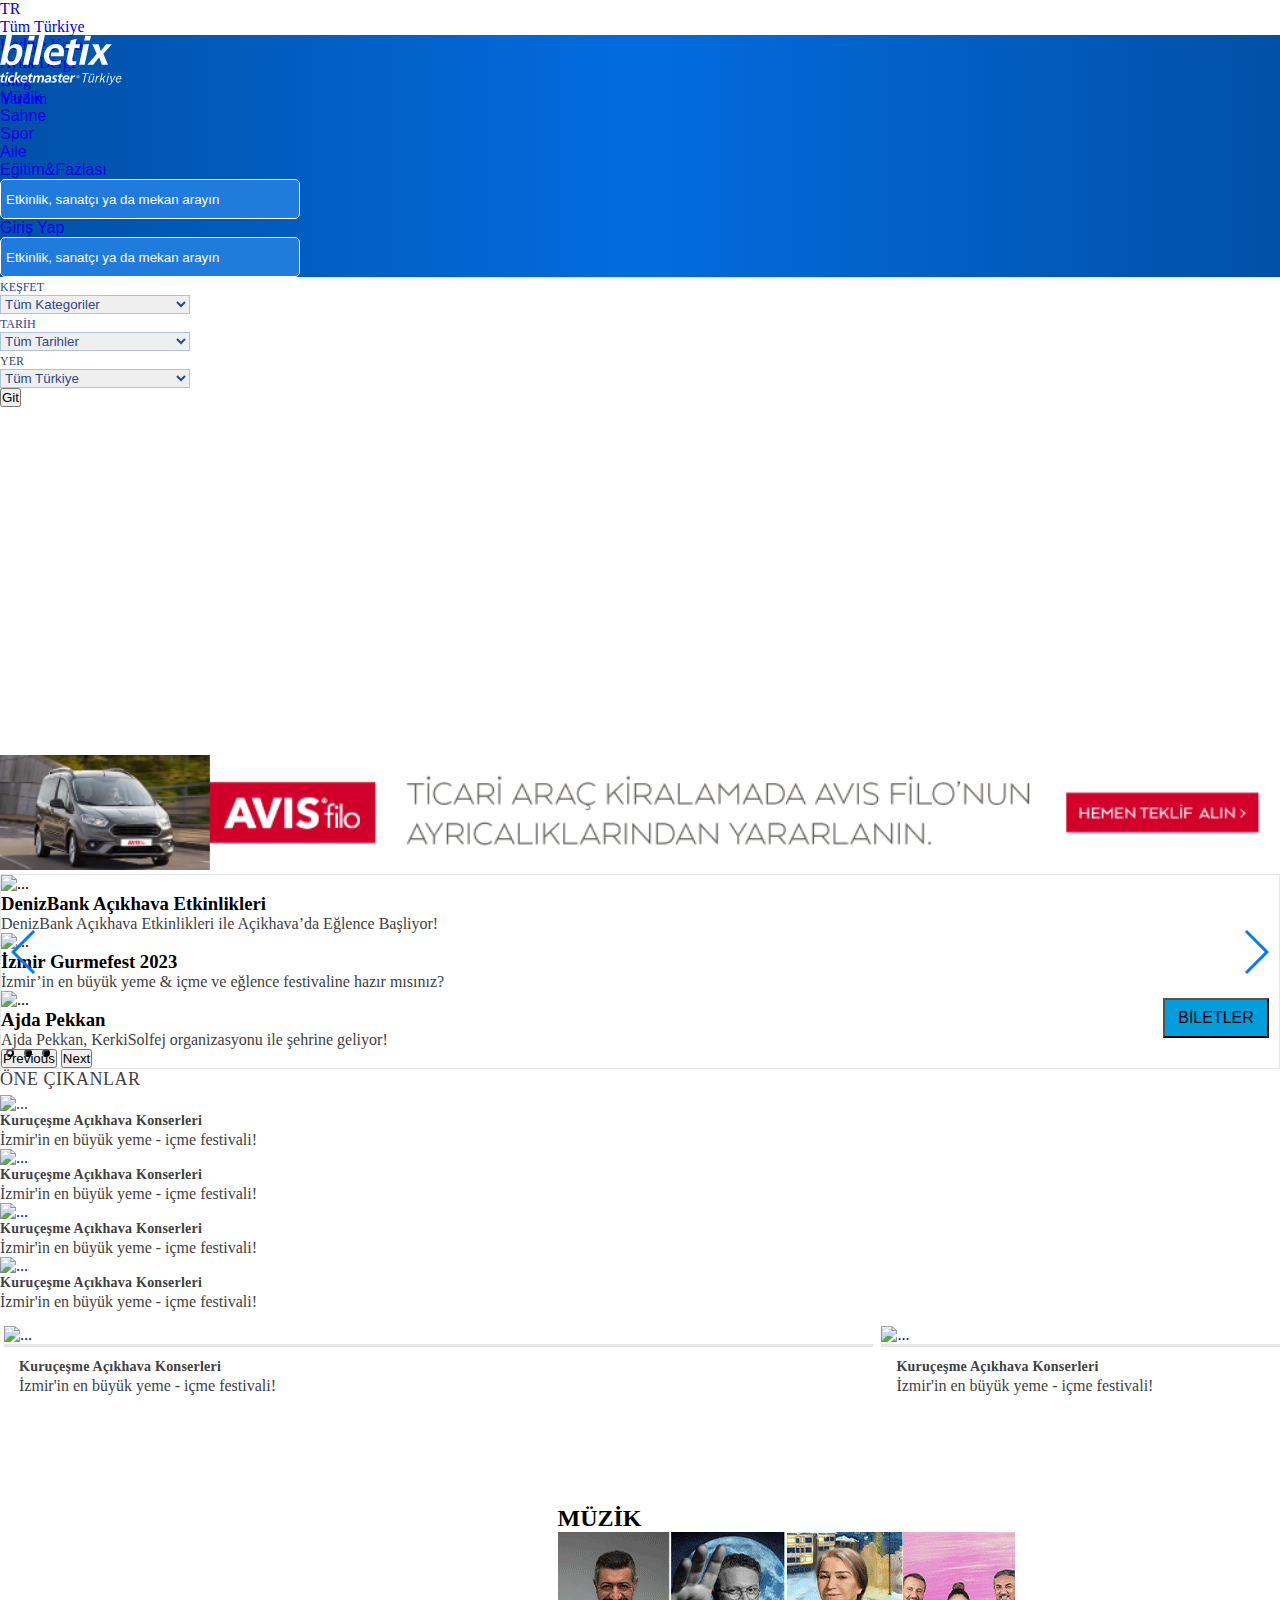
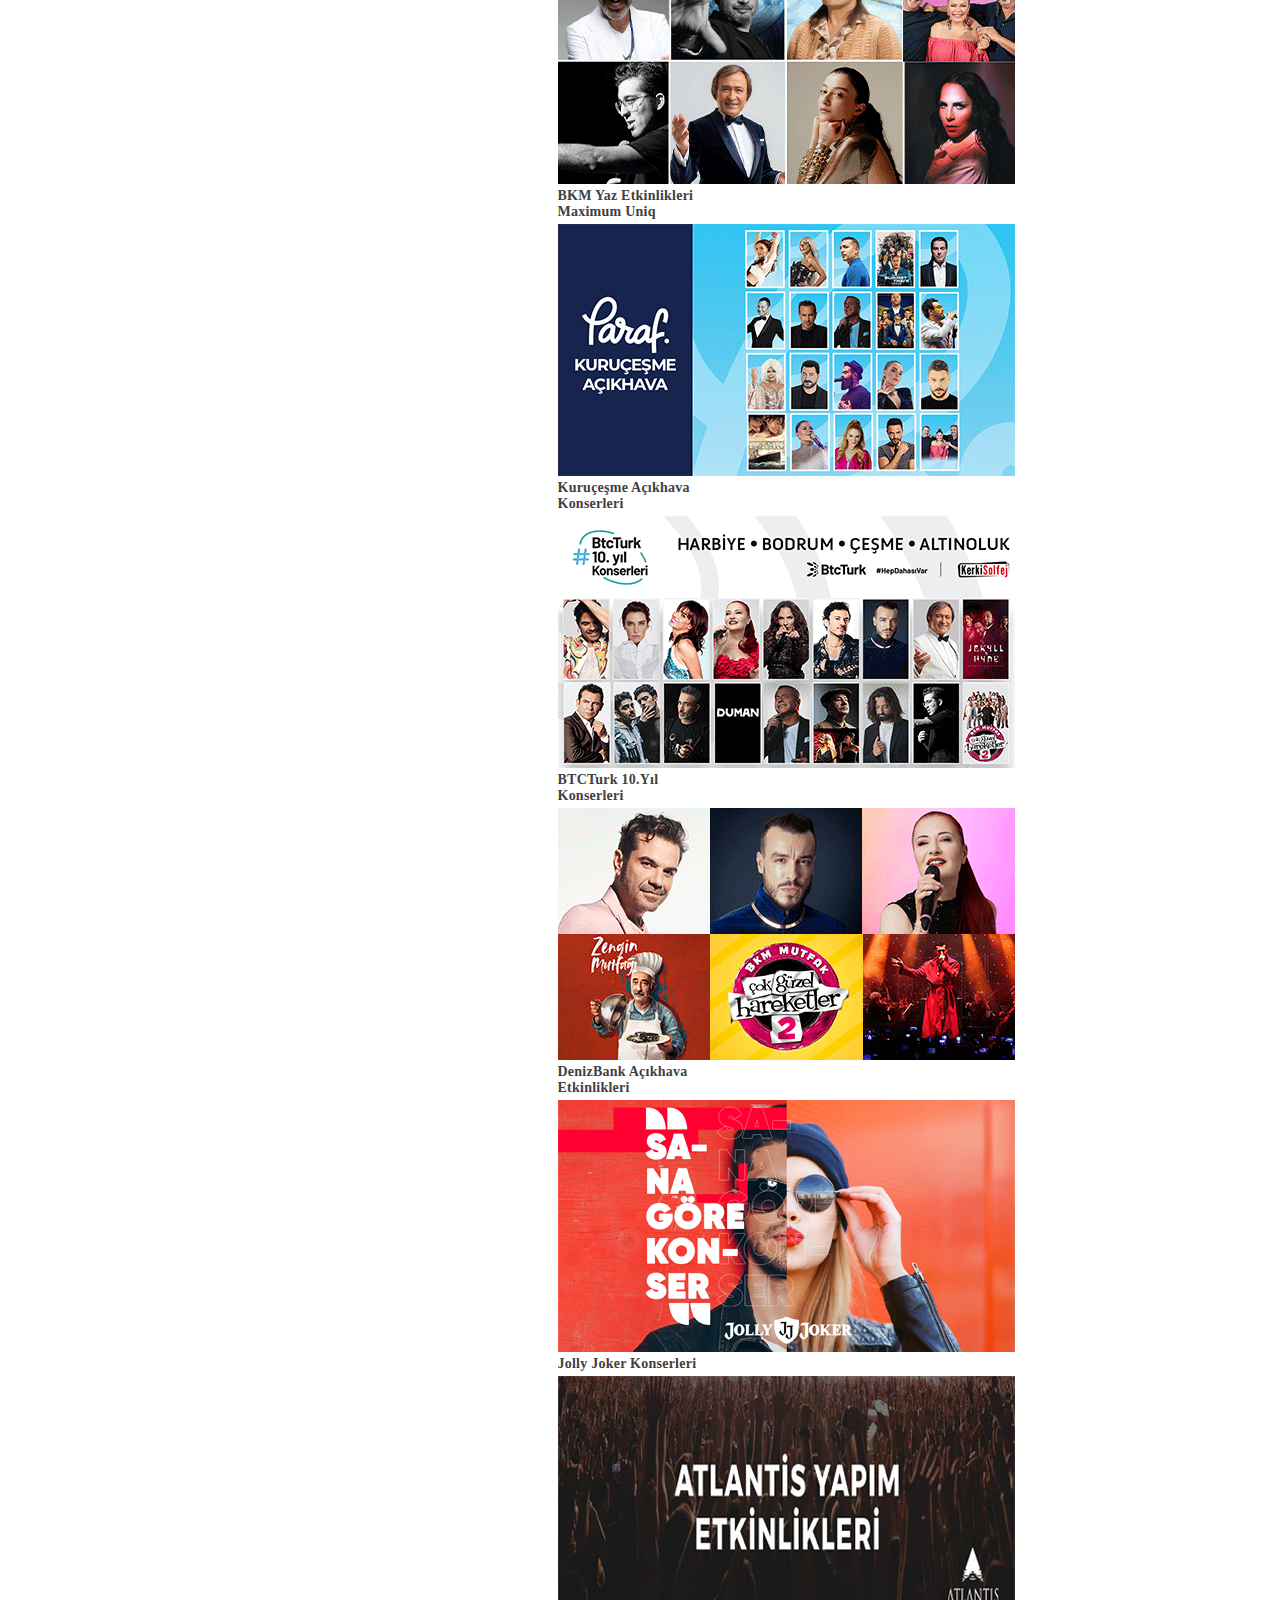
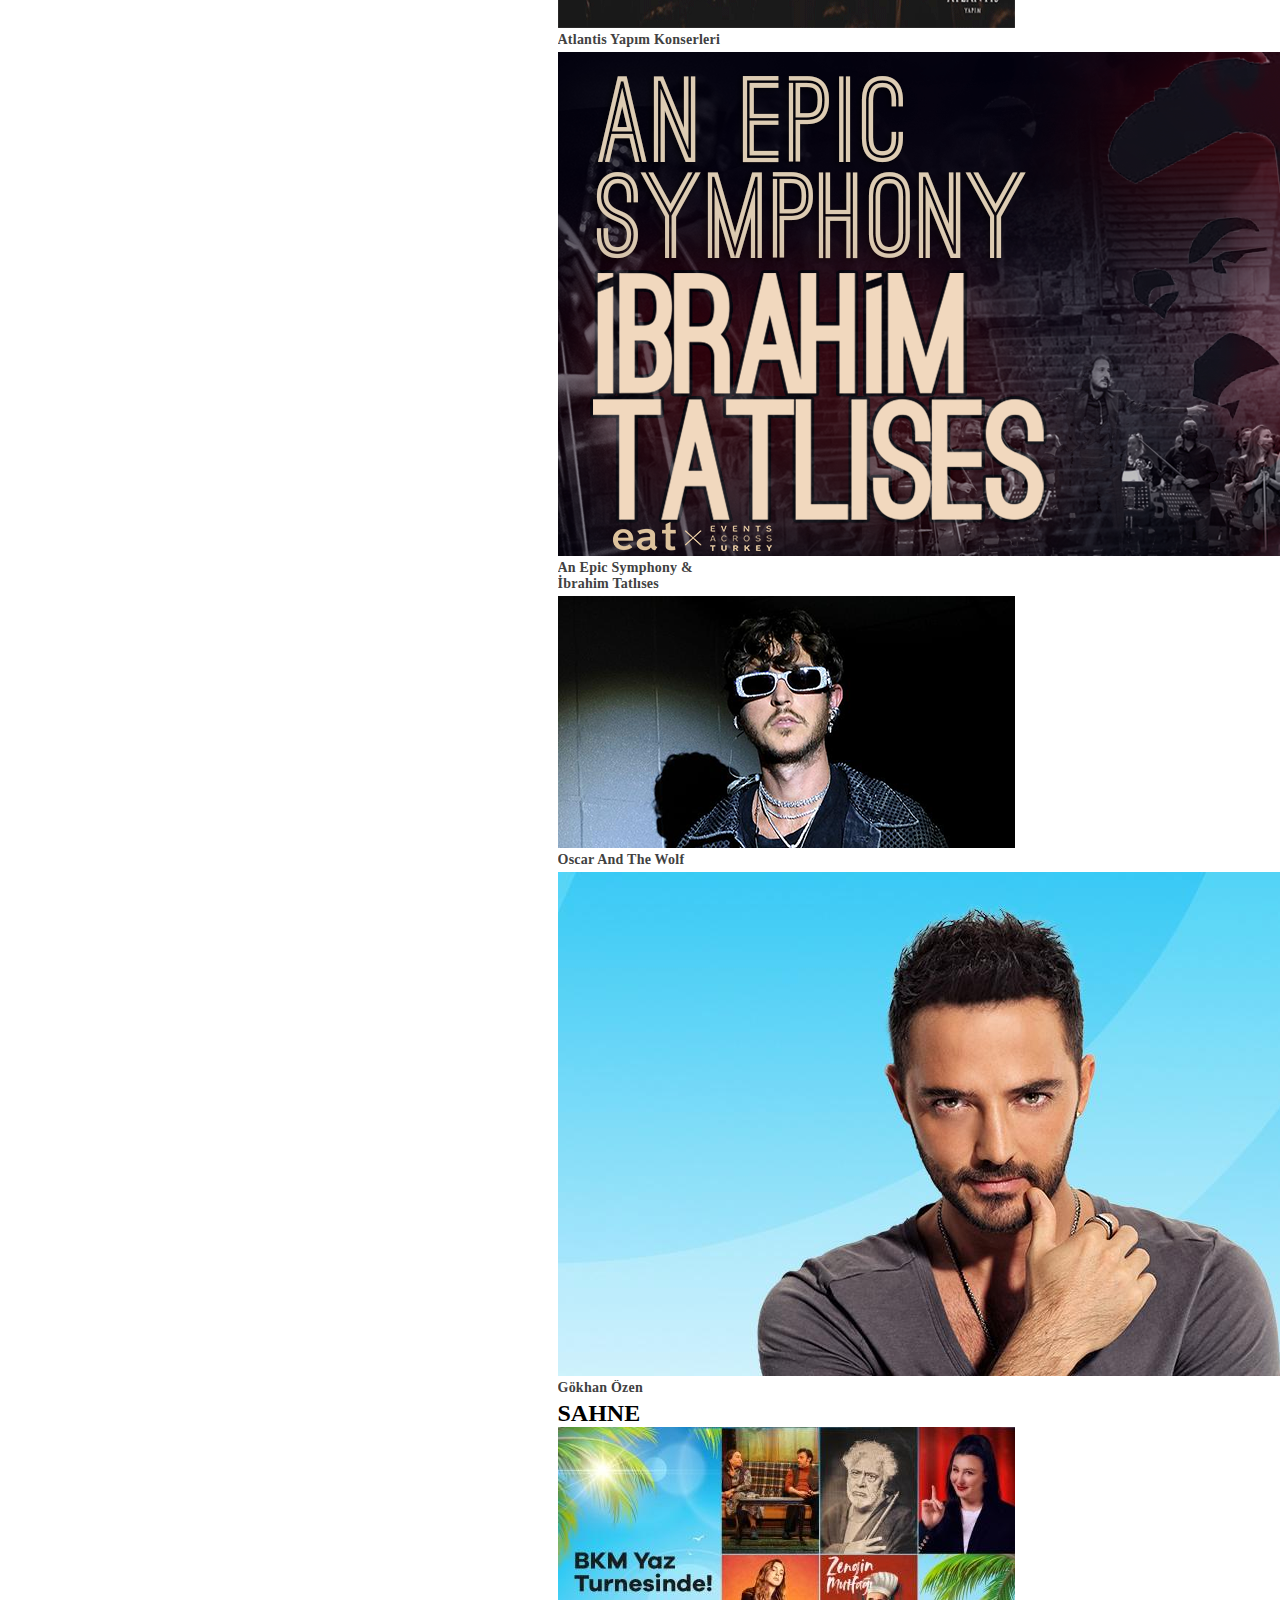
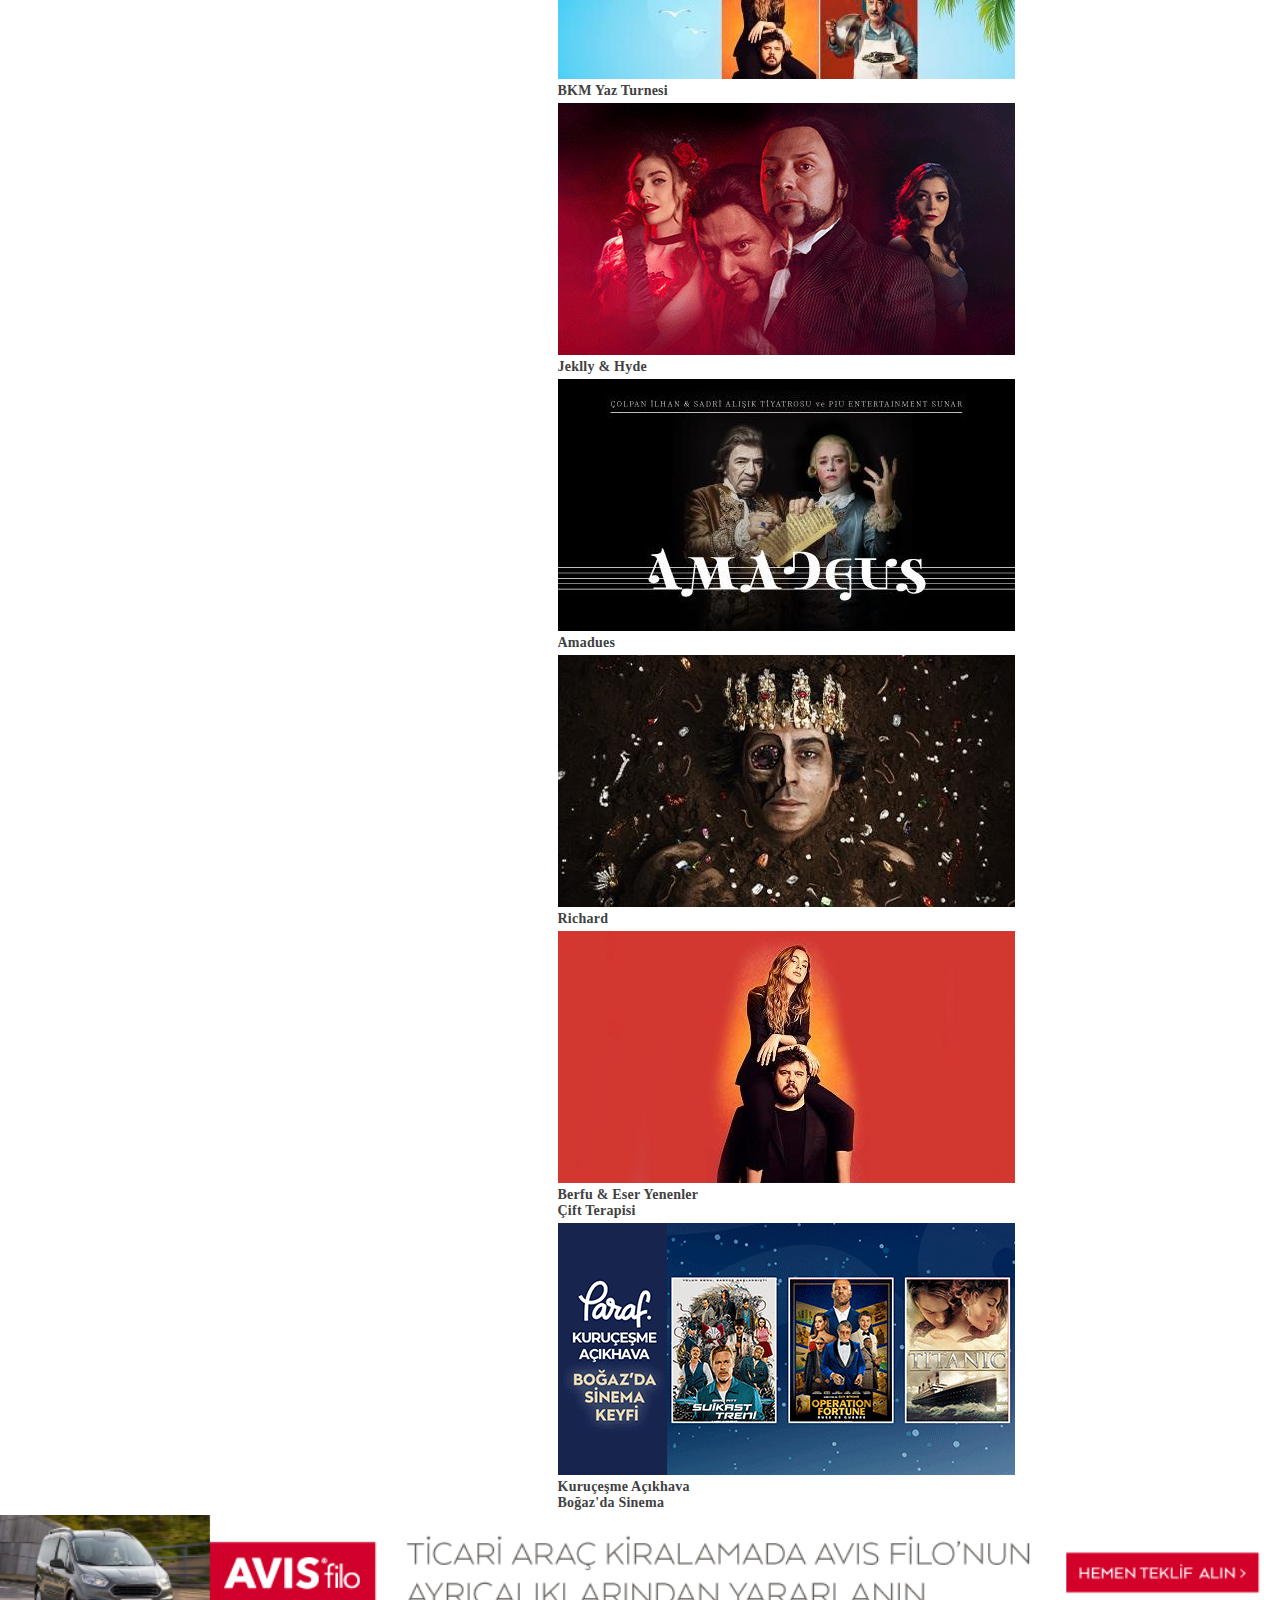
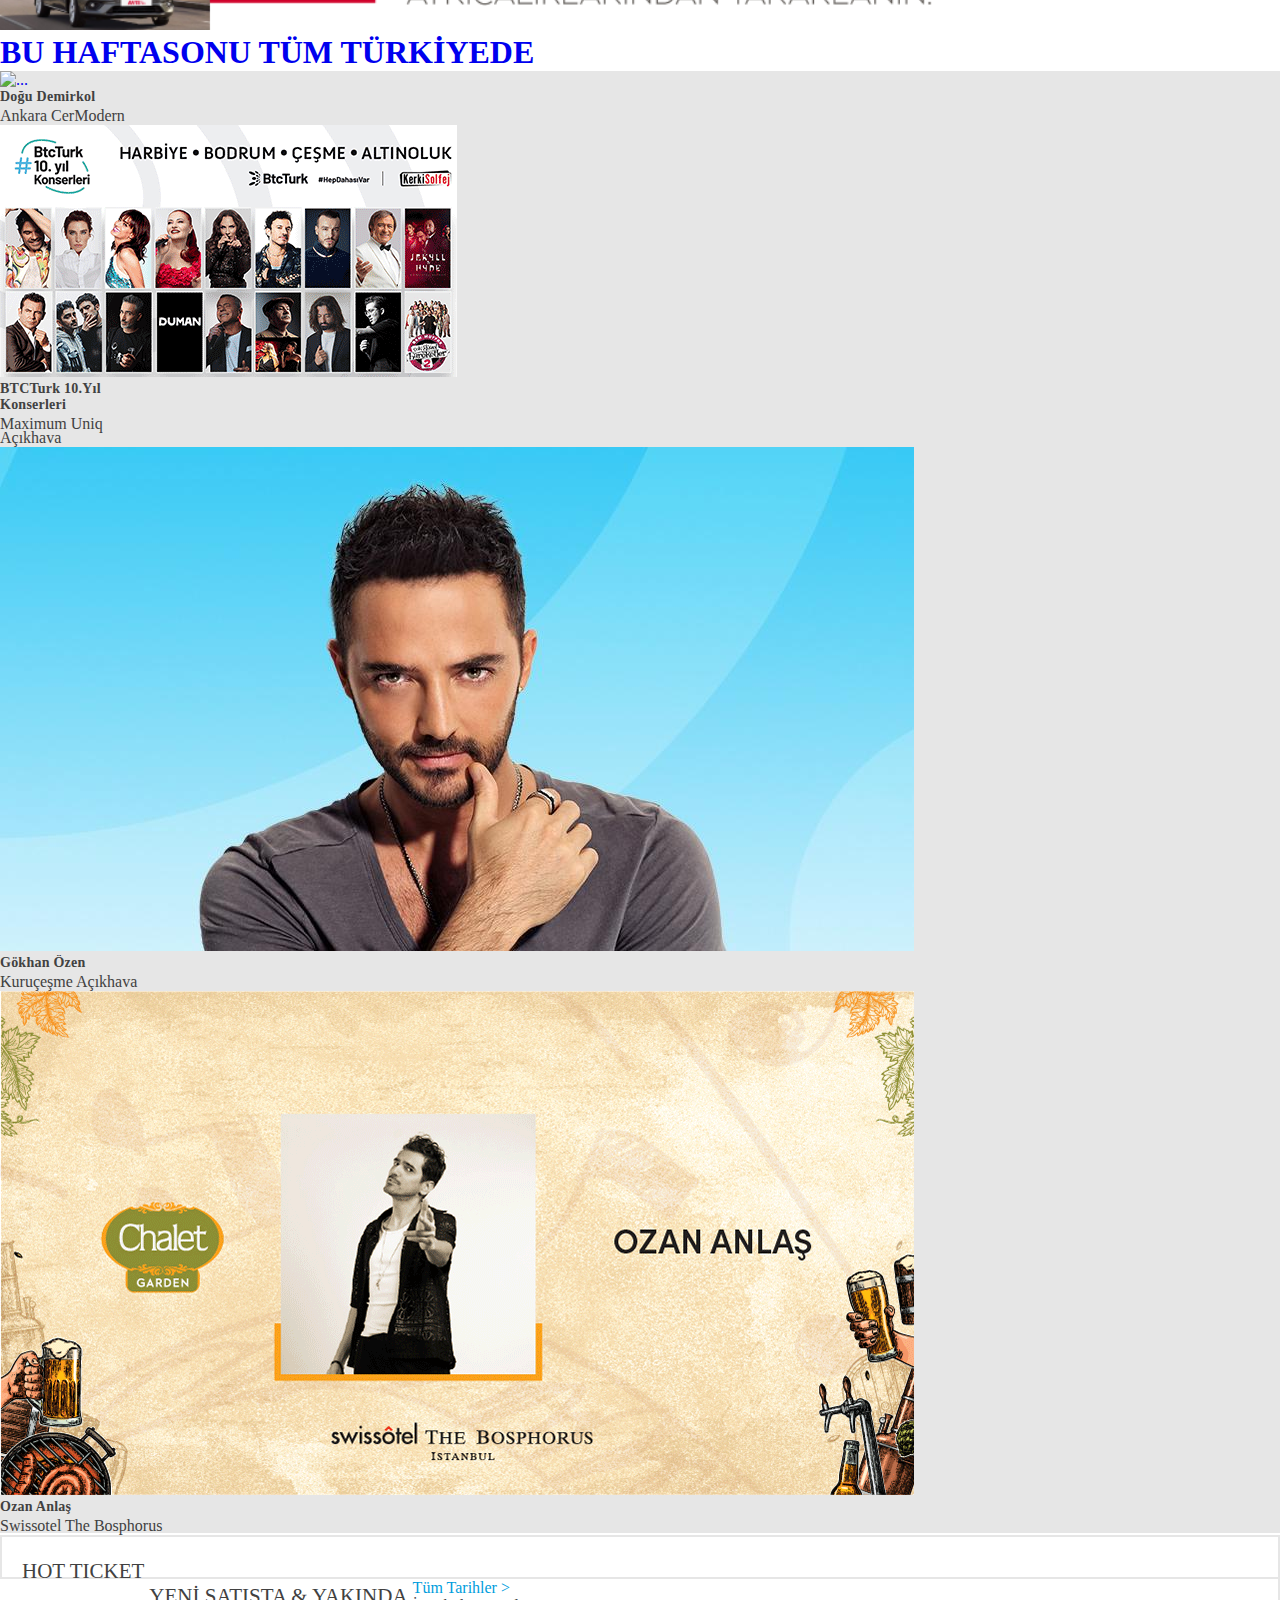
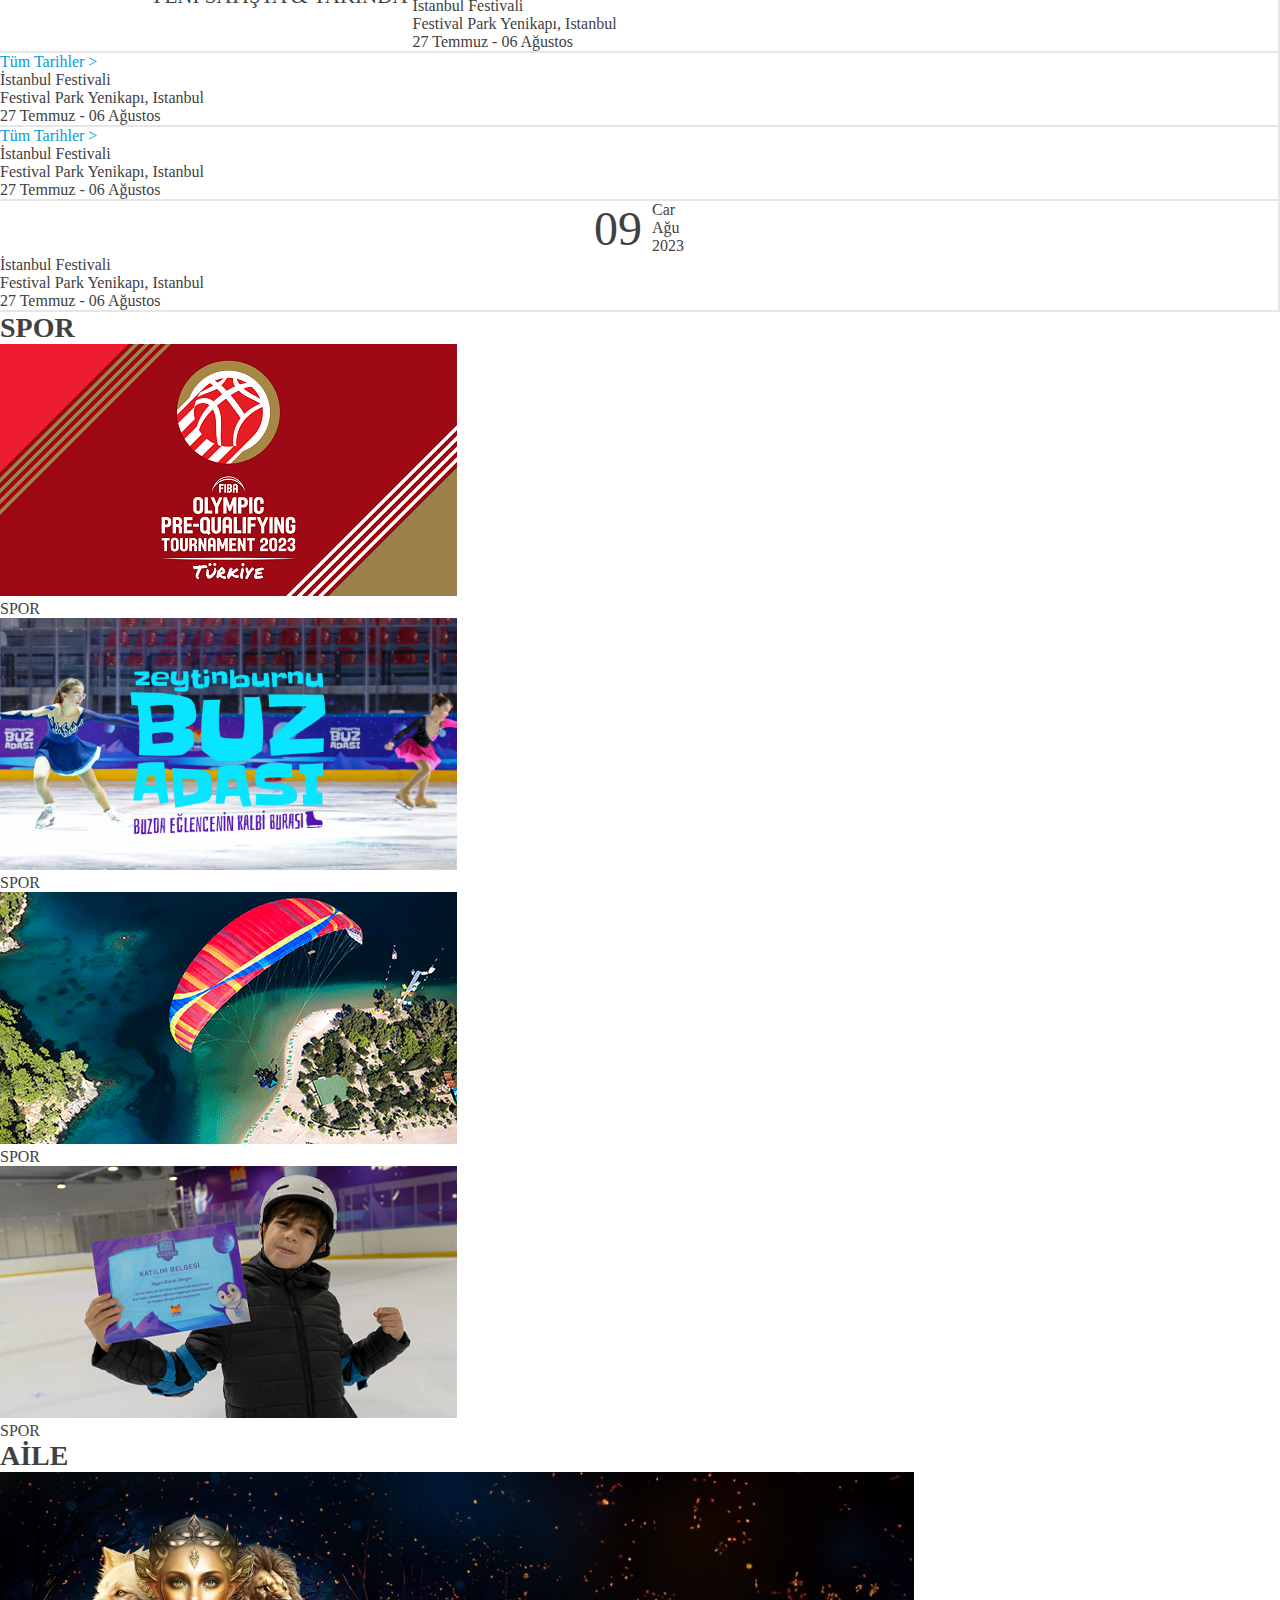
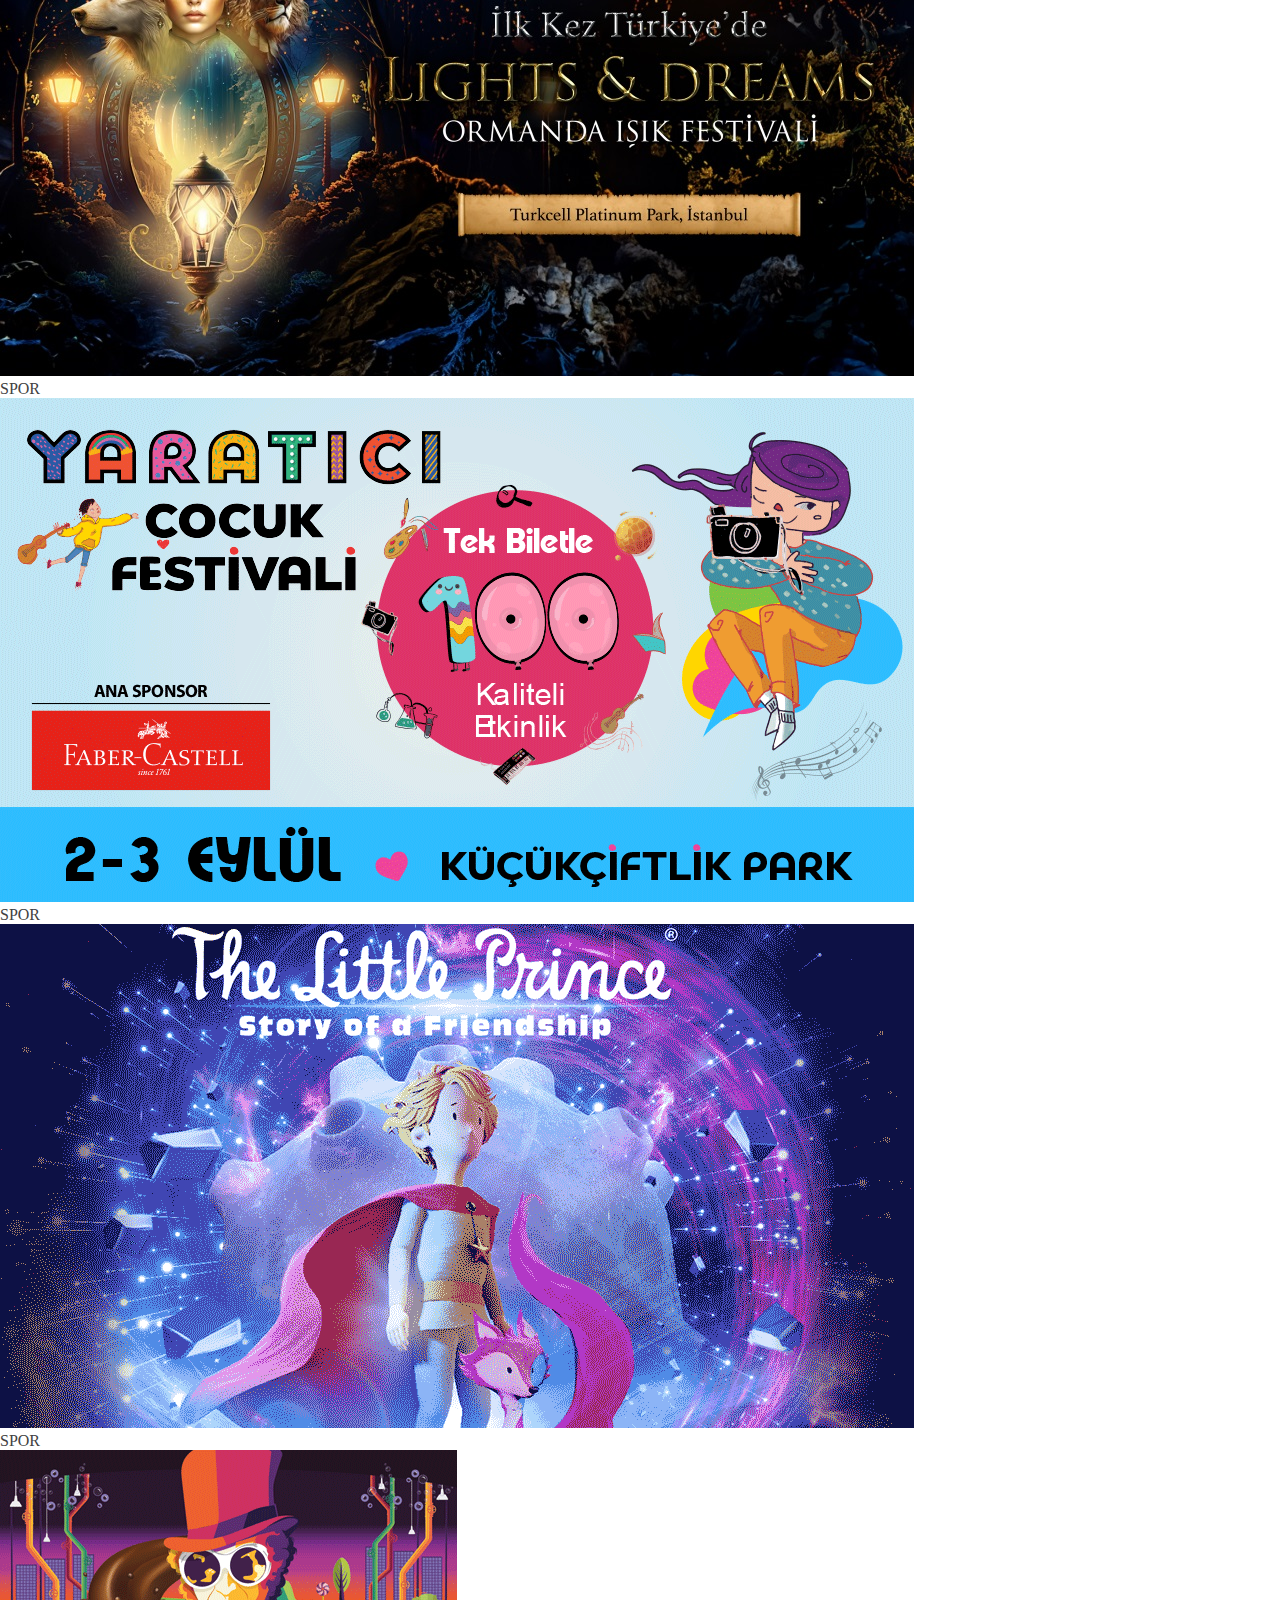
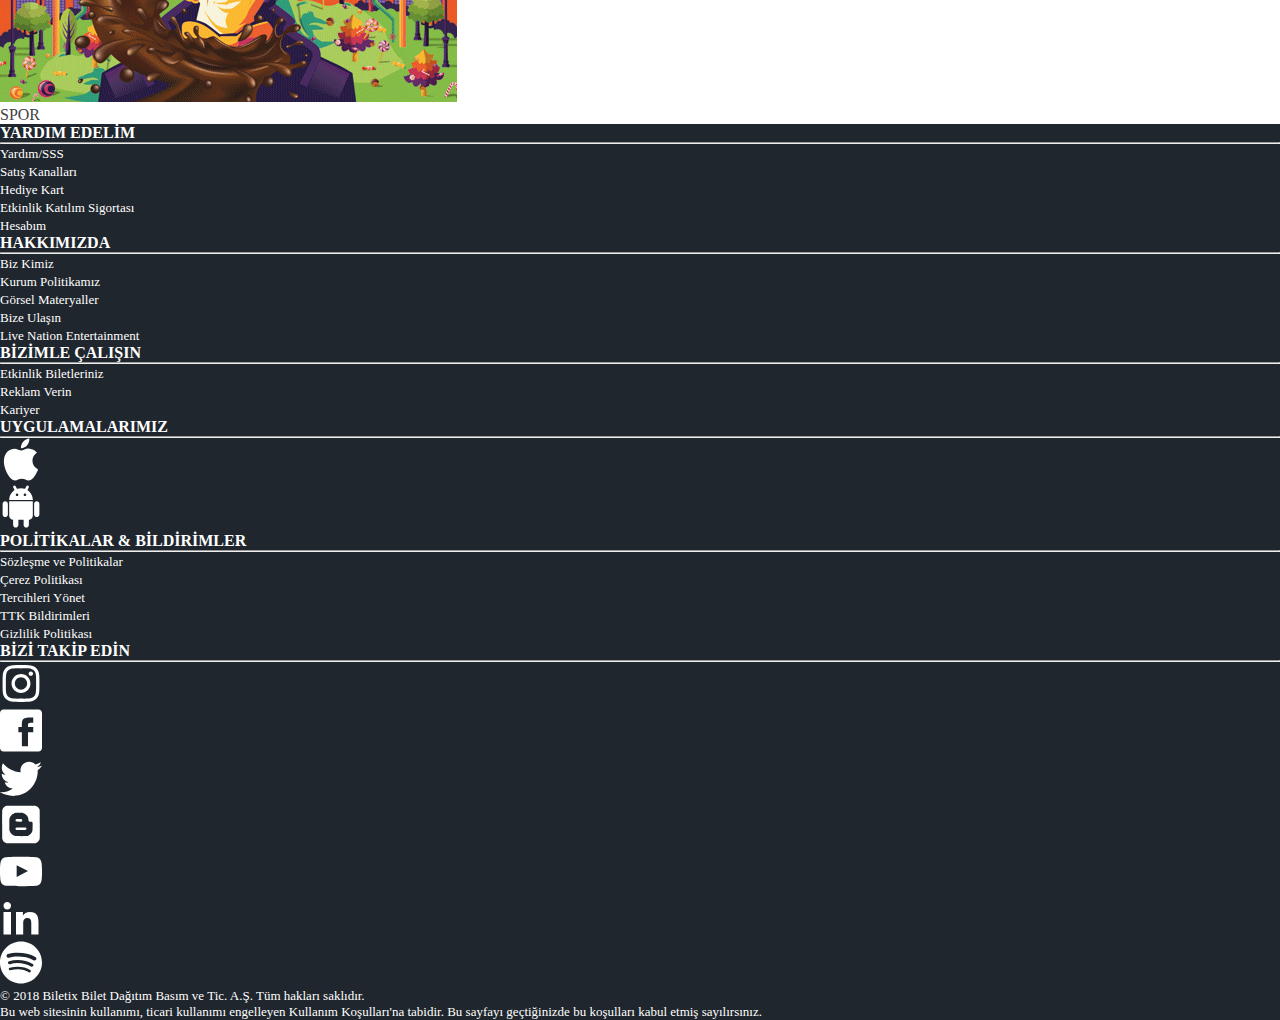
==== index.html @ 1056e4e5 "Update index.html" ====
<!DOCTYPE html>
<html lang="en">
<head>
    <meta charset="UTF-8">
    <meta name="viewport" content="width=device-width, initial-scale=1.0">
    <title>Anasayfa</title>
    <!-- !bootstrap-link -->
    <link href="https://cdn.jsdelivr.net/npm/bootstrap@5.3.1/dist/css/bootstrap.min.css" rel="stylesheet" integrity="sha384-4bw+/aepP/YC94hEpVNVgiZdgIC5+VKNBQNGCHeKRQN+PtmoHDEXuppvnDJzQIu9" crossorigin="anonymous">
    <link rel="stylesheet" href="style.css">

</head>
<body>
      <!-- !NAVBAR-START -->
    <header class="container-fluid p-0 m-0  mb-5">
        <!-- üst-div -->
        <div class="container-fluid bg-dark" style="height: 35px">
          <div class="ust-nav m-auto d-flex justify-content-between h-100">
            <ul class="d-flex align-items-center m-0 p-0 h-100">
              <div class="me-3">
                <a id="tr" class="text-light" href="#">
                  <i  class="fa-solid fa-message" style="color: #ffffff"></i>
                  TR
                </a>
              </div>
              <div class="">
                <a id="tum-tr" class="text-light" href="#">
                  <i class="fa-solid fa-earth-americas"></i>
                  Tüm Türkiye
                </a>
              </div>
            </ul>
            <ul class="ust-nav-items d-flex align-items-center m-0 p-0 h-100">
              <div class="me-3">
                <a class="text-light" href="#">
                  <i class="fa-solid fa-gift"></i>
                  Hediye Kartı
                </a>
              </div>
              <div class="me-3">
                <a class="text-light" href="#">Aylık Dergi</a>
              </div>
              <div class="me-3">
                <a class="text-light" href="#">Blog</a>
              </div>
              <div class="me-3">
                <a class="text-light" href="#">Yardım</a>
              </div>
            </ul>
          </div>
        </div>
        <!-- navbar -->
        <nav class="navbar navbar-expand-lg flex-wrap p-1">
          <div
            class="navbar-responsive d-flex justify-content-center align-items-center w-100"
          >
            <!-- logo ve bar-menu -->
            <div class="ms-2 d-flex align-items-center navbar-logo">
              <i
                class="fa-solid fa-bars fs-2 me-3 d-none bar-menu"
                style="color: #ffffff"
              ></i>
              <a href="index.html" class="navbar-brand" href="#"
                ><img src="./img/btx-logo.svg" alt=""
              /></a>
            </div>
            <div class="me-2 d-flex align-items-center navbar-content">
              <!-- link-grubu -->
              <ul class="link-grubu navbar-nav me-5 mb-2 mb-lg-0">
                <li class="nav-item">
                  <a
                    class="nav-link active text-white link-grup"
                    href="#"
                    data-target="link-detay-bir"
                    onclick="linkMenu(this)"
                    >Müzik</a
                  >
                </li>
                <li class="nav-item">
                  <a
                    class="nav-link active text-white link-grup"
                    href="#"
                    data-target="link-detay-iki"
                    onclick="linkMenu(this)"
                    >Sahne</a
                  >
                </li>
                <li class="nav-item">
                  <a
                    class="nav-link active text-white link-grup"
                    href="#"
                    data-target="link-detay-uc"
                    onclick="linkMenu(this)"
                    >Spor</a
                  >
                </li>
                <li class="nav-item">
                  <a
                    class="nav-link active text-white link-grup"
                    href="#"
                    data-target="link-detay-dort"
                    onclick="linkMenu(this)"
                    >Aile</a
                  >
                </li>
                <li class="nav-item">
                  <a
                    class="nav-link active text-white link-grup"
                    href="#"
                    data-target="link-detay-bes"
                    onclick="linkMenu(this)"
                    >Eğitim&Fazlası</a
                  >
                </li>
              </ul>
              <!-- search-giriş yap ve eyes -->
              <ul class="navbar-nav d-flex align-items-center">
                <li class="nav-item me-4 navbar-search-item-1">
                  <form class="d-flex position-relative" role="search">
                    <input
                      class="navbar-search"
                      type="search"
                      placeholder="Etkinlik, sanatçı ya da mekan arayın"
                      aria-label="Search"
                    />
                    <button
                      class="position-absolute btn btn-outline-success navbar-search-buton"
                      type="submit"
                    ></button>
                  </form>
                </li>
                <li class="nav-item eye me-3 d-md-none">
                  <i
                    id="navbar-eye"
                    class="fa-solid fa-eye fs-3"
                    style="color: #ffffff"
                  ></i>
                  <i
                    id="navbar-xmark"
                    class="fa-solid fa-xmark fs-3"
                    style="color: #ffffff"
                  ></i>
                </li>
                <li class="nav-item">
                  <a class="navbar-brand fs-6 text-white m-0" href="#">
                    <i class="fa-regular fa-circle-user fs-2 text-white"></i>
                    <span>Giriş Yap</span>
                  </a>
                </li>
              </ul>
            </div>
          </div>
          <!-- search-2 -->
          <div class="w-100 mt-2 mx-2">
            <ul
              class="navbar-nav d-flex justify-content-center align-items-center w-100"
            >
              <li class="nav-item navbar-search-item-2 d-none w-100">
                <form class="position-relative w-100" role="search">
                  <input
                    class="navbar-search w-100"
                    type="search"
                    placeholder="Etkinlik, sanatçı ya da mekan arayın"
                    aria-label="Search"
                  />
                  <button
                    class="position-absolute btn btn-outline-success navbar-search-buton"
                    type="submit"
                  ></button>
                </form>
              </li>
            </ul>
          </div>
        </nav>
        <!-- navbar-kategori -->
        <div id="navbar-kategori" class="navbar-kategori shadow position-absolute z-2 w-100 bg-light">
          <div class="container-fluid">
            <div
              class="navbar-kategori-responsive d-flex justify-content-center align-items-center w-100"
            >
              <div class="navbar-kategori-select p-0">
                <ul class="navbar-nav align-items-center">
                  <li class="d-flex flex-column align-items-center me-2">
                    <div>
                      <i
                        class="fa-solid fa-eye fs-5 icons"
                        style="color: #2d4791"
                      ></i>
                    </div>
                    <span> KEŞFET </span>
                  </li>
                  <li class="navbar-item ms-3 w-100">
                    <select class="">
                      <option selected="selected" value="-1">
                        Tüm Kategoriler
                      </option>
                      <option value="MUSIC">MÜZİK</option>
                      <option value="SPORT">SPOR</option>
                      <option value="ART">SAHNE</option>
                      <option value="FAMILY">AİLE</option>
                      <option value="OTHER">Eğitim & Fazlası</option>
                    </select>
                  </li>
                </ul>
              </div>
              <div class="navbar-kategori-select ms-3 p-0">
                <ul class="navbar-nav align-items-center w-100">
                  <li class="d-flex flex-column align-items-center">
                    <div>
                      <i
                        class="fa-solid fa-calendar fs-5 navbar-kategori-icon"
                        style="color: #2d4791"
                      ></i>
                    </div>
                    <span class=""> TARİH </span>
                  </li>
                  <li class="navbar-item ms-3 w-100">
                    <select class="">
                      <option selected="selected" value="-1">Tüm Tarihler</option>
                      <option value="today">Bugün</option>
                      <option value="weekend">Hafta Sonu</option>
                      <option value="nextweekend">Önümüzdeki Hafta Sonu</option>
                      <option value="thisweek">Bu Hafta</option>
                      <option value="next14days">Önümüzdeki 14 Gün</option>
                      <option value="next30days">Önümüzdeki 30 Gün</option>
                      <option id="seldatarange" value="daterange">
                        Tarih Aralığı
                      </option>
                    </select>
                  </li>
                </ul>
              </div>
              <div class="navbar-kategori-select ms-3 p-0">
                <ul
                  class="navbar-nav align-items-center justify-content-start w-100"
                >
                  <li class="d-flex flex-column align-items-center me-3">
                    <div class="text-start">
                      <i
                        class="fa-solid fa-location-dot fs-5 navbar-kategori-icon"
                        style="color: #2d4791"
                      ></i>
                    </div>
                    <span> YER </span>
                  </li>
                  <li class="navbar-item ms-3 w-100">
                    <select class="">
                      <option selected="selected" value="-1">Tüm Türkiye</option>
                      <option value="İstanbul">İstanbul</option>
                      <option value="Ankara">Ankara</option>
                      <option value="İzmir">İzmir</option>
                      <option value="Adana">Adana</option>
                      <option value="Afyonkarahisar">Afyonkarahisar</option>
                      <option value="Antalya">Antalya</option>
                      <option value="Aydın">Aydın</option>
                      <option value="Balıkesir">Balıkesir</option>
                      <option value="Batman">Batman</option>
                      <option value="Bingöl">Bingöl</option>
                      <option value="Bolu">Bolu</option>
                      <option value="Bursa">Bursa</option>
                      <option value="Çanakkale">Çanakkale</option>
                      <option value="Denizli">Denizli</option>
                      <option value="Diyarbakır">Diyarbakır</option>
                      <option value="Düzce">Düzce</option>
                      <option value="Edirne">Edirne</option>
                      <option value="Elazığ">Elazığ</option>
                      <option value="Erzurum">Erzurum</option>
                      <option value="Eskişehir">Eskişehir</option>
                      <option value="Gaziantep">Gaziantep</option>
                      <option value="Giresun">Giresun</option>
                      <option value="Hatay">Hatay</option>
                      <option value="Isparta">Isparta</option>
                      <option value="Kahramanmaraş">Kahramanmaraş</option>
                      <option value="Kayseri">Kayseri</option>
                      <option value="Kırıkkkale">Kırıkkkale</option>
                      <option value="Kırklareli">Kırklareli</option>
                      <option value="Kocaeli">Kocaeli</option>
                      <option value="Konya">Konya</option>
                      <option value="Kütahya">Kütahya</option>
                      <option value="Malatya">Malatya</option>
                      <option value="Manisa">Manisa</option>
                      <option value="Mardin">Mardin</option>
                      <option value="Mersin">Mersin</option>
                      <option value="Muğla">Muğla</option>
                      <option value="Nevşehir">Nevşehir</option>
                      <option value="Niğde">Niğde</option>
                      <option value="Ordu">Ordu</option>
                      <option value="Sakarya">Sakarya</option>
                      <option value="Samsun">Samsun</option>
                      <option value="Şanlıurfa">Şanlıurfa</option>
                      <option value="Sinop">Sinop</option>
                      <option value="Sivas">Sivas</option>
                      <option value="Tekirdağ">Tekirdağ</option>
                      <option value="Tokat">Tokat</option>
                      <option value="Trabzon">Trabzon</option>
                      <option value="Uşak">Uşak</option>
                      <option value="Yalova">Yalova</option>
                      <option value="Yozgat">Yozgat</option>
                      <option value="Zonguldak">Zonguldak</option>
                    </select>
                  </li>
                </ul>
              </div>
              <div class="navbar-kategori-select ms-2 p-0 text-end">
                <button class="btn btn-primary rounded-0">Git</button>
              </div>
            </div>
          </div>
        </div>
        <!-- linkler-detay-->
        <div id="link-detay-bir" class="link-detay container-fluid p-0 m-0 bg-light shadow position-absolute z-3">
          <div class="container p-3">
            <div class="row p-2">
              <a
                class="col-3 me-5 border-bottom p-0 text-dark fw-bold"
                href="muzik.html"
                >Tüm Müzik Etkinlikleri</a
              >
              <a class="col-3 me-5 border-bottom p-0 text-dark" href="#">Rock</a>
              <a class="col-3 me-5 border-bottom p-0 text-dark" href="#"
                >Klasik</a
              >
            </div>
            <div class="row p-2">
              <a class="col-3 me-5 border-bottom p-0 text-dark" href="#">Pop</a>
              <a class="col-3 me-5 border-bottom p-0 text-dark" href="#">Caz</a>
              <a class="col-3 me-5 border-bottom p-0 text-dark" href="#"
                >Alternatif</a
              >
            </div>
          </div>
        </div>
        <div id="link-detay-iki" class="link-detay container-fluid p-0 m-0 bg-light shadow position-absolute z-3">
          <div class="container p-3">
            <div class="row p-2">
              <a class="col-3 me-5 border-bottom p-0 text-dark fw-bold" href="#"
                >Tüm Sahne Etkinlikleri</a
              >
              <a class="col-3 me-5 border-bottom p-0 text-dark" href="#"
                >Gösteri</a
              >
              <a class="col-3 me-5 border-bottom p-0 text-dark" href="#"
                >Stand-Up</a
              >
            </div>
            <div class="row p-2">
              <a class="col-3 me-5 border-bottom p-0 text-dark" href="#"
                >Tiyatro</a
              >
              <a class="col-3 me-5 border-bottom p-0 text-dark" href="#"
                >Bale-Dans</a
              >
            </div>
          </div>
        </div>
        <div id="link-detay-uc" class="link-detay container-fluid p-0 m-0 bg-light shadow position-absolute z-3">
          <div class="container p-3">
            <div class="row p-2">
              <a class="col-3 me-5 border-bottom p-0 text-dark fw-bold" href="#"
                >Tüm Spor Etkinlikleri</a
              >
              <a class="col-3 me-5 border-bottom p-0 text-dark" href="#"
                >Basketbol</a
              >
              <a class="col-3 me-5 border-bottom p-0 text-dark" href="#"
                >Voleybol</a
              >
            </div>
            <div class="row p-2">
              <a class="col-3 me-5 border-bottom p-0 text-dark" href="#"
                >Futbol</a
              >
              <a class="col-3 me-5 border-bottom p-0 text-dark" href="#"
                >Motor Sporları</a
              >
            </div>
          </div>
        </div>
        <div id="link-detay-dort" class="link-detay container-fluid p-0 m-0 bg-light shadow position-absolute z-3">
          <div class="container p-3">
            <div class="row p-2">
              <a class="col-3 me-5 border-bottom p-0 text-dark fw-bold" href="#"
                >Tüm Aile Etkinlikleri</a
              >
              <a class="col-3 me-5 border-bottom p-0 text-dark" href="#"
                >Tiyatro</a
              >
              <a class="col-3 me-5 border-bottom p-0 text-dark" href="#"
                >Theme-Park</a
              >
            </div>
            <div class="row p-2">
              <a class="col-3 me-5 border-bottom p-0 text-dark" href="#"
                >Gösteri</a
              >
              <a class="col-3 me-5 border-bottom p-0 text-dark" href="#"
                >Müzikli Gösteri</a
              >
              <a class="col-3 me-5 border-bottom p-0 text-dark" href="#"
                >Attraction Center</a
              >
            </div>
            <div class="row p-2">
              <a class="col-3 me-5 border-bottom p-0 text-dark" href="#">Sirk</a>
              <a class="col-3 me-5 border-bottom p-0 text-dark" href="#">Zoo</a>
              <a class="col-3 me-5 border-bottom p-0 text-dark" href="#"
                >Aile ve Çocuk</a
              >
            </div>
          </div>
        </div>
        <div id="link-detay-bes" class="link-detay container-fluid p-0 m-0 bg-light shadow position-absolute z-3">
          <div class="container p-3">
            <div class="row p-2">
              <a class="col-3 me-5 border-bottom p-0 text-dark fw-bold" href="#"
                >Eğitim & Fazlası</a
              >
              <a class="col-3 me-5 border-bottom p-0 text-dark" href="#"
                >Tiyatrolar</a
              >
              <a class="col-3 me-5 border-bottom p-0 text-dark" href="#"
                >Açık Hava</a
              >
            </div>
            <div class="row p-2">
              <a class="col-3 me-5 border-bottom p-0 text-dark" href="#">Müze</a>
              <a class="col-3 me-5 border-bottom p-0 text-dark" href="#"
                >Aile ve Çocuk</a
              >
            </div>
            <div class="row p-2">
              <a class="col-3 me-5 border-bottom p-0 text-dark" href="#"
                >Seyretix</a
              >
              <a class="col-3 me-5 border-bottom p-0 text-dark" href="#"
                >Komedi</a
              >
            </div>
            <div class="row p-2">
              <a class="col-3 me-5 border-bottom p-0 text-dark" href="#">Kulüp</a>
              <a class="col-3 me-5 border-bottom p-0 text-dark" href="#"
                >Rap-Hiphop</a
              >
            </div>
          </div>
        </div>
    </header>
      <!-- !Hamburger-Menu-Start -->
      <!--* Hamburger-Menu-Nav  -->
      <div class="hamburger-menu position-fixed top-0 start-0 overflow-y-auto h-100" id="accordionMenu">
            <div class="container-md h-100 m-0 p-0">
                <div>
                    <i id="ok" class="fa-solid fa-arrow-left ok text-start"></i>
                    <h6 class="text-center">Menu</h6>
                </div>
                <div class="hamburger-link d-flex flex-column justify-content-between">
                <ul class="accordion accordion-flush m-0 p-2" id="accordionFlushExample">
                    <li class="accordion-item">    
                    <h2 class="accordion-header border-bottom">
                        <button class="accordion-button hamburger-accordion-button collapsed fw-semibold" type="button" data-bs-toggle="collapse" data-bs-target="#flush-collapseOne" aria-expanded="false" aria-controls="flush-collapseOne">
                            Müzik
                          </button>
                      </h2>
                    <span class="arrow-icon"></span>
                    <ul id="flush-collapseOne" class="accordion-collapse collapse" data-bs-parent="#accordionFlushExample">
                        <li class="p-2 border-bottom"><a class="fw-semibold" href="muzik.html">Tüm Müzik Etkinlikleri</a></li>
                        <li class="p-2 border-bottom"><a class="fw-semibold" href="#">Pop</a></li>
                        <li class="p-2 border-bottom"><a class="fw-semibold" href="#">Rock</a></li>
                        <li class="p-2 border-bottom"><a class="fw-semibold" href="#">Jazz</a></li>
                        <li class="p-2 border-bottom"><a class="fw-semibold" href="#">Klasik</a></li>
                        <li class="p-2 border-bottom"><a class="fw-semibold" href="#">Alternatif</a></li>
                    </ul>
                    </li>
                    <li class="accordion-item">
                        <h2 class="accordion-header border-bottom">
                            <button class="accordion-button hamburger-accordion-button collapsed fw-semibold" type="button" data-bs-toggle="collapse" data-bs-target="#flush-collapseTwo" aria-expanded="false" aria-controls="flush-collapseTwo">
                                Sahne
                              </button>
                          </h2>
                        <span class="arrow-icon"></span>
                        <ul id="flush-collapseTwo" class="accordion-collapse collapse" data-bs-parent="#accordionFlushExample">
                            <li class="p-2 border-bottom"><a class="fw-semibold" href="#">Tüm Sahne Etkinlikleri</a></li>
                            <li class="p-2 border-bottom"><a class="fw-semibold" href="#">Tiyatro</a></li>
                            <li class="p-2 border-bottom"><a class="fw-semibold" href="#">Gösteri</a></li>
                            <li class="p-2 border-bottom"><a class="fw-semibold" href="#">Bale-Dans</a></li>
                            <li class="p-2 border-bottom"><a class="fw-semibold" href="#">Stand-Up</a></li>
                        </ul>
                    </li>
                    <li class="accordion-item">
                        <h2 class="accordion-header border-bottom">
                            <button class="accordion-button hamburger-accordion-button collapsed fw-semibold" type="button" data-bs-toggle="collapse" data-bs-target="#flush-collapseThree" aria-expanded="false" aria-controls="flush-collapseThree">
                                Spor
                              </button>
                          </h2>
                        <span class="arrow-icon"></span>
                        <ul id="flush-collapseThree" class="accordion-collapse collapse" data-bs-parent="#accordionFlushExample">
                            <li class="p-2 border-bottom"><a class="fw-semibold" href="#">Tüm Spor Etkinlikleri</a></li>
                            <li class="p-2 border-bottom"><a class="fw-semibold" href="#">Futbol</a></li>
                            <li class="p-2 border-bottom"><a class="fw-semibold" href="#">Basketbol</a></li>
                            <li class="p-2 border-bottom"><a class="fw-semibold" href="#">Motor Sporları</a></li>
                            <li class="p-2 border-bottom"><a class="fw-semibold" href="#">Voleybol</a></li>
                        </ul>
                    </li>
                    <li class="accordion-item">
                        <h2 class="accordion-header border-bottom">
                            <button class="accordion-button hamburger-accordion-button collapsed fw-semibold" type="button" data-bs-toggle="collapse" data-bs-target="#flush-collapseFour" aria-expanded="false" aria-controls="flush-collapseFour">
                                Aile
                              </button>
                          </h2>
                        <span class="arrow-icon"></span>
                        <ul id="flush-collapseFour" class="accordion-collapse collapse" data-bs-parent="#accordionFlushExample">
                            <li class="p-2 border-bottom"><a class="fw-semibold" href="#">Tüm Aile Etkinlikleri</a></li>
                            <li class="p-2 border-bottom"><a class="fw-semibold" href="#">Gösteri</a></li>
                            <li class="p-2 border-bottom"><a class="fw-semibold" href="#">Sirk</a></li>
                            <li class="p-2 border-bottom"><a class="fw-semibold" href="#">Tiyatro</a></li>
                            <li class="p-2 border-bottom"><a class="fw-semibold" href="#">Müzikli Gösteri</a></li>
                            <li class="p-2 border-bottom"><a class="fw-semibold" href="#">Zoo</a></li>
                            <li class="p-2 border-bottom"><a class="fw-semibold" href="#">Theme-Park</a></li>
                            <li class="p-2 border-bottom"><a class="fw-semibold" href="#">Attraction Center</a></li>
                            <li class="p-2 border-bottom"><a class="fw-semibold" href="#">Aile ve Çocuk</a></li>
                        </ul>
                    </li>
                    <li class="accordion-item">
                        <h2 class="accordion-header border-bottom">
                            <button class="accordion-button hamburger-accordion-button collapsed fw-semibold" type="button" data-bs-toggle="collapse" data-bs-target="#flush-collapseFive" aria-expanded="false" aria-controls="flush-collapseFive">
                                Eğitim & Fazlası
                              </button>
                          </h2>
                        <span class="arrow-icon"></span>
                        <ul id="flush-collapseFive" class="accordion-collapse collapse" data-bs-parent="#accordionFlushExample">
                            <li class="p-2 border-bottom"><a class="fw-semibold" href="#">Eğitim ve Fazlası</a></li>
                            <li class="p-2 border-bottom"><a class="fw-semibold" href="#">Aile ve Çocuk</a></li>
                            <li class="p-2 border-bottom"><a class="fw-semibold" href="#">Kulüp</a></li>
                            <li class="p-2 border-bottom"><a class="fw-semibold" href="#">Tiyatrolar</a></li>
                            <li class="p-2 border-bottom"><a class="fw-semibold" href="#">Müze</a></li>
                            <li class="p-2 border-bottom"><a class="fw-semibold" href="#">Seyretix</a></li>
                            <li class="p-2 border-bottom"><a class="fw-semibold" href="#">Komedi</a></li>
                            <li class="p-2 border-bottom"><a class="fw-semibold" href="#">Rap-Hiphop</a></li>
                            <li class="p-2 border-bottom"><a class="fw-semibold" href="#">Açıkhava</a></li>
                            <li class="p-2 border-bottom"><a class="fw-semibold" href="#">Festival Zamanı</a></li>
                        </ul>
                    </li>
                </ul>
                <ul class="m-0 p-0" style="background:#f6f7f9;">
                    <li class="p-3 border-bottom"><a class="fw-normal" href="#">Hediye Kartı</a></li>
                    <li class="p-3 border-bottom"><a class="fw-normal" href="#">Aylık Dergi</a></li>
                    <li class="p-3 border-bottom"><a class="fw-normal" href="#">Blog</a></li>
                </ul>
            </div>
            </div>
      </div>
      <!--* Hamburger-Menu-TR  -->
      <div class="hamburger-menu-tr position-fixed top-0 start-0 overflow-y-auto h-100" id="accordionMenu">
        <div class="container-md h-100 m-0 p-0">
            <div>
                <i id="ok-tr" class="fa-solid fa-arrow-left ok text-start"></i>
                <h6 class="text-center border-bottom">Dil</h6>
            </div>
            <div class="hamburger-link p-2">
              <a class="d-block p-3 border-bottom fw-semibold" href="#">Türkçe</a>
              <a class="d-block p-3 border-bottom fw-semibold" href="#">İngilizce</a>
        </div>
        </div>
      </div>
      <!--* Hamburger-Menu-Tum-Tr  -->
      <div class="hamburger-menu-tum-tr position-fixed top-0 start-0 overflow-y-auto h-100" id="accordionMenu">
            <div class="container-md h-100 m-0 p-0">
                <div>
                    <i id="ok-tum-tr" class="fa-solid fa-arrow-left ok text-start"></i>
                    <h6 class="text-center border-bottom">Dil</h6>
                </div>
                <div class="hamburger-link p-2">
                  <a class="d-block p-3 border-bottom fw-semibold" href="#">Tüm Türkiye</a>
                  <a class="d-block p-3 border-bottom fw-semibold" href="#">İstanbul / Marmara</a>
                  <a class="d-block p-3 border-bottom fw-semibold" href="#">Ankara / İç Anadolu</a>
                  <a class="d-block p-3 border-bottom fw-semibold" href="#">İzmir / Ege</a>
                  <a class="d-block p-3 border-bottom fw-semibold" href="#">Antalya / Akdeniz</a>
                  <a class="d-block p-3 border-bottom fw-semibold" href="#">Diğer</a>
            </div>
            </div>
      </div>
      <!-- !Hamburger-Menu-Start -->
      <!-- !NAVBAR-END -->
    
    <!-- !MAİN -->
    <div class="container-fluid main m-0 p-0 ">
      <div class="container-lg bg-light p-0 p-md-5">
          
             <!-- !REKLAM-START -->
        <div class="mb-4 w-100 d-none d-md-block">
          <img src="./img/reklam/reklam-index.png" width="100%" alt="" />
        </div>
        <!-- !REKLAM-END -->

        <!--! CAROUSEL START -->
        <!-- container -->
        <div class="p-3 pt-0 bg-light">
          <div class="row">
            <div class="col-md-9 col-12">
              <div class="row">
                <!-- carousel -->
                <div id="carouselExampleCaptions" class="carousel slide px-0">
                  <button
                    class="bilet-button d-none d-md-block m-auto text-center border-0 text-white"
                  >
                    BİLETLER
                  </button>
                  <div
                    class="carousel-indicators d-none d-md-block w-100 ps-2 py-3"
                  >
                    <button
                      type="button"
                      data-bs-target="#carouselExampleCaptions"
                      data-bs-slide-to="0"
                      class="active"
                      aria-current="true"
                      aria-label="Slide 1"
                    ></button>
                    <button
                      type="button"
                      data-bs-target="#carouselExampleCaptions"
                      data-bs-slide-to="1"
                      aria-label="Slide 2"
                    ></button>
                    <button
                      type="button"
                      data-bs-target="#carouselExampleCaptions"
                      data-bs-slide-to="2"
                      aria-label="Slide 3"
                    ></button>
                  </div>
                  <div class="carousel-inner">
                    <!-- carousel items -->
                    <div class="carousel-item active">
                      <img
                        src="./img/slider/index-denizbankahava-2023spott8.jpg"
                        class="d-block w-100"
                        alt="..."
                      />

                      <div class="row">
                        <div
                          class="caption mb-0 mb-md-3 pb-md-5 mt-3 text-center text-md-start px-md-4"
                        >
                          <h3>DenizBank Açıkhava Etkinlikleri</h3>
                          <p>
                            DenizBank Açıkhava Etkinlikleri ile Açikhava’da
                            Eğlence Başliyor!
                          </p>
                        </div>
                      </div>
                    </div>
                    <div class="carousel-item">
                      <img
                        src="./img/slider/index-izmir-gurmefest-2022spot.png"
                        class="d-block w-100"
                        alt="..."
                      />

                      <div class="row">
                        <div
                          class="caption mb-0 mb-md-3 pb-md-5 mt-3 text-center text-md-start px-md-4"
                        >
                          <h3>İzmir Gurmefest 2023</h3>
                          <p>
                            İzmir’in en büyük yeme & içme ve eğlence festivaline
                            hazır mısınız?
                          </p>
                        </div>
                      </div>
                    </div>
                    <div class="carousel-item">
                      <img
                        src="./img/slider/index-ajdahavaliii-spot.jpg"
                        class="d-block w-100"
                        alt="..."
                      />

                      <div class="row">
                        <div
                          class="caption mb-0 mb-md-3 pb-md-5 mt-3 text-center text-md-start px-md-4"
                        >
                          <h3>Ajda Pekkan</h3>
                          <p>
                            Ajda Pekkan, KerkiSolfej organizasyonu ile şehrine
                            geliyor!
                          </p>
                        </div>
                      </div>
                    </div>

                  </div>
                  <button
                    class="carousel-control-prev"
                    type="button"
                    data-bs-target="#carouselExampleCaptions"
                    data-bs-slide="prev"
                  >
                    <span
                      class="carousel-control-prev-icon c-control-icons"
                      aria-hidden="true"
                    ></span>
                    <span class="visually-hidden">Previous</span>
                  </button>
                  <button
                    class="carousel-control-next"
                    type="button"
                    data-bs-target="#carouselExampleCaptions"
                    data-bs-slide="next"
                  >
                    <span
                      class="carousel-control-next-icon c-control-icons"
                      aria-hidden="true"
                    ></span>
                    <span class="visually-hidden">Next</span>
                  </button>
                </div>
              </div>

              <!-- ÖNE ÇIKANLAR -->
              <div class="row mt-lg-3">
                <div class="header-wrapper p-0 px-md-2 px-lg-0 mb-lg-2">
                  <span>ÖNE ÇIKANLAR</span>
                </div>
                <!-- CARDS SM< START -->
                <div
                  class="cards d-none d-sm-flex row-cols-lg-4 row-cols-md-3 row-cols-4 d-flex flex-wrap p-0 px-md-2 px-lg-0"
                >
                  <a href="">
                    <div class="card rounded-0">
                      <img
                        src="./img/one cikanlar/index-semicenk_504914_new.jpg"
                        class="card-img-top rounded-0"
                        alt="..."
                      />
                      <div class="card-body ps-1 pt-0 card-etkinlik">
                        <h6>Kuruçeşme Açıkhava Konserleri</h6>
                        <p>İzmir'in en büyük yeme - içme festivali!</p>
                      </div>
                    </div>
                  </a>
                  <a href="#">
                    <div class="card rounded-0">
                      <img
                        src="./img/one cikanlar/yalın.jpg"
                        class="card-img-top rounded-0"
                        alt="..."
                      />
                      <div class="card-body ps-1 pt-0 card-etkinlik">
                        <h6>Kuruçeşme Açıkhava Konserleri</h6>
                        <p>İzmir'in en büyük yeme - içme festivali!</p>
                      </div>
                    </div>
                  </a>
                  <a href="#">
                    <div class="card rounded-0">
                      <img
                        src="./img/one cikanlar/one-cikan-2.jpg"
                        class="card-img-top rounded-0"
                        alt="..."
                      />
                      <div class="card-body ps-1 pt-0 card-etkinlik">
                        <h6>Kuruçeşme Açıkhava Konserleri</h6>
                        <p>İzmir'in en büyük yeme - içme festivali!</p>
                      </div>
                    </div>
                  </a>
                  <a href="#">
                    <div class="card rounded-0">
                      <img
                        src="./img/one cikanlar/one-cikanlar-3.png"
                        class="card-img-top rounded-0"
                        alt="..."
                      />
                      <div class="card-body ps-1 pt-0 card-etkinlik">
                        <h6>Kuruçeşme Açıkhava Konserleri</h6>
                        <p>İzmir'in en büyük yeme - içme festivali!</p>
                      </div>
                    </div>
                  </a>
                  <!-- CARDS SM< END -->
                </div>
                <!-- CARDS ON SM START  -->
                <div class="d-sm-none onecikanlar-sm px-0 col-xs-12 w-100">
                  <ul class="onecikanlar-container d-flex">
                    <li>
                      <a href="#">
                        <div class="card rounded-0">
                          <img
                            src="./img/one cikanlar/index-semicenk_504914_new.jpg"
                            class="card-img-top rounded-0"
                            alt="..."
                          />
                          <div class="card-body ps-1 pt-0 card-etkinlik">
                            <h6>Kuruçeşme Açıkhava Konserleri</h6>
                            <p>İzmir'in en büyük yeme - içme festivali!</p>
                          </div>
                        </div>
                      </a>
                    </li>
                    <li>
                      <a href="#">
                        <div class="card rounded-0">
                          <img
                            src="./img/one cikanlar/yalın.jpg"
                            class="card-img-top rounded-0"
                            alt="..."
                          />
                          <div class="card-body ps-1 pt-0 card-etkinlik">
                            <h6>Kuruçeşme Açıkhava Konserleri</h6>
                            <p>İzmir'in en büyük yeme - içme festivali!</p>
                          </div>
                        </div>
                      </a>
                    </li>
                    <li>
                      <a href="#">
                        <div class="card rounded-0">
                          <img
                            src="./img/one cikanlar/one-cikan-2.jpg"
                            class="card-img-top rounded-0"
                            alt="..."
                          />
                          <div class="card-body ps-1 pt-0 card-etkinlik">
                            <h6>Kuruçeşme Açıkhava Konserleri</h6>
                            <p>İzmir'in en büyük yeme - içme festivali!</p>
                          </div>
                        </div>
                      </a>
                    </li>
                    <li>
                      <a href="#">
                        <div class="card rounded-0">
                          <img
                            src="./img/one cikanlar/one-cikanlar-3.png"
                            class="card-img-top rounded-0"
                            alt="..."
                          />
                          <div class="card-body ps-1 pt-0 card-etkinlik">
                            <h6>Kuruçeşme Açıkhava Konserleri</h6>
                            <p>İzmir'in en büyük yeme - içme festivali!</p>
                          </div>
                        </div>
                      </a>
                    </li>
                  </ul>
                </div>
                <!-- CARDS ON SM END  -->
              </div>
            </div>
            <!-- Reklamlar -->
            <div class="col-3 d-none d-md-flex flex-column">
              <div class="ad">
                <img
                  class="w-100"
                  src="img/reklam/740904336014607114.jpeg"
                  height="100"
                  alt=""
                />
              </div>
              <div class="ad">
                <img
                  class="w-100 mt-1"
                  src="./img/reklam/1907835760475153369.jpeg"
                  height="100"
                  alt=""
                />
              </div>
              <div class="ad">
                <img
                  class="w-100 mt-1"
                  src="img/reklam/300x110_all.jpg"
                  height="100"
                  alt=""
                />
              </div>
              <div class="ad">
                <img
                  class="w-100 mt-1"
                  src="img/reklam/897542117002895257.png"
                  alt=""
                />
              </div>
            </div>
          </div>
        </div>
        <!--! CAROUSEL END -->

        <!--! MÜZİK SAHNE START -->
        <section class="muzik-sahne-content content bg-light mt-5">
          <div class="row w-100 m-0">
            <!-- Müzik -->
            <div class="left-side col-md-7 col-12">
              <a href="#">
                <h2 class="overflow-hidden" style="color: black">MÜZİK</h2>
              </a>
              <div class="row gx-1 gy-2">
                <div class="col-6 col-lg-4">
                  <a class="d-inline-block h-100" href="#">
                    <div
                      class="card rounded-0 h-100 w-100"
                      style="width: 165px"
                    >
                      <img
                        src="./img/muzik-sahne/BKM_Yaz.png"
                        class="card-img-top rounded-0 w-100 h-100"
                        alt="..."
                      />
                      <div class="card-body ps-1 pt-0 card-etkinlik">
                        <h6>BKM Yaz Etkinlikleri Maximum Uniq</h6>
                      </div>
                    </div>
                  </a>
                </div>
                <div class="col-6 col-lg-4">
                  <a class="d-inline-block h-100" href="">
                    <div
                      class="card rounded-0 h-100 w-100"
                      style="width: 165px"
                    >
                      <img
                        src="./img/muzik-sahne/Kuruçeşme.png"
                        class="card-img-top rounded-0 w-100 h-100"
                        alt="..."
                      />
                      <div class="card-body ps-1 pt-0 card-etkinlik">
                        <h6>Kuruçeşme Açıkhava Konserleri</h6>
                      </div>
                    </div>
                  </a>
                </div>
                <div class="col-6 col-lg-4">
                  <a class="d-inline-block h-100" href="#">
                    <div
                      class="card rounded-0 h-100 w-100"
                      style="width: 165px"
                    >
                      <img
                        src="./img/muzik-sahne/btc10yil-grupp8.png"
                        class="card-img-top rounded-0 w-100 h-100"
                        alt="..."
                      />
                      <div class="card-body ps-1 pt-0 card-etkinlik">
                        <h6>BTCTurk 10.Yıl Konserleri</h6>
                      </div>
                    </div>
                  </a>
                </div>
                <div class="col-6 col-lg-4">
                  <a class="d-inline-block h-100" href="#">
                    <div
                      class="card rounded-0 h-100 w-100"
                      style="width: 165px"
                    >
                      <img
                        src="./img/muzik-sahne/denizbannkkk319545547-24.png"
                        class="card-img-top rounded-0 w-100 h-100"
                        alt="..."
                      />
                      <div class="card-body ps-1 pt-0 card-etkinlik">
                        <h6>DenizBank Açıkhava Etkinlikleri</h6>
                      </div>
                    </div>
                  </a>
                </div>
                <div class="col-6 col-lg-4">
                  <a class="d-inline-block h-100" href="#">
                    <div
                      class="card rounded-0 h-100 w-100"
                      style="width: 165px"
                    >
                      <img
                        src="./img/muzik-sahne/jollyjoker-sanagorekonser.png"
                        class="card-img-top rounded-0 w-100 h-100"
                        alt="..."
                      />
                      <div class="card-body ps-1 pt-0 card-etkinlik">
                        <h6>Jolly Joker Konserleri</h6>
                      </div>
                    </div>
                  </a>
                </div>
                <div class="col-6 col-lg-4">
                  <a class="d-inline-block h-100" href="#">
                    <div
                      class="card rounded-0 h-100 w-100"
                      style="width: 165px"
                    >
                      <img
                        src="./img/muzik-sahne/atlantis379182580-grppp.png"
                        class="card-img-top rounded-0 w-100 h-100"
                        alt="..."
                      />
                      <div class="card-body ps-1 pt-0 card-etkinlik">
                        <h6>Atlantis Yapım Konserleri</h6>
                      </div>
                    </div>
                  </a>
                </div>
                <div class="col-6 col-lg-4">
                  <a class="h-100 d-inline-block" href="#">
                    <div
                      class="card rounded-0 h-100 w-100"
                      style="width: 165px"
                    >
                      <img
                        src="./img/muzik-sahne/An_Epic.png"
                        class="card-img-top rounded-0 w-100 h-100"
                        alt="..."
                      />
                      <div class="card-body ps-1 pt-0 card-etkinlik">
                        <h6>An Epic Symphony & İbrahim Tatlıses</h6>
                      </div>
                    </div>
                  </a>
                </div>
                <div class="col-6 col-lg-4">
                  <a class="h-100 d-inline-block" href="#">
                    <div
                      class="card rounded-0 h-100 w-100"
                      style="width: 165px"
                    >
                      <img
                        src="./img/muzik-sahne/oscar-grupp.png"
                        class="card-img-top rounded-0 w-100 h-100"
                        alt="..."
                      />
                      <div class="card-body ps-1 pt-0 card-etkinlik">
                        <h6>Oscar And The Wolf</h6>
                      </div>
                    </div>
                  </a>
                </div>
                <div class="col-12 col-sm-6 col-lg-4">
                  <a class="d-inline-block h-100" href="#">
                    <div
                      class="card rounded-0 h-100 w-100"
                      style="width: 165px"
                    >
                      <img
                        src="./img/muzik-sahne/gökhanözen.jpg"
                        class="card-img-top rounded-0 w-100 h-100"
                        alt="..."
                      />
                      <div class="card-body ps-1 pt-0 card-etkinlik">
                        <h6>Gökhan Özen</h6>
                      </div>
                    </div>
                  </a>
                </div>
              </div>
            </div>
            <!-- Sahne -->
            <div class="right-side col-md-5 col-12">
              <a href="#">
                <h2 class="overflow-hidden" style="color: black">SAHNE</h2>
              </a>
              <div class="row gx-1 gy-2">
                <div class="col-6">
                  <a class="d-inline-block h-100" href="#">
                    <div
                      class="card rounded-0 h-100 w-100"
                      style="width: 165px"
                    >
                      <img
                        src="./img/muzik-sahne/bkmyazturnesi_grup.jpg"
                        class="card-img-top rounded-0 w-100 h-100"
                        alt="..."
                      />
                      <div class="card-body ps-1 pt-0 card-etkinlik">
                        <h6>BKM Yaz Turnesi</h6>
                      </div>
                    </div>
                  </a>
                </div>
                <div class="col-6">
                  <a class="d-inline-block h-100" href="#">
                    <div
                      class="card rounded-0 h-100 w-100"
                      style="width: 165px"
                    >
                      <img
                        src="./img/muzik-sahne/jeyklllhydd348292963grup2.png"
                        class="card-img-top rounded-0 w-100 h-100"
                        alt="..."
                      />
                      <div class="card-body ps-1 pt-0 card-etkinlik">
                        <h6>Jeklly & Hyde</h6>
                      </div>
                    </div>
                  </a>
                </div>
                <div class="col-6">
                  <a class="d-inline-block h-100" href="#">
                    <div
                      class="card rounded-0 h-100 w-100"
                      style="width: 165px"
                    >
                      <img
                        src="./img/muzik-sahne/amadeus_457_252.jpg"
                        class="card-img-top rounded-0 w-100 h-100"
                        alt="..."
                      />
                      <div class="card-body ps-1 pt-0 card-etkinlik">
                        <h6>Amadues</h6>
                      </div>
                    </div>
                  </a>
                </div>
                <div class="col-6">
                  <a class="d-inline-block h-100" href="#">
                    <div
                      class="card rounded-0 h-100 w-100"
                      style="width: 165px"
                    >
                      <img
                        src="./img/muzik-sahne/grup_richard.jpg"
                        class="card-img-top rounded-0 w-100 h-100"
                        alt="..."
                      />
                      <div class="card-body ps-1 pt-0 card-etkinlik">
                        <h6>Richard</h6>
                      </div>
                    </div>
                  </a>
                </div>
                <div class="col-6">
                  <a class="d-inline-block h-100" href="#">
                    <div
                      class="card rounded-0 h-100 w-100"
                      style="width: 165px"
                    >
                      <img
                        src="./img/muzik-sahne/berfueser-grup.jpg"
                        class="card-img-top rounded-0 w-100 h-100"
                        alt="..."
                      />
                      <div class="card-body ps-1 pt-0 card-etkinlik">
                        <h6>Berfu & Eser Yenenler Çift Terapisi</h6>
                      </div>
                    </div>
                  </a>
                </div>
                <div class="col-6">
                  <a class="d-inline-block h-100" href="#">
                    <div
                      class="card rounded-0 h-100 w-100"
                      style="width: 165px"
                    >
                      <img
                        src="./img/muzik-sahne/krsinema23haziran-0.png"
                        class="card-img-top rounded-0 w-100 h-100"
                        alt="..."
                      />
                      <div class="card-body ps-1 pt-0 card-etkinlik">
                        <h6>Kuruçeşme Açıkhava Boğaz'da Sinema</h6>
                      </div>
                    </div>
                  </a>
                </div>
              </div>
            </div>
          </div>
        </section>
        <!--! MÜZİK SAHNE END -->

         <!-- !REKLAM-START -->
        <div class="mt-4 mb-4 w-100 d-none d-md-block">
          <img src="./img/reklam/reklam-index.png" width="100%" alt="" />
        </div>
        <!-- !REKLAM-END -->
        <!-- !Tüm-Türkiyede-Start -->
        <div class="container d-none d-md-block">
          <h1><a href="#">BU HAFTASONU TÜM TÜRKİYEDE</a></h1>
          <div
            class="p-2 d-flex justify-content-center m-auto"
            style="background-color: #e6e6e6"
          >
            <div class="mx-2">
              <a class="d-inline-block h-100" href="#">
                <div class="card rounded-0 h-100" style="width: 165px">
                  <img
                    src="./img/muzik-sahne/dogudemirkol1649910930-002.png"
                    class="card-img-top rounded-0 w-100 h-100"
                    alt="..."
                  />
                  <div class="card-body ps-1 pt-0 card-etkinlik">
                    <h6>Doğu Demirkol</h6>
                    <p>Ankara CerModern</p>
                  </div>
                </div>
              </a>
            </div>
            <div class="mx-2">
              <a class="d-inline-block h-100" href="#">
                <div
                  class="card rounded-0 h-100"
                  style="width: 165px"
                >
                  <img
                    src="./img/muzik-sahne/btc10yil-grupp8.png"
                    class="card-img-top rounded-0 w-100 h-100"
                    alt="..."
                  />
                  <div class="card-body ps-1 pt-0 card-etkinlik">
                    <h6>BTCTurk 10.Yıl Konserleri</h6>
                    <p>Maximum Uniq Açıkhava</p>
                  </div>
                </div>
              </a>
            </div>
            <div class="mx-2">
              <a class="d-inline-block h-100" href="#">
                <div
                  class="card rounded-0 h-100"
                  style="width: 165px"
                >
                  <img
                    src="./img/muzik-sahne/gökhanözen.jpg"
                    class="card-img-top rounded-0 w-100 h-100"
                    alt="..."
                  />
                  <div class="card-body ps-1 pt-0 card-etkinlik">
                    <h6>Gökhan Özen</h6>
                    <p>Kuruçeşme Açıkhava</p>
                  </div>
                </div>
              </a>
            </div>
            <div class="mx-2">
              <a class="d-inline-block h-100" href="#">
                <div class="card rounded-0 h-100" style="width: 165px">
                  <img
                    src="./img/muzik-sahne/ozananlas2BA37.png"
                    class="card-img-top rounded-0 w-100 h-100"
                    alt="..."
                  />
                  <div class="card-body ps-1 pt-0 card-etkinlik">
                    <h6>Ozan Anlaş</h6>
                    <p>Swissotel The Bosphorus</p>
                  </div>
                </div>
              </a>
            </div>
          </div>
        </div>
        <!-- !Tüm Türkiyede-Start -->

        <!-- !HOTTICKETS-YENİ&YAKINDAGELECEKLER BAŞLANGIÇ -->
        <div class="container">
          <div class="row fragman">
            <div class="col-lg-8 col-md-12 fragman2 p-md-0 p-lg-3 py-0 hot">
              <div class="row m-0">
                <div class="col-12 text-center">
                  <div class="row pt-1">
                    <div id="ticket1" class="col-md-3 col-sm-12 ticket p-0">
                      <ul>
                        <li class="lii me-md-4 mt-xl-3">
                          <span
                            class="hotc text-center float-md-end"
                            style="font-size: 21px; cursor: pointer"
                            >HOT TICKET</span
                          >
                        </li>
                      </ul>
                    </div>
                    <div
                      id="satis1"
                      class="col-md-9 text-center col-sm-12 satis"
                    >
                      <ul>
                        <li class="ms-3">
                          <span
                            class="hotc"
                            style="font-size: 21px; cursor: pointer"
                            >YENİ SATIŞTA & YAKINDA</span
                          >
                        </li>
                      </ul>
                    </div>
                  </div>
                </div>
                <div id="ticket11" class="hottickettt col-12">
                  <div class="row hotTicketss">
                    <div class="col-3 text-center">
                      <i class="fs-1 fa-regular fa-calendar"></i>
                      <a href="#">
                        <p style="color: #009ddd">Tüm Tarihler ></p>
                      </a>
                    </div>
                    <div class="col-7">
                      <a href="#">
                        <p class="m-0">İstanbul Festivali</p>
                      </a>
                      <p>Festival Park Yenikapı, Istanbul</p>
                      <p>27 Temmuz - 06 Ağustos</p>
                    </div>
                    <div class="col-2 m-auto">
                      <a href="#">
                        <i
                          style="color: #009ddd"
                          class="fs-1 text-center fa-solid fa-chevron-right"
                        ></i>
                      </a>
                    </div>
                  </div>
                  <div class="row hotTicketss">
                    <div class="col-3 mt-1 text-center">
                      <i class="fs-1 fa-regular fa-calendar"></i>
                      <a href="#">
                        <p style="color: #009ddd">Tüm Tarihler ></p>
                      </a>
                    </div>
                    <div class="col-7 consert">
                      <a href="#">
                        <p>İstanbul Festivali</p>
                      </a>
                      <p>Festival Park Yenikapı, Istanbul</p>
                      <p>27 Temmuz - 06 Ağustos</p>
                    </div>
                    <div class="col-2 m-auto">
                      <a href="#">
                        <i
                          style="color: #009ddd"
                          class="fs-1 text-center fa-solid fa-chevron-right"
                        ></i>
                      </a>
                    </div>
                  </div>
                  <div class="row hotTicketss">
                    <div class="col-3 mt-1 text-center">
                      <i class="fs-1 fa-regular fa-calendar"></i>
                      <a href="#">
                        <p style="color: #009ddd">Tüm Tarihler ></p>
                      </a>
                    </div>
                    <div class="col-7 consert">
                      <a href="#">
                        <p>İstanbul Festivali</p>
                      </a>
                      <p>Festival Park Yenikapı, Istanbul</p>
                      <p>27 Temmuz - 06 Ağustos</p>
                    </div>
                    <div class="col-2 m-auto">
                      <a href="#">
                        <i
                          style="color: #009ddd"
                          class="fs-1 text-center fa-solid fa-chevron-right"
                        ></i>
                      </a>
                    </div>
                  </div>
                  <div class="row hotTicketss p-2">
                    <div class="col-3 text-center">
                      <div class="date">
                        <div class="day">
                          <p class="day">09</p>
                        </div>
                        <div class="days">
                          <p>Car</p>
                          <p>Ağu</p>
                          <p>2023</p>
                        </div>
                      </div>
                    </div>
                    <div class="col-7 consert">
                      <a href="#">
                        <p>İstanbul Festivali</p>
                      </a>
                      <p>Festival Park Yenikapı, Istanbul</p>
                      <p>27 Temmuz - 06 Ağustos</p>
                    </div>
                    <div class="col-2 m-auto">
                      <a href="#">
                        <i
                          style="color: #009ddd"
                          class="fs-1 text-center fa-solid fa-chevron-right"
                        ></i>
                      </a>
                    </div>
                  </div>
                </div>
                <div id="satis22" class="yenisatisss col-12 mt-1">
                  <div class="row hotTicketss">
                    <div class="col-3 text-center">
                      <i class="fs-1 fa-regular fa-calendar"></i>
                      <a href="#">
                        <p style="color: #009ddd">Tüm Tarihler ></p>
                      </a>
                    </div>
                    <div class="col-7 consert">
                      <a href="#">
                        <p>İstanbul Festivali</p>
                      </a>
                      <p>Festival Park Yenikapı, Istanbul</p>
                      <p>27 Temmuz - 06 Ağustos</p>
                    </div>
                    <div class="col-2 m-auto">
                      <a href="#">
                        <i
                          style="color: #009ddd"
                          class="fs-1 text-center fa-solid fa-chevron-right"
                        ></i>
                      </a>
                    </div>
                  </div>
                  <div class="row hotTicketss p-2">
                    <div class="col-3 text-center">
                      <div class="date d-flex js">
                        <div class="day">
                          <p class="day">09</p>
                        </div>
                        <div class="days">
                          <p>Car</p>
                          <p>Ağu</p>
                          <p>2023</p>
                        </div>
                      </div>
                    </div>
                    <div class="col-7 consert">
                      <a href="#">
                        <p>İstanbul Festivali</p>
                      </a>
                      <p>Festival Park Yenikapı, Istanbul</p>
                      <p>27 Temmuz - 06 Ağustos</p>
                    </div>
                    <div class="col-2 m-auto">
                      <a href="#">
                        <i
                          style="color: #009ddd"
                          class="fs-1 text-center fa-solid fa-chevron-right"
                        ></i>
                      </a>
                    </div>
                  </div>
                </div>
              </div>
            </div>

            <div class="col-lg-4 col-md-12 p-lg-3 p-md-0 spor">
              <h2>
                <a href="#">SPOR</a>
              </h2>
              <div class="row p-1">
                <div class="col-6 p-1">
                  <a href="#">
                    <div class="card rounded-0">
                      <img
                        src="./img/1.png"
                        class="card-img-top rounded-0"
                        alt="..."
                      />
                      <div class="card-body ps-1 pt-0">
                        <span>SPOR</span>
                      </div>
                    </div>
                  </a>
                </div>

                <div class="col-6 p-1">
                  <a href="#">
                    <div class="card rounded-0">
                      <img
                        src="./img/2.png"
                        class="card-img-top rounded-0"
                        alt="..."
                      />
                      <div class="card-body ps-1 pt-0">
                        <span>SPOR</span>
                      </div>
                    </div>
                  </a>
                </div>

                <div class="col-6 p-1">
                  <a href="#">
                    <div class="card rounded-0">
                      <img
                        src="./img/3.png"
                        class="card-img-top rounded-0"
                        alt="..."
                      />
                      <div class="card-body ps-1 pt-0">
                        <span>SPOR</span>
                      </div>
                    </div>
                  </a>
                </div>

                <div class="col-6 p-1">
                  <a href="#">
                    <div class="card rounded-0">
                      <img
                        src="./img/4.png"
                        class="card-img-top rounded-0"
                        alt="..."
                      />
                      <div class="card-body ps-1 pt-0">
                        <span>SPOR</span>
                      </div>
                    </div>
                  </a>
                </div>
              </div>

              <h2>
                <a href="#">AİLE</a>
              </h2>

              <div class="row">
                <div class="col-6 p-1">
                  <a href="#">
                    <div class="card rounded-0">
                      <img
                        src="./img/5.png"
                        class="card-img-top rounded-0"
                        alt="..."
                      />
                      <div class="card-body ps-1 pt-0">
                        <span>SPOR</span>
                      </div>
                    </div>
                  </a>
                </div>
                <div class="col-6 p-1">
                  <a href="#">
                    <div class="card rounded-0">
                      <img
                        src="./img/6.png"
                        class="card-img-top rounded-0"
                        alt="..."
                      />
                      <div class="card-body ps-1 pt-0">
                        <span>SPOR</span>
                      </div>
                    </div>
                  </a>
                </div>
                <div class="col-6 p-1">
                  <a href="#">
                    <div class="card rounded-0">
                      <img
                        src="./img/7.png"
                        class="card-img-top rounded-0"
                        alt="..."
                      />
                      <div class="card-body ps-1 pt-0">
                        <span>SPOR</span>
                      </div>
                    </div>
                  </a>
                </div>
                <div class="col-6 p-1">
                  <a href="#">
                    <div class="card rounded-0">
                      <img
                        src="./img/8.png"
                        class="card-img-top rounded-0"
                        alt="..."
                      />
                      <div class="card-body ps-1 pt-0">
                        <span>SPOR</span>
                      </div>
                    </div>
                  </a>
                </div>
              </div>
            </div>
          </div>
        </div>
        <!--! HOTTICKETS-YENİ&YAKINDAGELECEKLER SON BURASI -->
      </div>
    </div>
    
    <!-- !footer-start -->
    <footer class="w-100 footer-main">
        <div class="container w-75 m-auto">
            <div class="row ">
                <div class="col-xl-8">
                    <div class="row mt-3 ">
                        <div class="col-xl-6 col-lg-6 col-md-6 col-sm-6   footer-main-acordion-item ">
                            <!-- !yardım edelim -->
                            <h3 class="footer-main-acordion-header">YARDIM EDELİM<span class="footer-main-toggle-btn"></span></h3>
                            <hr class="footer-main-line-1 w-80">
                            <ul class="footer-main-acordion-content m-0 p-0 ">
                                <li class="mb-3 mt-3">
                                    <a href="https://help.biletix.com/hc/tr">Yardım/SSS</a>
                                </li>
                                <li class="mb-3">
                                    <a href=" https://www.biletix.com/saleschannel/TURKIYE/tr ">Satış Kanalları
                            </a>
                                </li>
                                <li class="mb-3 ">
                                    <a href="https://www.biletix.com/hediyekart/tr ">Hediye Kart</a>
                                </li>
                                <li class="mb-3 ">
                                    <a href="https://www.biletix.com/insurance/DIGER/tr ">Etkinlik Katılım Sigortası</a>
                                </li>
                                <li class="mb-3 ">
                                    <a href="https://www.biletix.com/login/DIGER/tr/account ">Hesabım</a>
                                </li>
                            </ul>
                        </div>
                        <div class="col-xl-6 col-lg-6 col-md-6 col-sm-6 footer-main-acordion-item ">
                            <!-- !hakkımızda-->
                            <h3 class="footer-main-acordion-header ">HAKKIMIZDA<span class="footer-main-toggle-btn"></span></h3>
                            <hr class="footer-main-line-1 w-80 ">
                            <ul class="footer-main-acordion-content  m-0 p-0 ">
                                <li class="mb-3 mt-3 ">
                                    <a href="https://business.ticketmaster.com.tr/ ">Biz Kimiz</a>
                                </li>
                                <li class="mb-3 ">
                                    <a href="https://www.biletix.com/qualitypolicies/DIGER/tr ">Kurum Politikamız
                            </a>
                                </li>
                                <li class="mb-3 ">
                                    <a href="https://www.biletix.com/visualmaterials/DIGER/tr ">Görsel Materyaller</a>
                                </li>
                                <li class="mb-3 ">
                                    <a href="https://www.biletix.com/contactus/DIGER/tr ">Bize Ulaşın</a>
                                </li>
                                <li class="mb-3 ">
                                    <a href="https://www.livenation.it/ ">Live Nation Entertainment</a>
                                </li>
                            </ul>
                        </div>
                        <div class="col-xl-6 col-lg-6 col-md-6 col-sm-6 footer-main-acordion-item ">
                            <!-- !bizimle çalışın-->
                            <h3 class="footer-main-acordion-header ">BİZİMLE ÇALIŞIN<span class="footer-main-toggle-btn"></span></h3>
                            <hr class="footer-main-line-1 w-80 ">
                            <ul class="footer-main-acordion-content  m-0 p-0 ">
                                <li class="mb-3 mt-3 ">
                                    <a href="https://business.ticketmaster.com.tr/ ">Etkinlik Biletleriniz</a>
                                </li>
                                <li class="mb-3 ">
                                    <a href="https://www.biletix.com/advertisewithus/DIGER/tr ">Reklam Verin
                            </a>
                                </li>
                                <li class="mb-3 ">
                                    <a href="https://www.biletix.com/career/DIGER/tr ">Kariyer</a>
                                </li>
                            </ul>
                        </div>
                        <div class="col-xl-6 col-lg-6 col-md-6 col-sm-6 acordion-item ">
                            <!-- !UYGULAMALARIMIZ-->
                            <h3 class="footer-main-acordion-header "> UYGULAMALARIMIZ <span class="footer-main-toggle-btn"></span>
                            </h3>
                            <hr class="footer-main-line-1 w-80 ">
                            <ul class="d-flex footer-main-acordion-content  m-0 p-0  ">
                                <li class="mb-3 ">
                                    <a href="https://apps.apple.com/tr/app/biletix/id1181457295?ls=1 "><img src="./img/SVG/appleinc.svg" alt=""></a>
                                </li>
                                <li class="mb-3  ">
                                    <a class=" ps-3" href="https://play.google.com/store/apps/details?id=com.biletix.ticketmaster "><img src="./img/SVG/android.svg" alt="">
                                    </a>
                                </li>

                            </ul>
                        </div>
                        <div class="col-xl-6 col-lg-6 col-md-6 col-sm-6 footer-main-acordion-item ">
                            <!-- !POLİTİKALAR & BİLDİRİMLER-->
                            <h3 class="footer-main-acordion-header mb-2"> POLİTİKALAR & BİLDİRİMLER<span class="footer-main-toggle-btn"></span>
                            </h3>
                            <hr class="footer-main-line-1 w-80 ">
                            <ul class="footer-main-acordion-content  m-0 p-0  ">
                                <li class="mb-3 mt-3 ">
                                    <a href="https://www.biletix.com/ourpolicies/DIGER/tr ">Sözleşme ve Politikalar</a>
                                </li>
                                <li class="mb-3 ">
                                    <a href="https://privacy.ticketmaster.com.tr/tr/cookie-policy ">Çerez Politikası
                                </a>
                                </li>
                                <li class="mb-3 ">
                                    <a href="# ">Tercihleri Yönet
                                </a>
                                </li>
                                <li class="mb-3 ">
                                    <a href="https://www.biletix.com/ttk/DIGER/tr ">TTK Bildirimleri
                                </a>
                                </li>
                                <li class="mb-3 ">
                                    <a href="https://privacy.ticketmaster.com.tr/tr/privacy-policy ">Gizlilik Politikası 
                                </a>
                                </li>

                            </ul>
                        </div>
                    </div>
                </div>
                <!-- !bizi takip edin -->
                <div class="col-xl-4 col-lg-6 col-md-8 col-sm-12 mt-3 footer-main-icon ">
                    <h3 class="footer-main-acordion-header">BİZİ TAKİP EDİN</h3>
                    <hr class="footer-main-line-2 w-100 ">
                    <ul class="d-flex mt-3  m-0 p-0 ">
                        <li>
                            <a href="#"> <img src="./img/SVG/instagram.svg" alt=""></a>
                        </li>
                        <li>
                            <a class=" ps-3" href="# "><img src="./img/SVG/facebook.svg" alt=""></a>
                        </li>
                        <li>
                            <a class=" ps-3" href="# "><img src="./img/SVG/twitter.svg" alt=""></a>
                        </li>
                        <li>
                            <a class=" ps-3" href="#"><img src="./img/SVG/blogger.svg" alt=""> </a>
                        </li>
                        <li>
                            <a class=" ps-3" href="# "><img src="./img/SVG/youtube.svg" alt=""></a>
                        </li>
                        <li>
                            <a class=" ps-3" href="# "><img src="./img/SVG/linkedin2.svg" alt=""></a>
                        </li>
                        <li>
                            <a class=" ps-3" href="# "><img src="./img/SVG/spotify.svg" alt=""></a>
                        </li>

                    </ul>
                </div>
            </div>
        </div>


        <div class="container">
            <div class="row ">
                <div class="col-12 mt-5 ">
                    <p class="text-center footer-main-p mb-3 ">© 2018 Biletix Bilet Dağıtım Basım ve Tic. A.Ş. Tüm hakları saklıdır.</p>
                    <p class="text-center footer-main-p mb-3 ">Bu web sitesinin kullanımı, ticari kullanımı engelleyen Kullanım Koşulları'na tabidir. Bu sayfayı geçtiğinizde bu koşulları kabul etmiş sayılırsınız.</p>
                </div>
            </div>
        </div>
    </footer>
    <!-- !footer-end -->
    
    <!-- !fontawesome-script -->
    <script
      src="https://kit.fontawesome.com/5dfa75166b.js"
      crossorigin="anonymous"
    ></script>

    <!-- !bootstrap-script -->
    <script src="https://cdn.jsdelivr.net/npm/bootstrap@5.3.1/dist/js/bootstrap.bundle.min.js" integrity="sha384-HwwvtgBNo3bZJJLYd8oVXjrBZt8cqVSpeBNS5n7C8IVInixGAoxmnlMuBnhbgrkm" crossorigin="anonymous"></script>
    <!-- !script-js -->
    <script src="script.js"></script>
</body>
</html>
---- style.css ----
/* !BiletX Fonts Root */
@font-face {
    font-family:'TmSans' ;
    src: url(/BiletX/style/TmSans.woff) format('truetype');
}
/* Google Fonts */
@import url('https://fonts.googleapis.com/css2?family=Mulish:wght@300&display=swap');
@import url('https://fonts.googleapis.com/css2?family=Mulish:wght@300&display=swap');

:root {
    --fontTmSans: 'TmSans', Arial ;
    --fontInterstate: 'Overpass', sans-serif;

}

/* !BİLETİX RENK ROOT */
:root {
    /* standard white, for container background, some fonts and icons */
    --white: #ffffff;
  
    /*  some card background hovers */
    --grayish-white: #f7f7f7;
  
    /*  navbar background */
    --navbar-background-image: linear-gradient(
      90deg,
      rgb(1, 80, 167),
      rgb(2, 108, 223),
      rgb(1, 80, 167)
    );
  
    /* headers font color */
    --headers-font-black: #414141;
  
    /* dropdown font color */
    --dropdown-font-black: #000;
  
    /* black for navbar and footer */
    --light-black: #1f262d;
  
    /* some subheaders and backgrounds */
    --gray: #717171;
  
    /*  some backgrounds and borders  */
    --light-gray: #e6e6e6;
  
    /* navbar icons etc */
    --blue: #2e4791;
    --navbar-hover-background: #0456b3;
    --navbar-categorylink-hover-blue: #1085b7;
  
    /*  some hovers, buttons, and p's */
    --turquoise: #009ddd;
  
    /* for darker blue hovers */
    --dark-blue: #23527c;
  
    /* light blue for outlines */
    --outline-lightblue: #acc3db;
  
    /* red's */
    --light-red: #d93a3a;
    --red: #ff0000;
    --pink: #d0006f;
}

/* !SIFIRLAMA İŞLEMİ */
*{
    margin: 0;
    padding: 0;
    box-sizing: border-box !important;
    text-decoration: none !important;
}

/* !NAVBAR-START */
/*! navbar-ust */
/*navbarın üst kısım ile ilgili css kodları  */
.ust-nav{
    max-width: 956px  !important;
}
/*! navbar */
/* navbarda linklerin bulunduğu kısım */

.navbar{
    font-family: Arial, Helvetica, sans-serif;
    background: var(--navbar-background-image) !important;
}
.navbar-nav{
    flex-direction: row !important;
}
/**navbar-link-grubu  */
.link-grubu li:hover{
    background-color: #0151a8 !important;
}
/* .link-grup:after{
    content: "";
    position: absolute;
    display: block;
    bottom: 0;
    left: 50%;
    margin-left:-315px;
    border-right: 10px solid transparent;
    border-bottom: 10px solid #fff;
    border-left: 10px solid transparent;
} */
/**navbar-search*/
.navbar-search{
    width: 300px !important;
    height: 40px !important;
    border: 1px solid white !important;
    border-radius: 5px !important;
    outline: none !important;
    background-color: #217bdd;
}
.navbar-search::placeholder {
    color: white !important;
    padding-left: 5px !important;
}
/**navbar-search-focus*/
/* navbar-search focus odluğunda bu özellikleri verdim */
.navbar-search:focus {
    background-color: white !important;
    transition: 0.3s;
}
.navbar-search:focus + .navbar-search-buton {
    background-image: url(./img/mag3.png) !important;
    background-color: #ffffff !important;
}
.navbar-search:focus + .navbar-search-buton:hover {
    background-image: url(./img/mag3w.png) !important;
    background-color: #009cde !important;
}
/** navbar-search-buton */
/* search kısmında bulunan loguyu konumladırdım */
.navbar-search-buton {
    background-image: url(./img/mag3w.png);
    background-position: center !important;
    background-repeat: no-repeat !important;
    background-size: 64% !important;
    background-color:#217bdd!important;
    border: none !important;
    border-radius: 4px !important;
    height: 96% !important;
    width: 27px !important;
    top: 50% !important;
    right: -12px !important;
    transform: translate(-50%, -50%) !important;
}
.navbar-search-buton:hover {
    background-color: #009cde !important;
    cursor: pointer;
}

/** navbar-eye */
.navbar-eye{
    display: none !important;
}
#navbar-eye{
  cursor: pointer !important;

}
/** navbar xmark */
#navbar-xmark{
    display: none;
}
.navbar-xmark{
    display: block !important;
  cursor: pointer !important;

}

/*! navbar-kategori  */
/** navbarda kategori kısmı */
/* navbar içinde bulunan kategorilerin select uzunluğunu ayarladım */
.navbar-kategori-select select{
    width: 190px;
    border: 1px solid #abc3db !important;
    color: #2d4791 !important;
}
/* navbar-kategori içinde bulunana spanların rengini değiştirdim */
.navbar-kategori-select span{
    color: #2d4791;
    font-size: 12px;
}
/* !navbarlink-grup-detay */
/* link grubunun açılıp kapanması için gereken css */
.link-detay{
  display: none;
}
.link-detay a{
    font-size: 12px !important;
}
.link-detay a:hover{
    color: #1085b7 !important;
    text-decoration: underline !important;
}
.link-aktif{
    display: block;
}

/*! navbar-responsive ilk break-point */
@media screen and (max-width:1000px) {
    /* üst navbarın 2.ulsini ilk break pointte d-none yaptım */
    .ust-nav ul:nth-child(2){
        display: none !important;
    }
    .navbar-responsive{
        justify-content: space-between !important;
    }
    /* navbar içindeki link grubu */
    .navbar-content ul:first-child{
        display: none;
    }
    .navbar-content ul{
        margin: 0 !important;
    }
    /* bar-menu görünür oluyor*/
    .bar-menu{
        display: block !important;
        cursor: pointer;
    }
    .navbar-kategori-select ul li div i{
        margin: 0 !important;
        padding: 0 !important;
    }
    .navbar-kategori-select ul li {
        margin: 0 !important;
    }

    /* link detay */
    .link-detay{
      display: none !important;
    }
}

/* !ikinci break-point */
@media screen and (max-width:768px){
    /* elemanlar arasında boşluk bırakmak için between kullandım */
    .navbar-responsive{
        justify-content: space-between !important;
    }
    /* responsive olmadan önceki search */
    .navbar-search-item-1{
        display: none !important;
    }
    /* responsive olduktan sonraki search */
    .navbar-search-item-2{
        display: block !important;
    }

    /* giriş yap yazısını kayboluyor */
    .navbar-responsive span{
        display: none !important;
    }
    /* search'ün genişliği tüm divi kaplıyor */
    .navbar-search{
        width: 100% !important;
    }

    /**navbar-kategori */
    /* kategoriyi gizlemek ve column yapmak için kullandım */
    .navbar-kategori{
        display: none;
    }

    /* kategori responsive olduktan sonra column ile alt alta aldım */
    .navbar-kategori-responsive{
        flex-direction: column !important; 
        align-items: start !important;
        margin-top: 5px !important;

    }
    .navbar-kategori-select{
        width: 100% !important;
        margin: 0 !important;
        margin-bottom: 10px !important;
    }
    .navbar-kategori-select ul{
        width: 100% !important;
        padding-bottom: 15px !important;
    }
    .navbar-kategori-select select{
        width: 100% !important;
        padding: 5px !important;

    }

    /* navbar-kategori içinde bulunana spanların rengini değiştirdim */
    .navbar-kategori-select span{
        display: none;
    }
}

/* !Hamburger-Menu-Start */
.hamburger-accordion-button:not(.collapsed){
  background-color: #fff !important;
}
.hamburger-accordion-button:focus{
  border-color: #fff !important;
  box-shadow: none !important;
}
.hamburger-menu, .hamburger-menu-tr, .hamburger-menu-tum-tr{
  background-color: #fff;
  width: 0px;
  overflow-y: auto;
  transition: width 0.5s;
  z-index: 111 !important;
}
.hamburger-menu-aktif{
  width: 450px;
}
.ok{
  cursor: pointer;
}
.hamburger-link{
  height: 93%;
}
.hamburger-link ul li a{
  color: #353c42;
  font-size: 12px;
  font-family: Arial, Helvetica, sans-serif;
}
/* hamburger menü içerisindeki tüm a etiketlerine hover verdim */
.hamburger-link ul li a:hover, .hamburger-menu-tr .hamburger-link a:hover, .hamburger-menu-tum-tr .hamburger-link a:hover{
  text-decoration: underline !important;
}
/* hamburger menü içerisindeki tüm a etiketlerine color ve fs verdim */
.hamburger-link ul li h2 button, .hamburger-menu-tr .hamburger-link a, .hamburger-menu-tum-tr .hamburger-link a{
  color: #353c42;
  font-size: 13px !important;
}
@media screen and (min-width:1001px) {
  .hamburger-menu{
      display: none;
  }
}
@media screen and (max-width:768px){
  .hamburger-menu, .hamburger-menu-tr, .hamburger-menu-tum-tr{
      width: 0px;
  }
  .hamburger-menu-aktif{
      min-width: 100vw;
  }
}
/* !Hamburger-Menu-End */
/* !NAVBAR-END */


/* CAROUSEL START*/
/* carousel  */

#carouselExampleCaptions {
  border: 1px solid var(--light-gray);
  position: relative;
}

.carousel-indicators {
  position: absolute;
  top: 90%;
  justify-content: start !important;
  margin-left: 0 !important;
  z-index: 2;
  display: flex;
}

.carousel-indicators button {
  width: 8px !important;
  height: 8px !important;
  display: inline-block !important;
  border-radius: 100% !important;
  background-color: var(--dropdown-font-black) !important;
  margin: 0 5px 0 5px;
}

.carousel-indicators .active {
  background-color: var(--sliderblue) !important;
}

.c-control-icons {
  position: absolute !important;
  top: 40% !important;
  width: 27px !important;
  height: 44px !important;
  margin-top: -22px !important;
  z-index: 10 !important;
  cursor: pointer !important;
  -moz-background-size: 27px 44px !important;
  -webkit-background-size: 27px 44px !important;
  background-size: 27px 44px !important;
  background-position: center !important;
  background-repeat: no-repeat !important;
}

.carousel-control-prev-icon {
  background-image: url(./img/slider/previous.svg) !important;
  position: absolute;
  left: 10px;
  right: auto;
}

.carousel-control-next-icon {
  background-image: url(./img/slider/next.svg) !important;
  position: absolute;
  right: 10px;
  left: auto;
}

.bilet-button {
  position: absolute;
  background: var(--turquoise);
  bottom: 30px;
  right: 10px;
  background-color: var(--turquoise);
  color: var(var(--white));
  font-size: 16px !important;
  width: 106px;
  height: 40px;
  padding: 9px 0px 9px 0px;
}

@media (max-width: 769px) {
  .caption h3 {
    font-size: 18px !important;
  }

  .caption p {
    font-size: 12px !important;
    padding-bottom: 10px !important;
  }

  .c-control-icons {
    /* display: initial; */
    background-color: rgba(255, 255, 255, 0.3);
    top: 22px !important;
    height: 100% !important;
    width: 36px !important;
    background-size: 18px !important;
    background-size: 18px !important;
    background-position: 9px 40% !important;
    opacity: 1 !important;
  }
  .carousel-control-next-icon {
    right: 0px;
  }
  .carousel-control-prev-icon {
    left: 0px;
  }
}

@media (max-width: 575px) {
  .caption h3 {
    font-weight: bold !important;
    margin-bottom: 10px;
  }
}

/* CAROUSEL END */

/*! Müzik Sahne CSS Start */
.muzik-sahne-content {
  background-color: white;
  /* padding-top: 20px; */
  display: flex;
  justify-content: center;
  /* margin: auto !important; */
}

.muzik-sahne-content a {
  text-decoration: none;
}

/* .muzik-sahne-content img {
  max-width: 160px;

} */

.muzik-sahne-card {
  border-radius: 0%;
  margin-bottom: 10px;
}

.muzik-sahne-card-text {
  text-align: left;
  font-size: small;
}

.card1-body {
  padding-bottom: 50px;
}

.card2-body {
  padding-bottom: 67px;
}

.card3-body {
  padding-bottom: 67px;
}

.card4-body {
  padding-bottom: 50px;
}

.card5-body {
  padding-bottom: 50px;
}

.card6-body {
  padding-bottom: 50px;
}

.card7-body {
  padding-bottom: 50px;
}

.card8-body {
  padding-bottom: 50px;
}

.card9-body {
  padding-bottom: 50px;
}
@media screen and (max-width: 768px) {
  .w-md-100 {
    width: 100% !important;
  }
  .h-md-100 {
    height: 100% !important;
  }
}
/* Müzik Sahne CSS End */


/* ONE CIKANLAR */

.header-wrapper {
  width: 100% !important;
  font-size: 20px !important;
  height: 26px !important;
  position: relative !important;
  z-index: 2 !important;
  font-size: 18px !important;
  letter-spacing: 0.5px !important;
  text-transform: uppercase !important;
}
.header-wrapper span {
  color: var(--headers-font-black);
}

@media (max-width: 575px) {
  .header-wrapper {
    margin-top: 20px !important;
    margin-bottom: 10px !important;
    font-weight: bold !important;
    padding-top: 4px !important;
    font-size: 18px !important;
    text-align: center !important;
  }

  .header-wrapper::before {
    content: "" !important;
    position: absolute !important;
    display: block !important;
    bottom: -11px !important;
    width: 40px !important;
    border-bottom: 4px solid rgb(197, 107, 255) !important;
    left: 50% !important;
    margin-left: -20px !important;
  }
}

/* ONE CIKANLAR CARDS ON SM START */
.onecikanlar-sm .onecikanlar-container {
  display: flex;
  -webkit-box-pack: justify;
  justify-content: space-between;
  overflow-x: auto !important;
  margin: 0px !important;
  padding: 0px !important;
  list-style: none !important;
  width: 100% !important;
}

.onecikanlar-container li {
  width: 100% !important;
  height: 100% !important;

  flex-shrink: 0 !important;
  width: 67.9231% !important;
  padding-bottom: 8px !important;
  margin: 15px 4px !important;
}

.onecikanlar-container li .card {
  border-bottom: 3px solid #e6e6e6 !important;
}

.onecikanlar-container li .card .card-body {
  width: 100% !important;
  float: left !important;
  margin: 0px !important;
  padding: 15px !important;
}

/* ONE CIKANLAR CARDS ON SM END */

/* CARDS */
.card-etkinlik h6,
p {
  color: var(--headers-font-black);
}

.card:hover {
  background-color: var(--grayish-white);
}
/* CARD BODY HEADERS */

.card-etkinlik h6 {
  display: block !important;
  line-height: 16px !important;
  padding: 0px !important;
  margin: 0 0 4px !important;
  font-size: 12px !important;
  font-weight: bold !important;
  letter-spacing: 0.24px !important;
  font-size: 14px !important;
  overflow: hidden !important;
}

@media (min-width: 600px) and (max-width: 999px) {
  .card-etkinlik h6 {
    font-size: 1.7vw !important;
    line-height: 1.1em !important;
    max-height: 2.1em !important;
    padding-left: 3px !important;
    padding-right: 3px !important;
  }
}

/* CARD BODY P'S */
.card-etkinlik p {
  display: block !important;
  line-height: 14px !important;
  padding: 0px !important;
  margin: 0px 2px 2px 0px !important;
}

@media (min-width: 600px) and (max-width: 999px) {
  .card-etkinlik p {
    font-size: 1.6vw !important;
    line-height: 1.1em !important;
    max-height: 3.3em !important;
    overflow: hidden !important;
    padding-left: 3px !important;
    padding-right: 3px !important;
  }
}

/* CAROUSEL END */


/* HOTTICKETS-YENİ&YAKINDAGELECEKLER BAŞLANGIÇ */
 
.hot ul li{
text-decoration: none;
float: left;
list-style-type: none;
margin:  5px;
height: 51px;
font-size: 24px;
padding: 0px;
}


.hot ul li span{
text-align: center !important;
text-decoration: none;
color:#414141;
}

.spor h2{
  text-align: left;
  margin: auto;
  /* height: 51px; */
  font-size: 28px;
  /* padding: 7px 0px; */
  }
  .spor h2 a:hover{
    text-decoration: underline !important;
    color: var(--turquoise);

  }

  .card:hover{
    background-color: var(--grayish-white) ;
    text-decoration: underline;
   
  }

.spor a{
  text-decoration: none;
  color: #414141;
}


.date{
  display: flex;
  justify-content: center;
 
}

.date .day{
  padding-right: 5px !important;
}
.day{
  font-size: 48px;
}



.hotTicketss{
border-bottom: 2px solid  #e6e6e6;
border-right: 2px solid  #e6e6e6;

}
.hotTicketss p{
  margin: 0;
}

/* .col-7 p{
  margin: 0;
} */
/* .col-3 p{
  margin: 0;
} */


.satis{
  border-bottom:2px solid #e6e6e6 ;
  
}
.ticket{
  padding: 20px;
  border: 2px solid #e6e6e6;
  border-bottom: none;
  
}



.yenisatisss{
  display: none;
}

#ticket1 ul li{
  margin: 0;
  justify-content: center !important;
}
#ticket1 ul li span{
  text-align: center;
  /* margin: 24px !important; */
}

@media screen and (max-width : 768px) {
  .satis{
    border: none !important;
    text-align: center;
  }
  .ticket{
    border: none !important;
  }

  .hot ul li{
    text-align: center !important;
    float: none;
    
  }

  
}
@media screen and (max-width : 992px) {

  #ticket1 ul li span{
    text-align: center !important;
    text-decoration: none;
    color:#414141;
    font-size: 28px;
    margin-top: 12px;
    }
  
}



/* <!-- HOTTICKETS-YENİ&YAKINDAGELECEKLER SON --> */



       /* !footerMain start */
        
        .footer-main {
            background-color: #1f262d;
            position: relative;
            bottom: 0;
            color: #ffffff;
        }
        
        li {
            list-style: none;
        }
        
        .footer-main-acordion-header,
        .footerMain-header {
            font-size: 16px;
        }
        
        .footer-main-acordion-content a {
            color: white;
            font-size: 13px;
            text-decoration: none;
        }
        
        .footer-main-acordion-content a:hover {
            text-decoration: underline;
        }
        
        .footer-main-p {
            color: white;
            font-size: 13px;
        }
        
        .footer-main-toggle-btn {
            display: flex;
            text-align: end;
            display: none;
            float: right;
            cursor: pointer;
        }
        
        .footer-main-toggle-btn::before {
            content: "+";
            /* acordion yapısında + içeriğini ekledim contwnt kullanarak */
            float: inline-end;
        }
        
        .active .footer-main-toggle-btn::before {
            content: "-";
        }
        
        @media screen and (max-width: 576px) {
            .footer-main .container {
                width: 100% !important;
            }
            .footer-main-acordion-item {
                margin-bottom: 10px;
                display: block;
            }
            .footer-main-line-1 {
                display: none;
            }
            .footer-main-acordion-header {
                cursor: pointer;
                display: block;
                justify-content: space-between;
                align-items: center;
            }
            .footer-main-acordion-content {
                max-height: 0;
                overflow: hidden;
                transition: max-height 0.3s ease;
                /* geçiş efekti için transition verdim */
            }
            .footer-main-acordion-item.active .footer-main-acordion-content {
                max-height: 200px;
            }
            .footer-main-toggle-btn {
                display: flex;
                float: right;
                /* + ve - butonunu sağa doğru yasladım. */
            }
        }
        
        @media screen and (max-width: 410px) {
            .footer-main {
                width: 100% !important;
            }
            .footer-main-icon ul li a img {
                width: 50% !important;
            }
        }
        /* !footerMain end */

/*müzik html*/
/* ! KATEGROİLER VE ETKİNLİK TARİHLERİ BAŞLANGIÇ */
.kategori-link a{
    border: 1px solid #f2f2f2 !important;
    background-color:#F2F2F2 !important ;
    color: #717171 !important;
    height: 41px !important;
    text-decoration: none;
}

.kategori-link a:hover{
    background-color:#fff !important ;
    text-decoration:underline !important;
    color: #23527c !important;
    transition: .1s;
}

.kategori h1 {
    font-size: 28.5px;
}

.hotticket ul{
    border-bottom: 3px solid #e6e6e6;
    height: 65px !important;
}
.hotticket ul li{
    float: left;
    border: 3px solid #e6e6e6 !important;
    border-bottom: none !important;
    background-color: white !important;
}

.etkinlik{
    border-bottom: 1px solid #e6e6e6;
    border-right: 2px solid #e6e6e6;
    margin: auto;
}

.etkinlik-gün{
    justify-content: center !important;
}

.performans-ismi a{
    color: #414141 !important;
}

.performans-ismi a:hover{
    color: #009cde !important;
}


.etkinlik-mekani{
    color: #999999 !important;
    font-size: 11px !important;

}

.etkinlik-tarihi{
    color: #414141 !important;
    font-size: 12px !important;
    font-weight: 500;
    
}

.etknlik-text{
    font-size: 14px;
    font-weight: 500;
    text-decoration: none;
}

.icon-tarih{
    color: #009cde;
    font-size: 11px;
    font-family: Arial, Helvetica, sans-serif;
    font-weight: bold;
}

.date{
    display: flex;
    justify-content: center;

}

.date .day{
    padding-right: 5px !important;
}
.day{
    font-size: 48px;
}

.d3-active{
    display: block !important;
}

@media screen and (max-width : 768px){
    #res{
        margin-left: 55px;
    }
}

@media screen and (max-width : 515px){
    #res{
        margin-left: 30px;
    }
}

/* ! KATEGROİLER VE ETKİNLİK TARİHLERİ BAŞLANGIÇ */
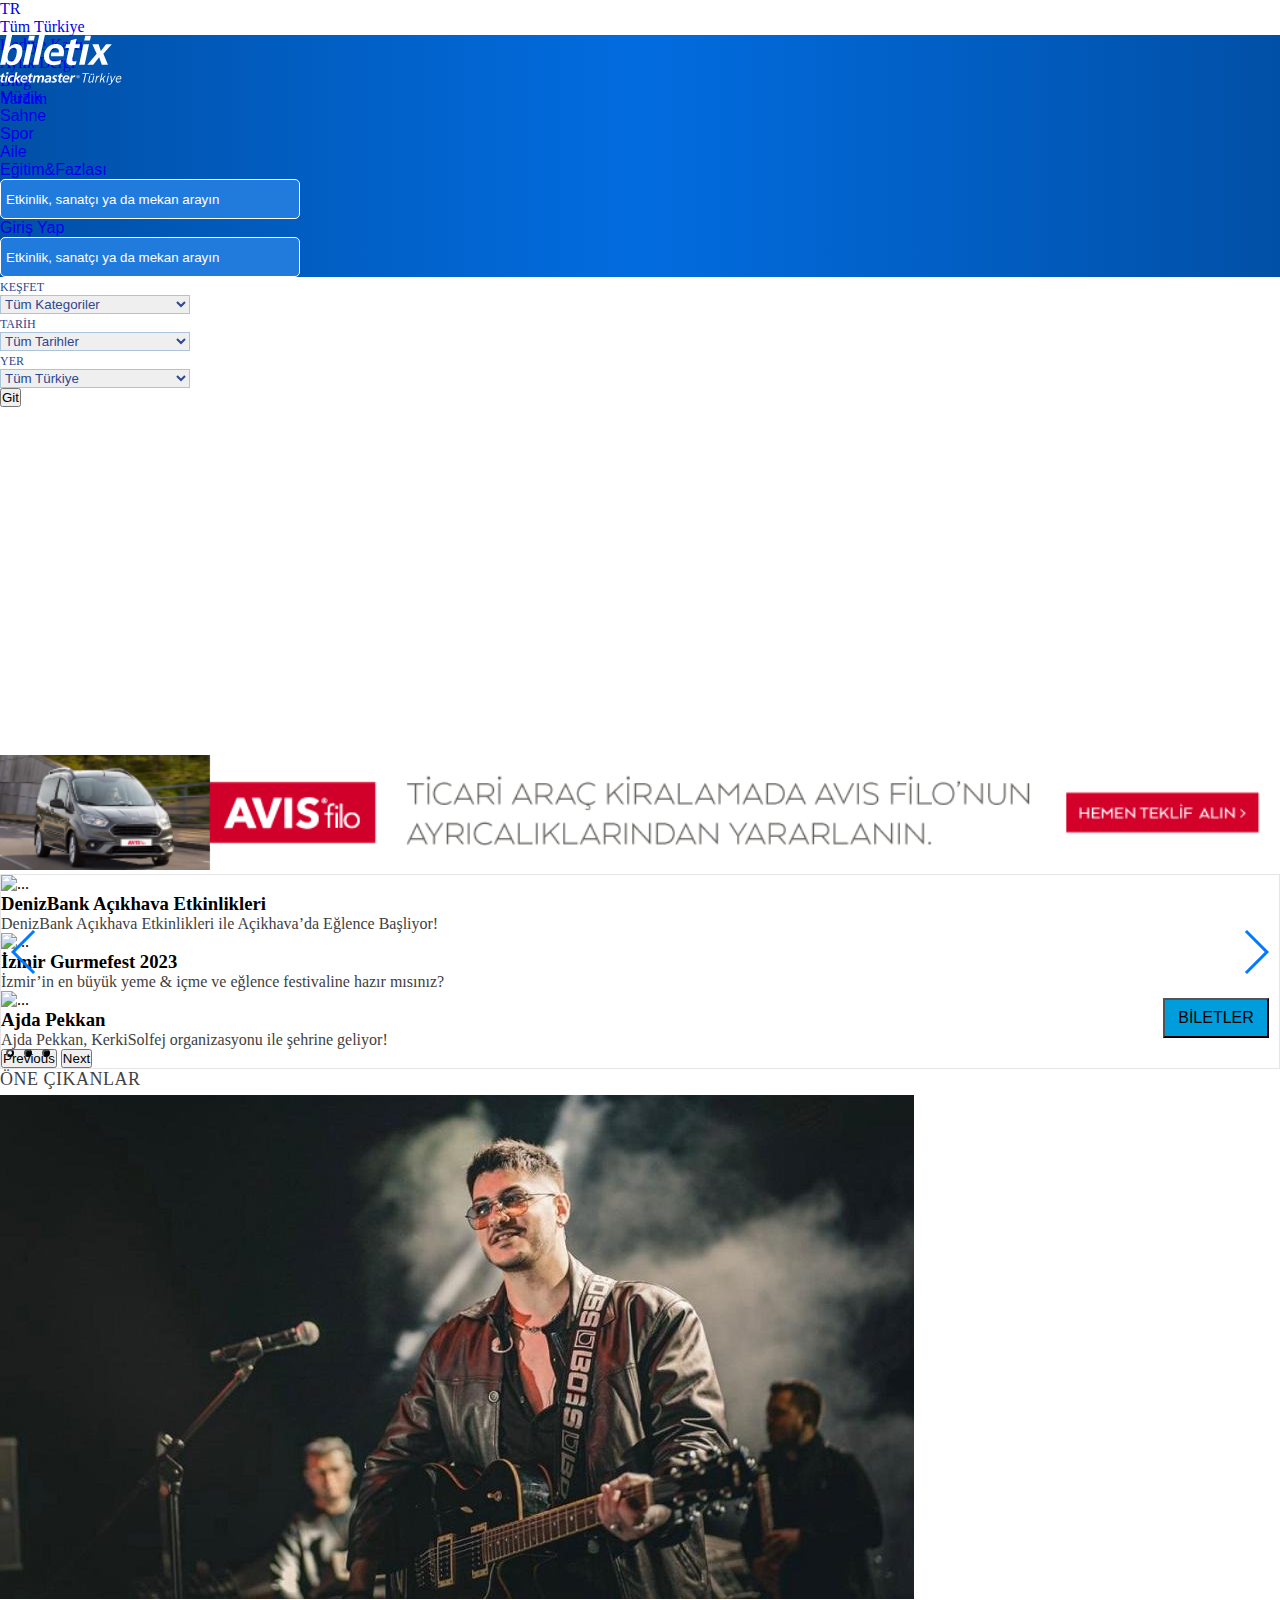
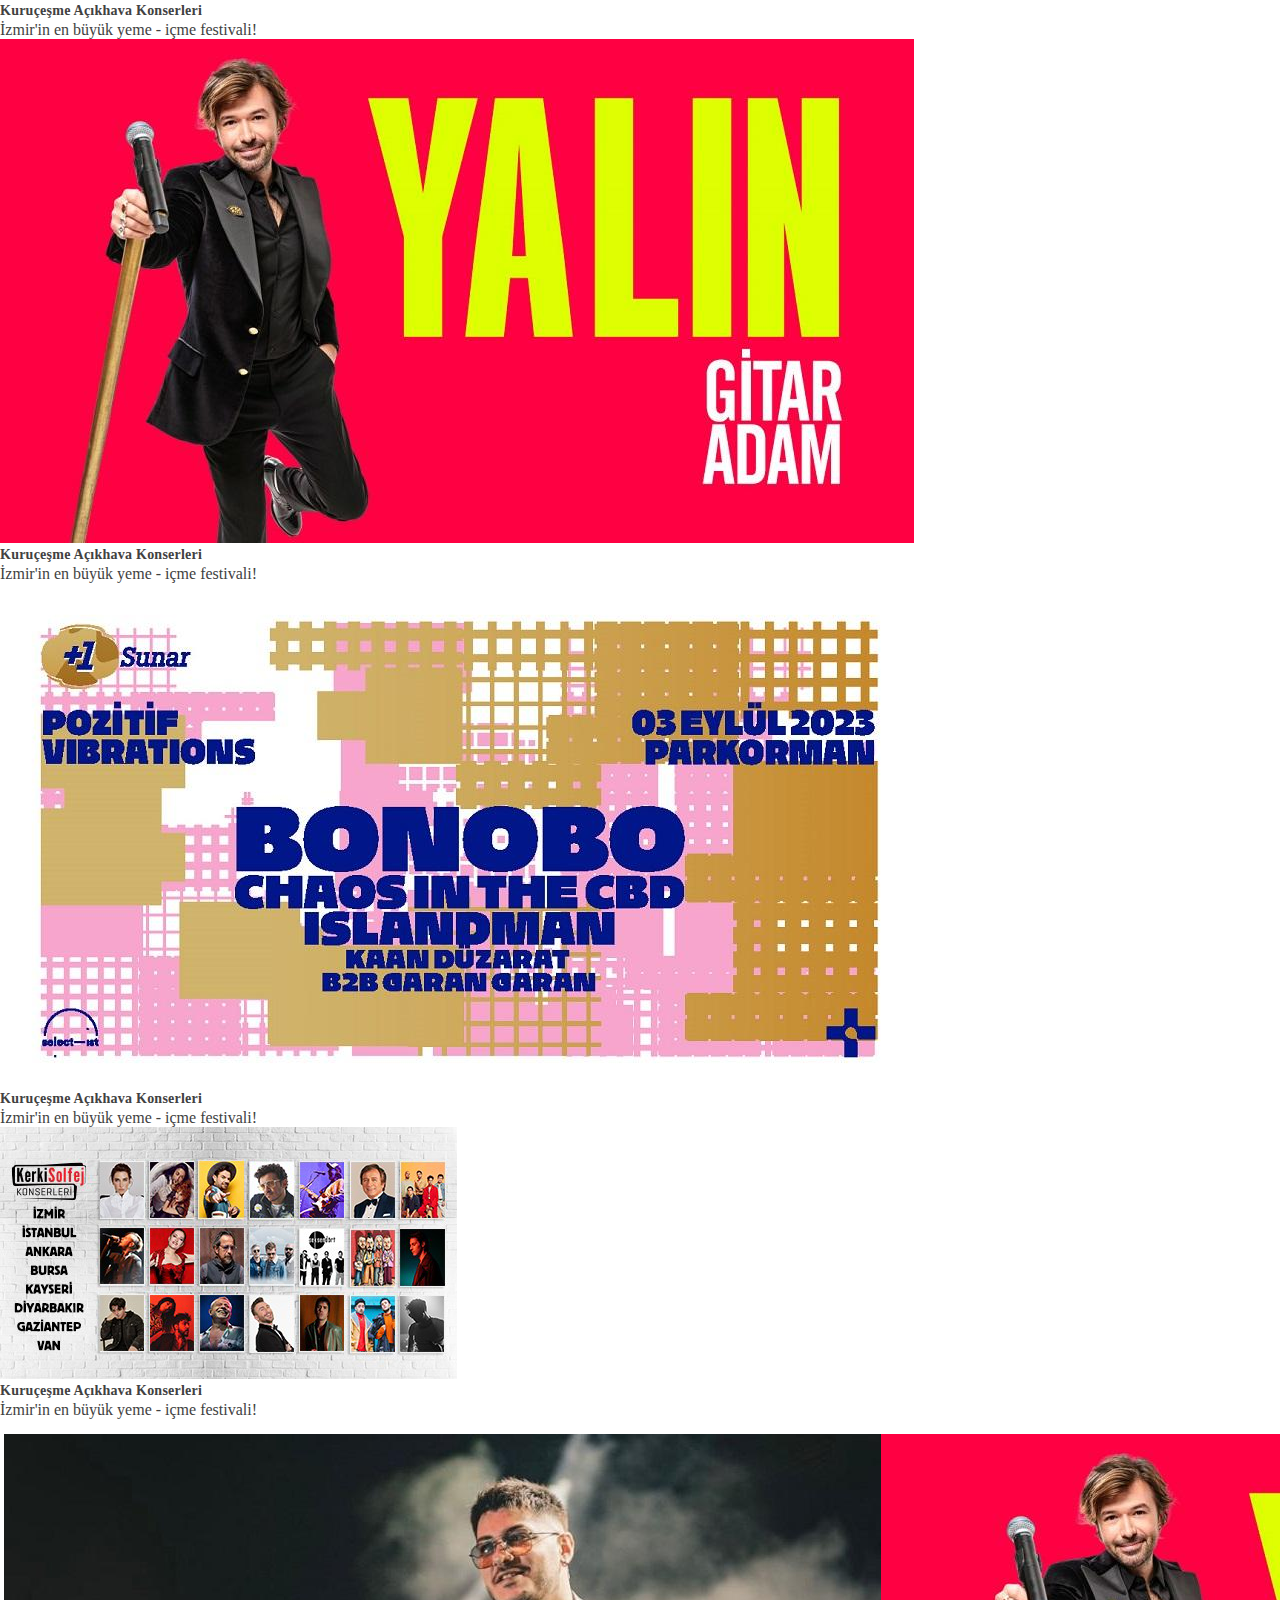
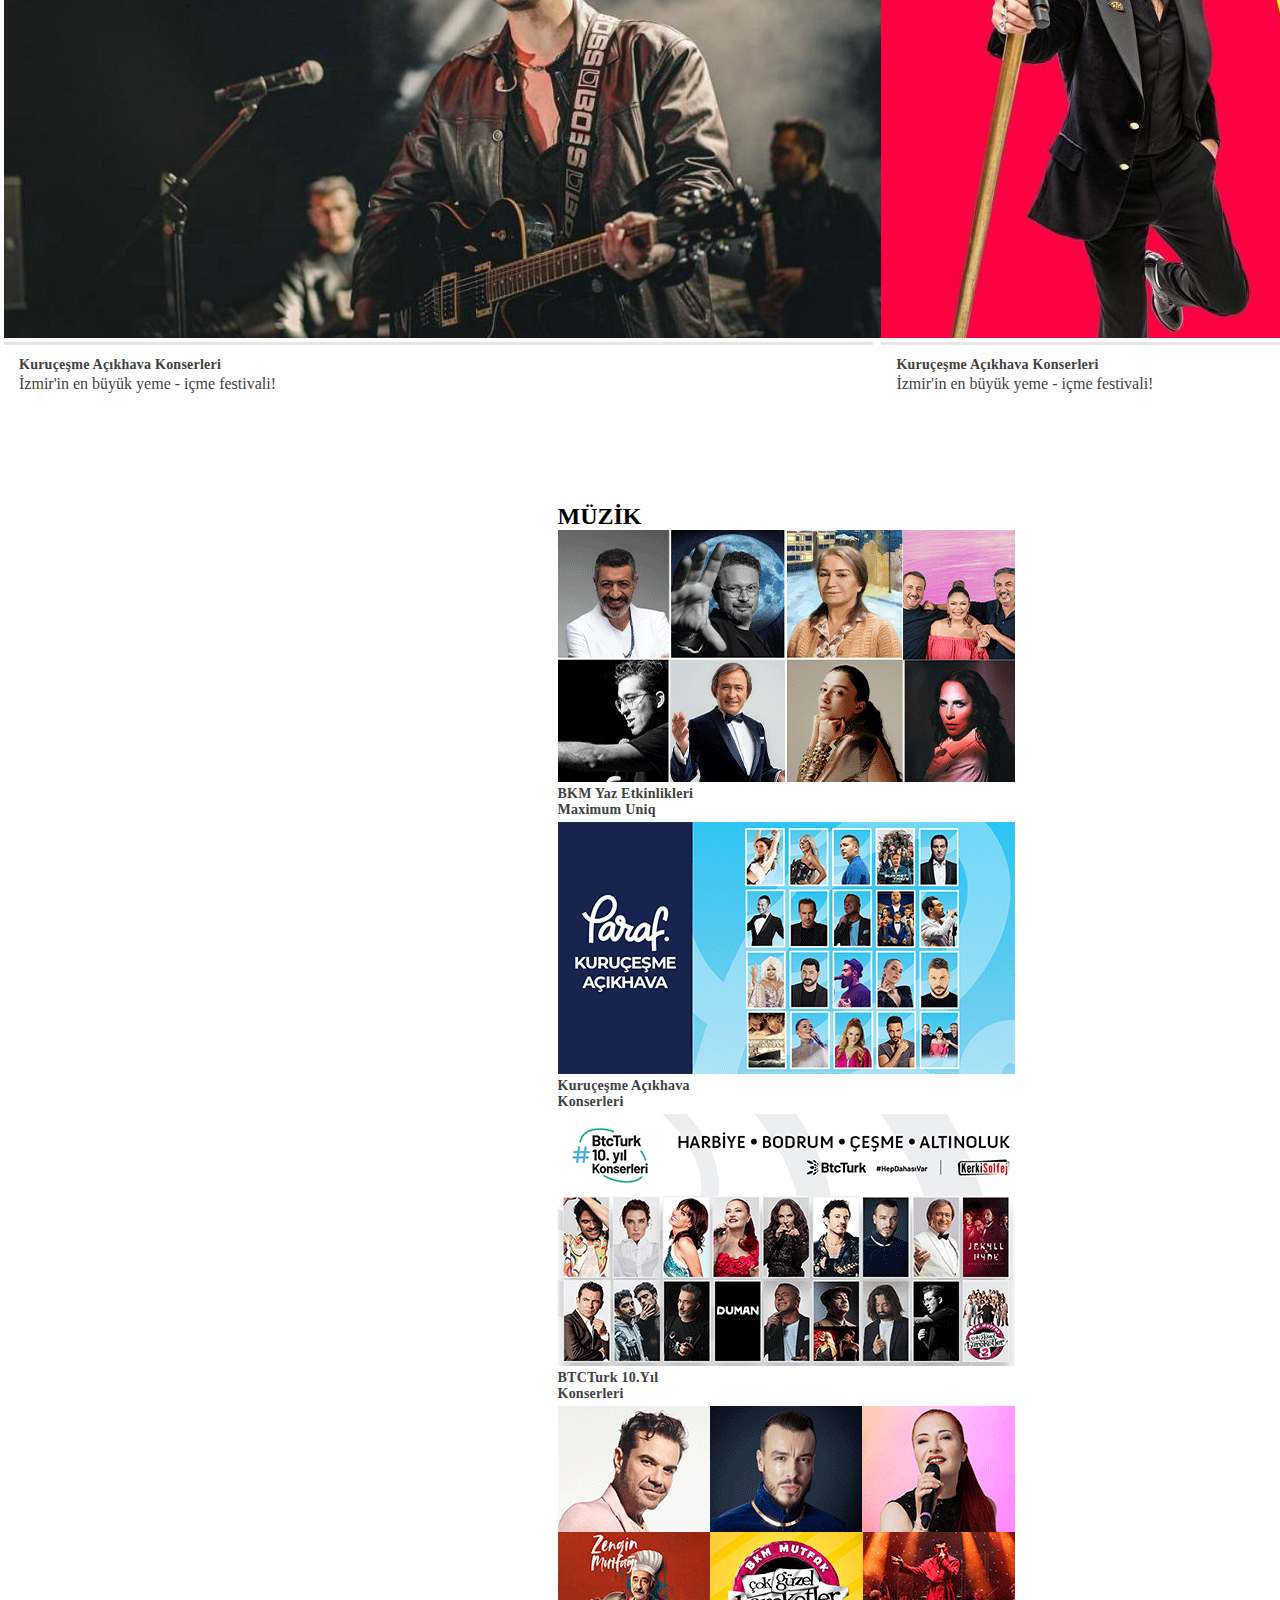
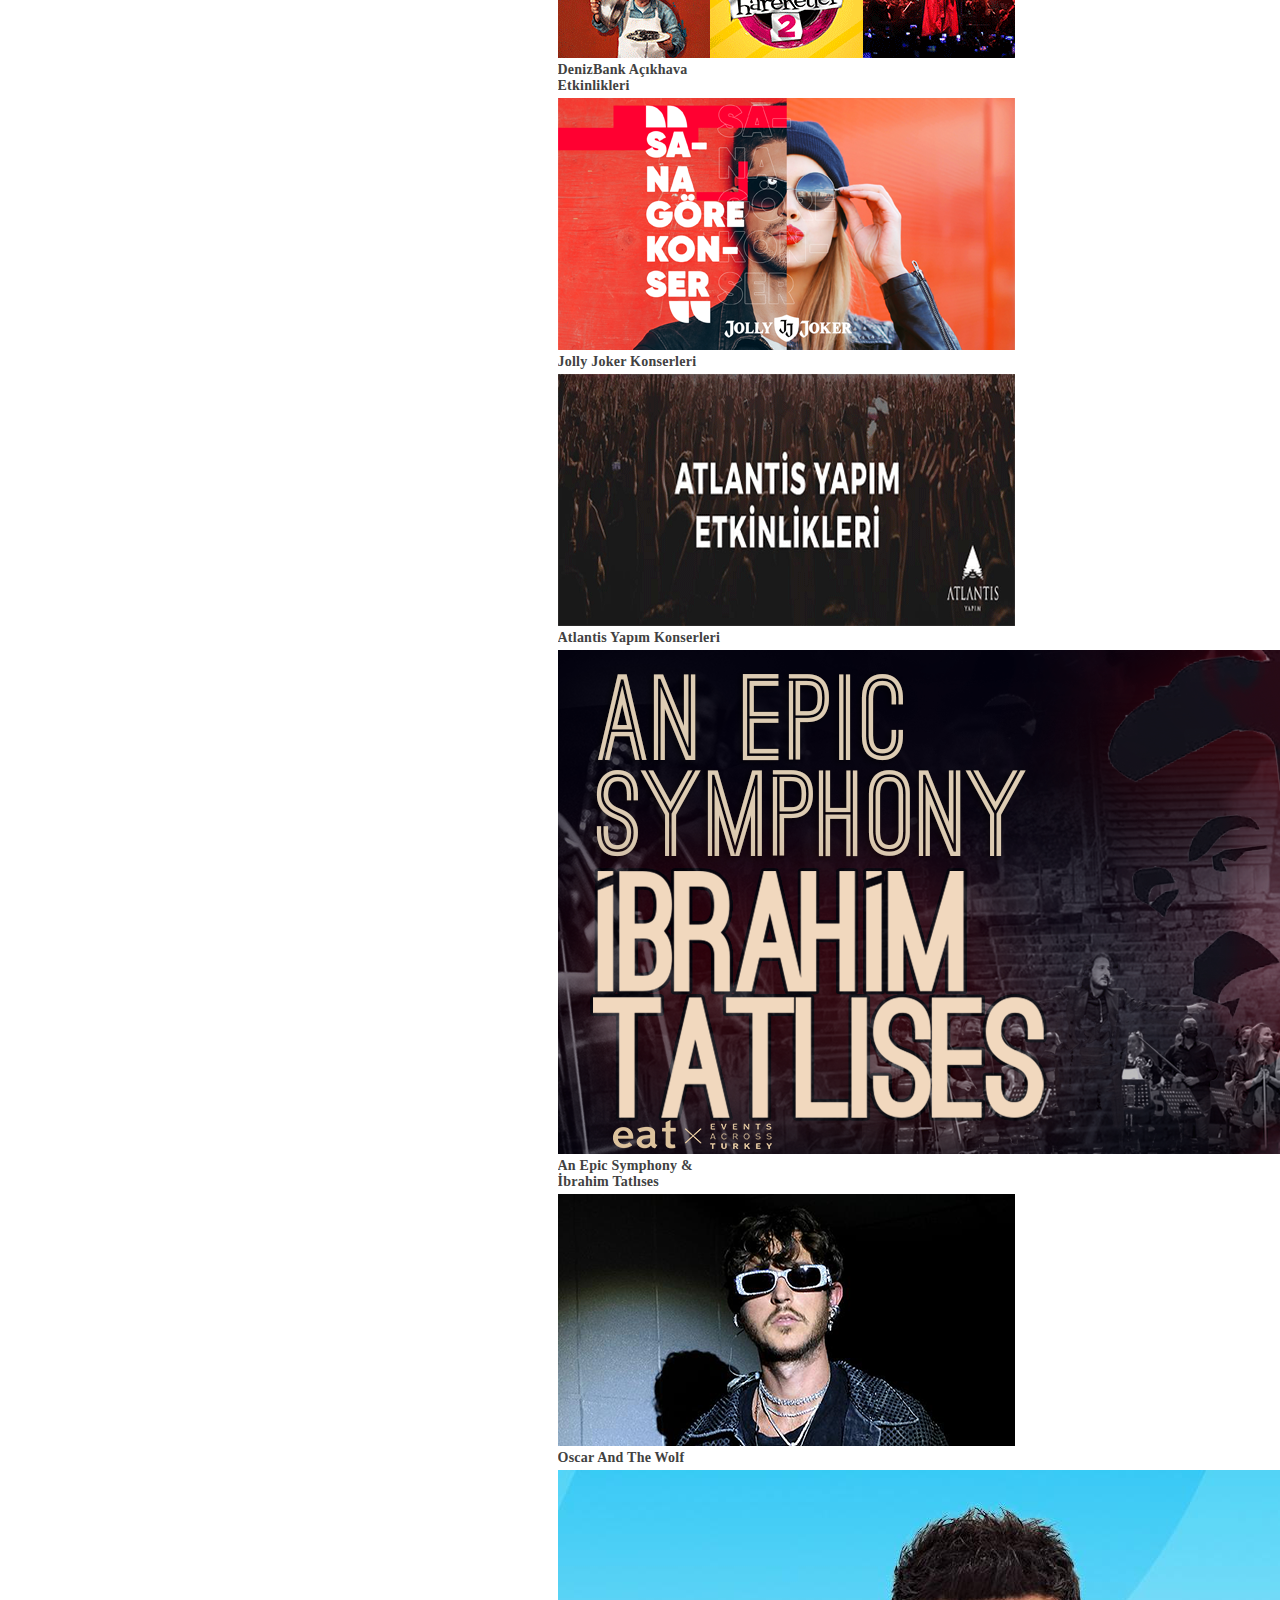
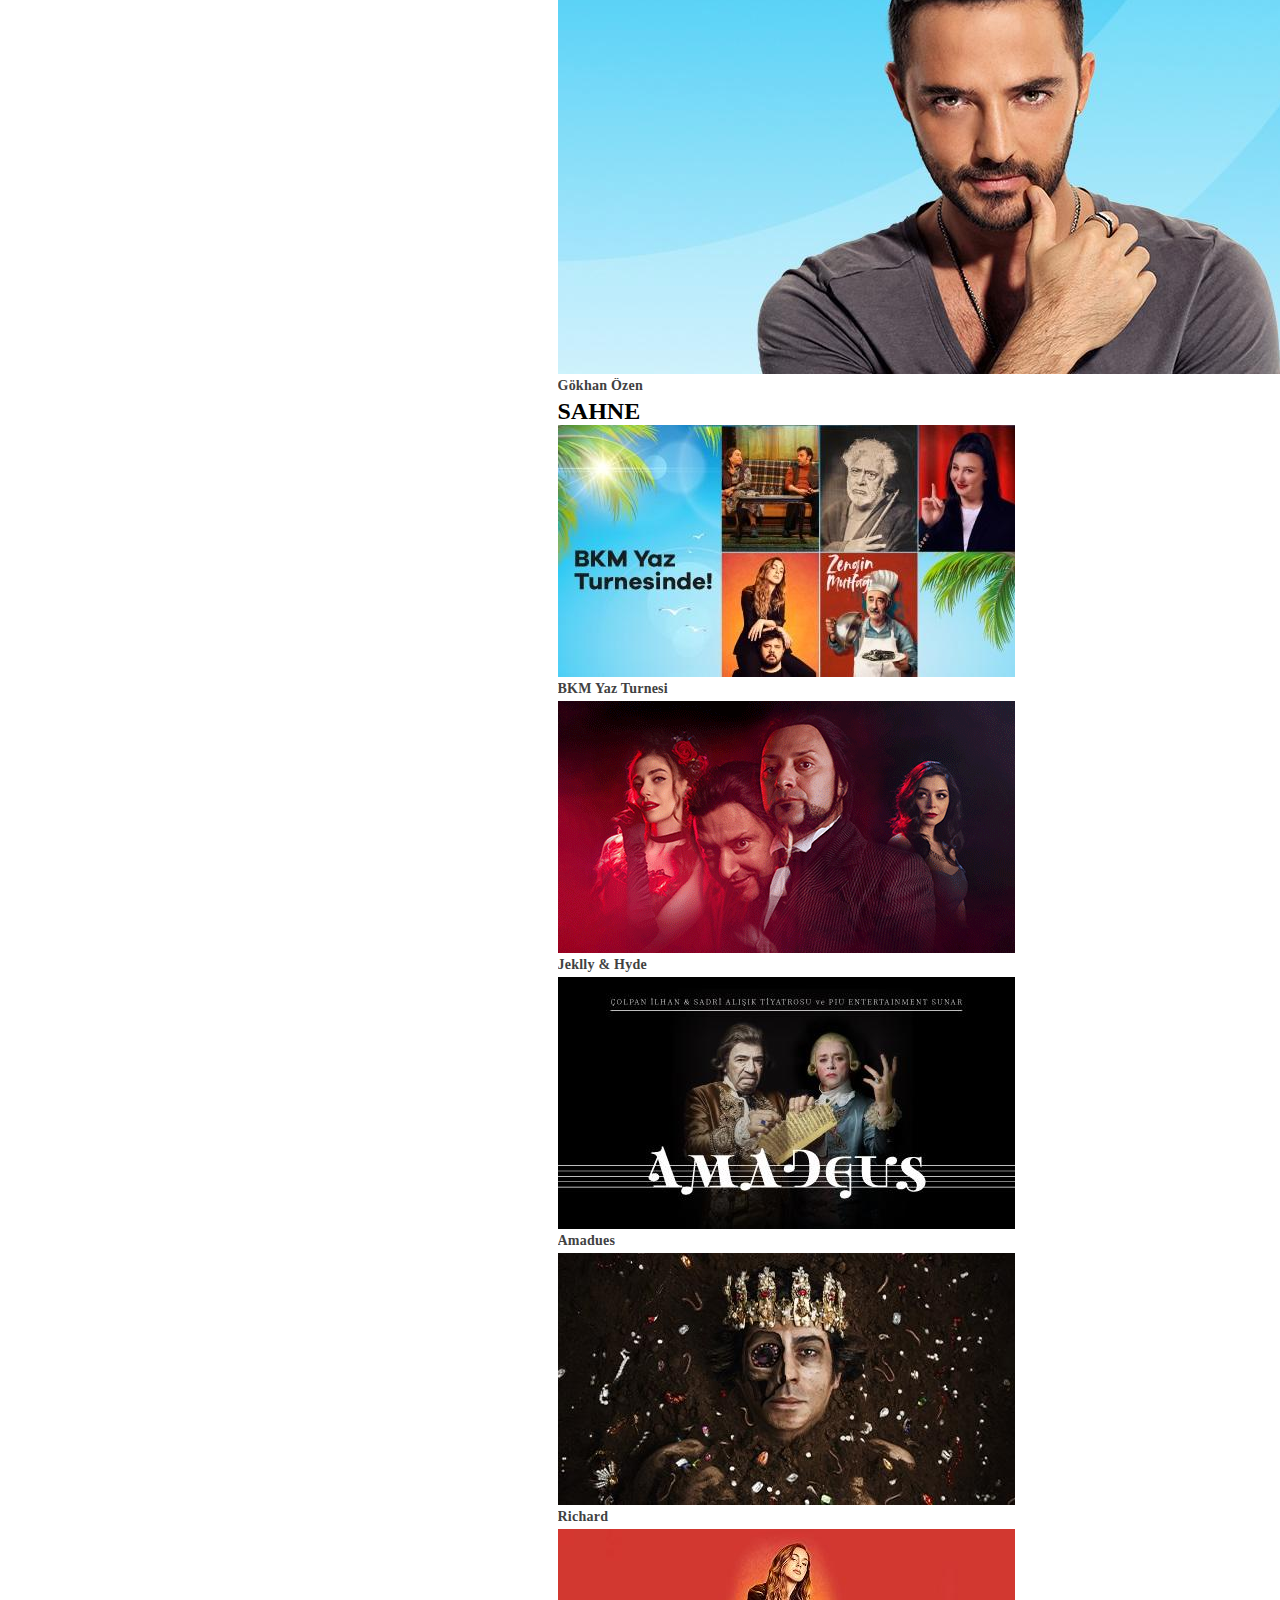
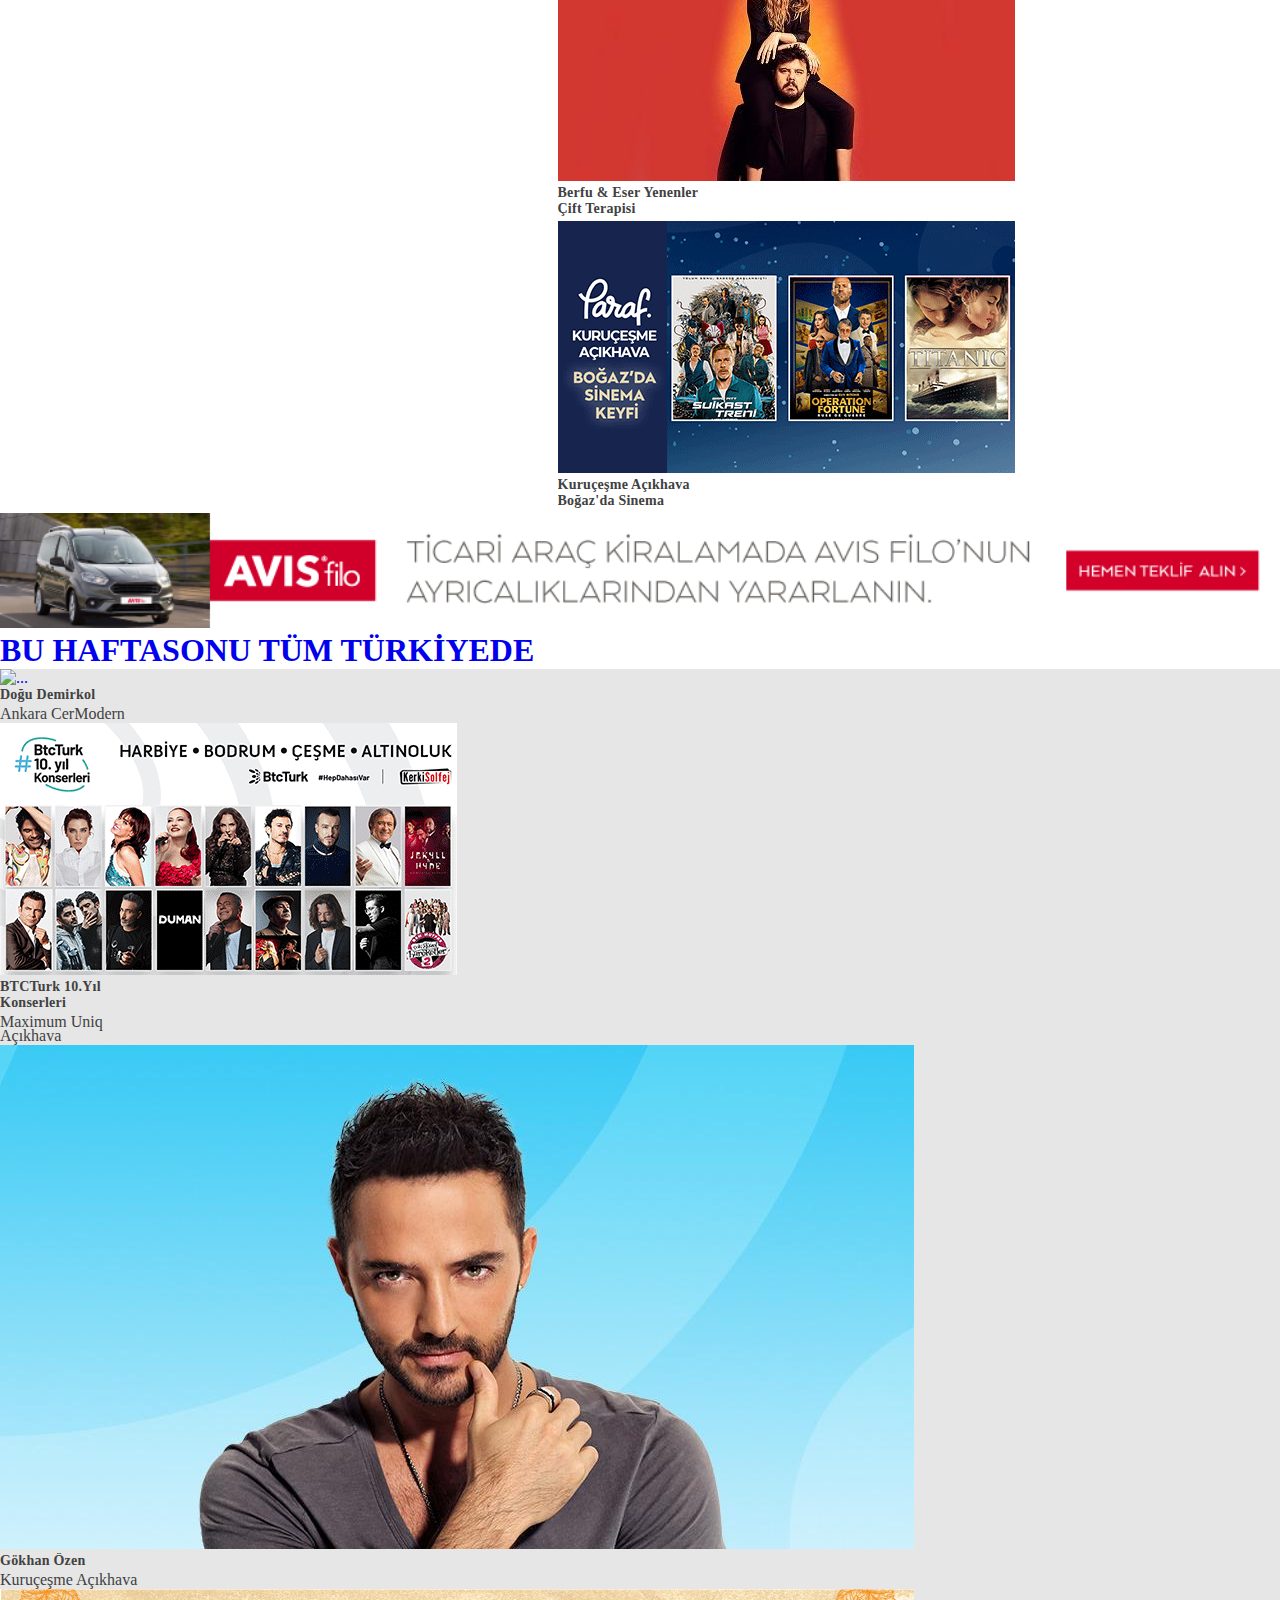
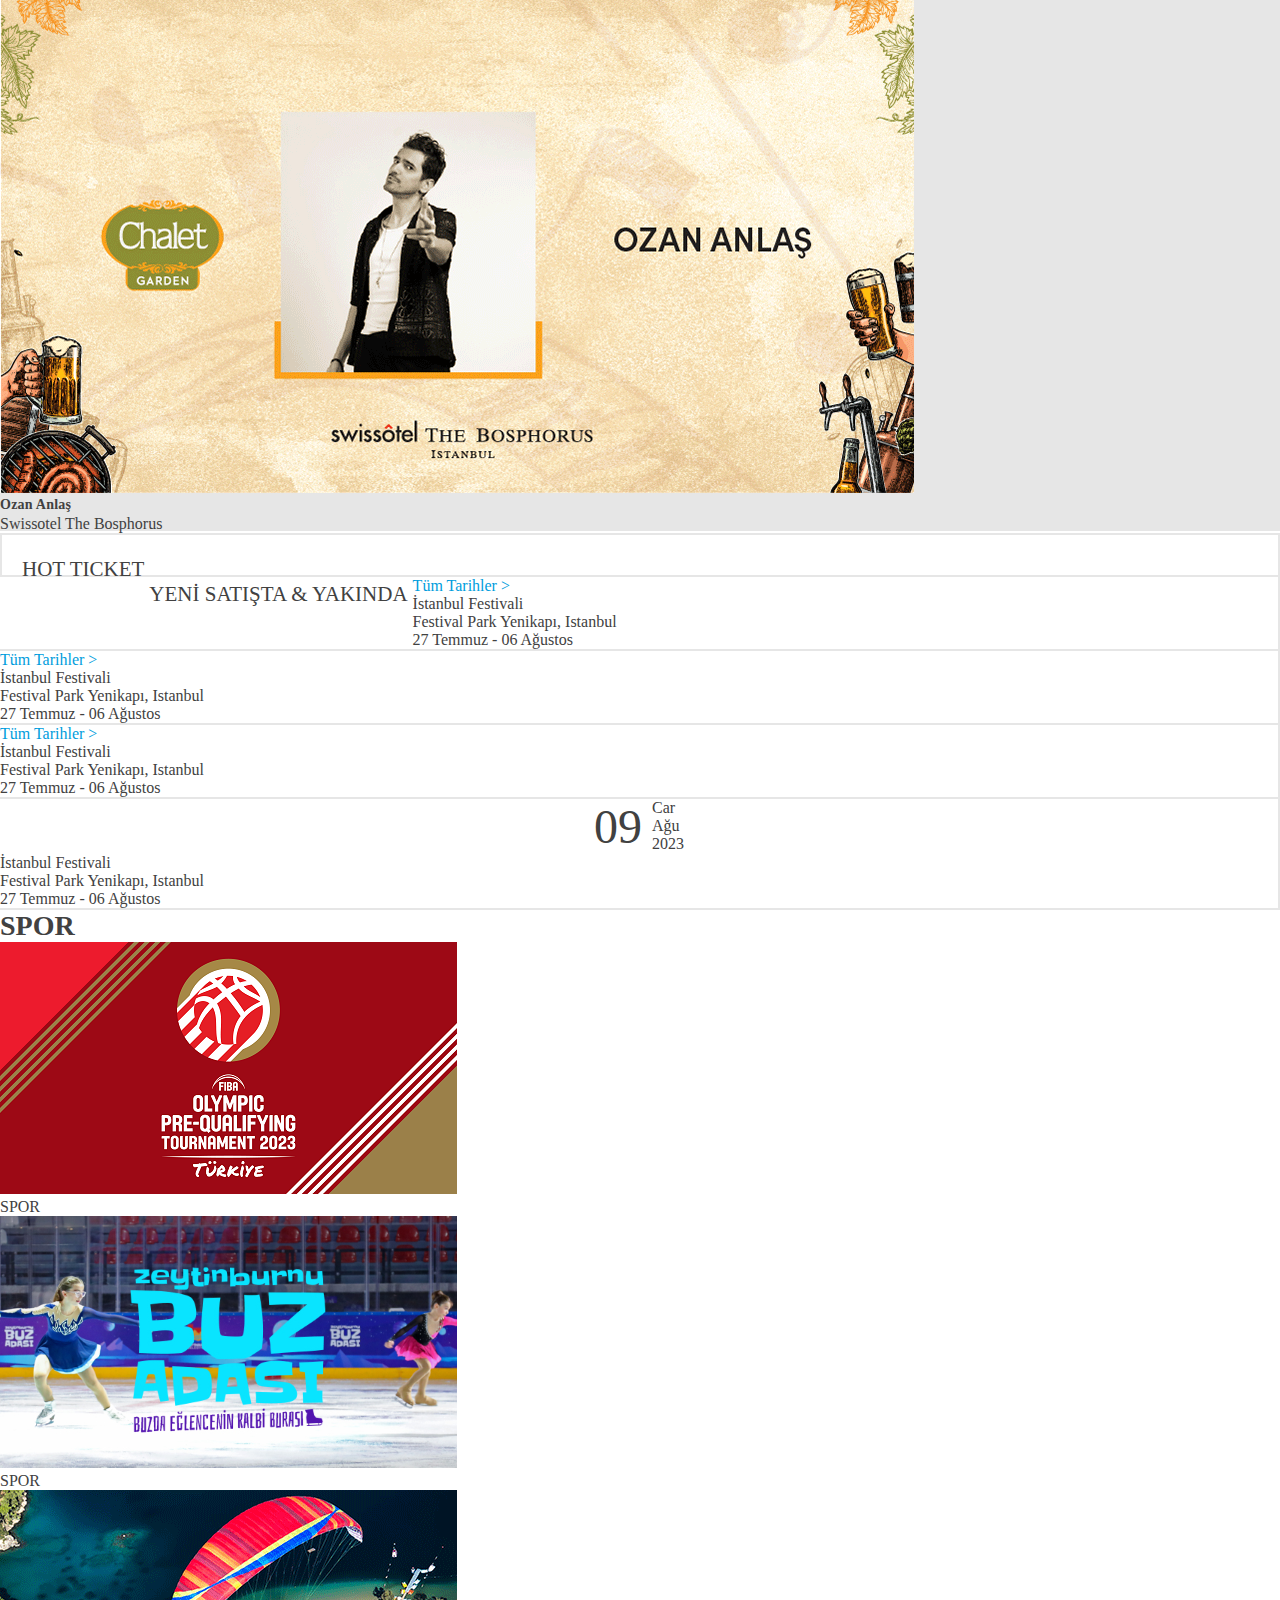
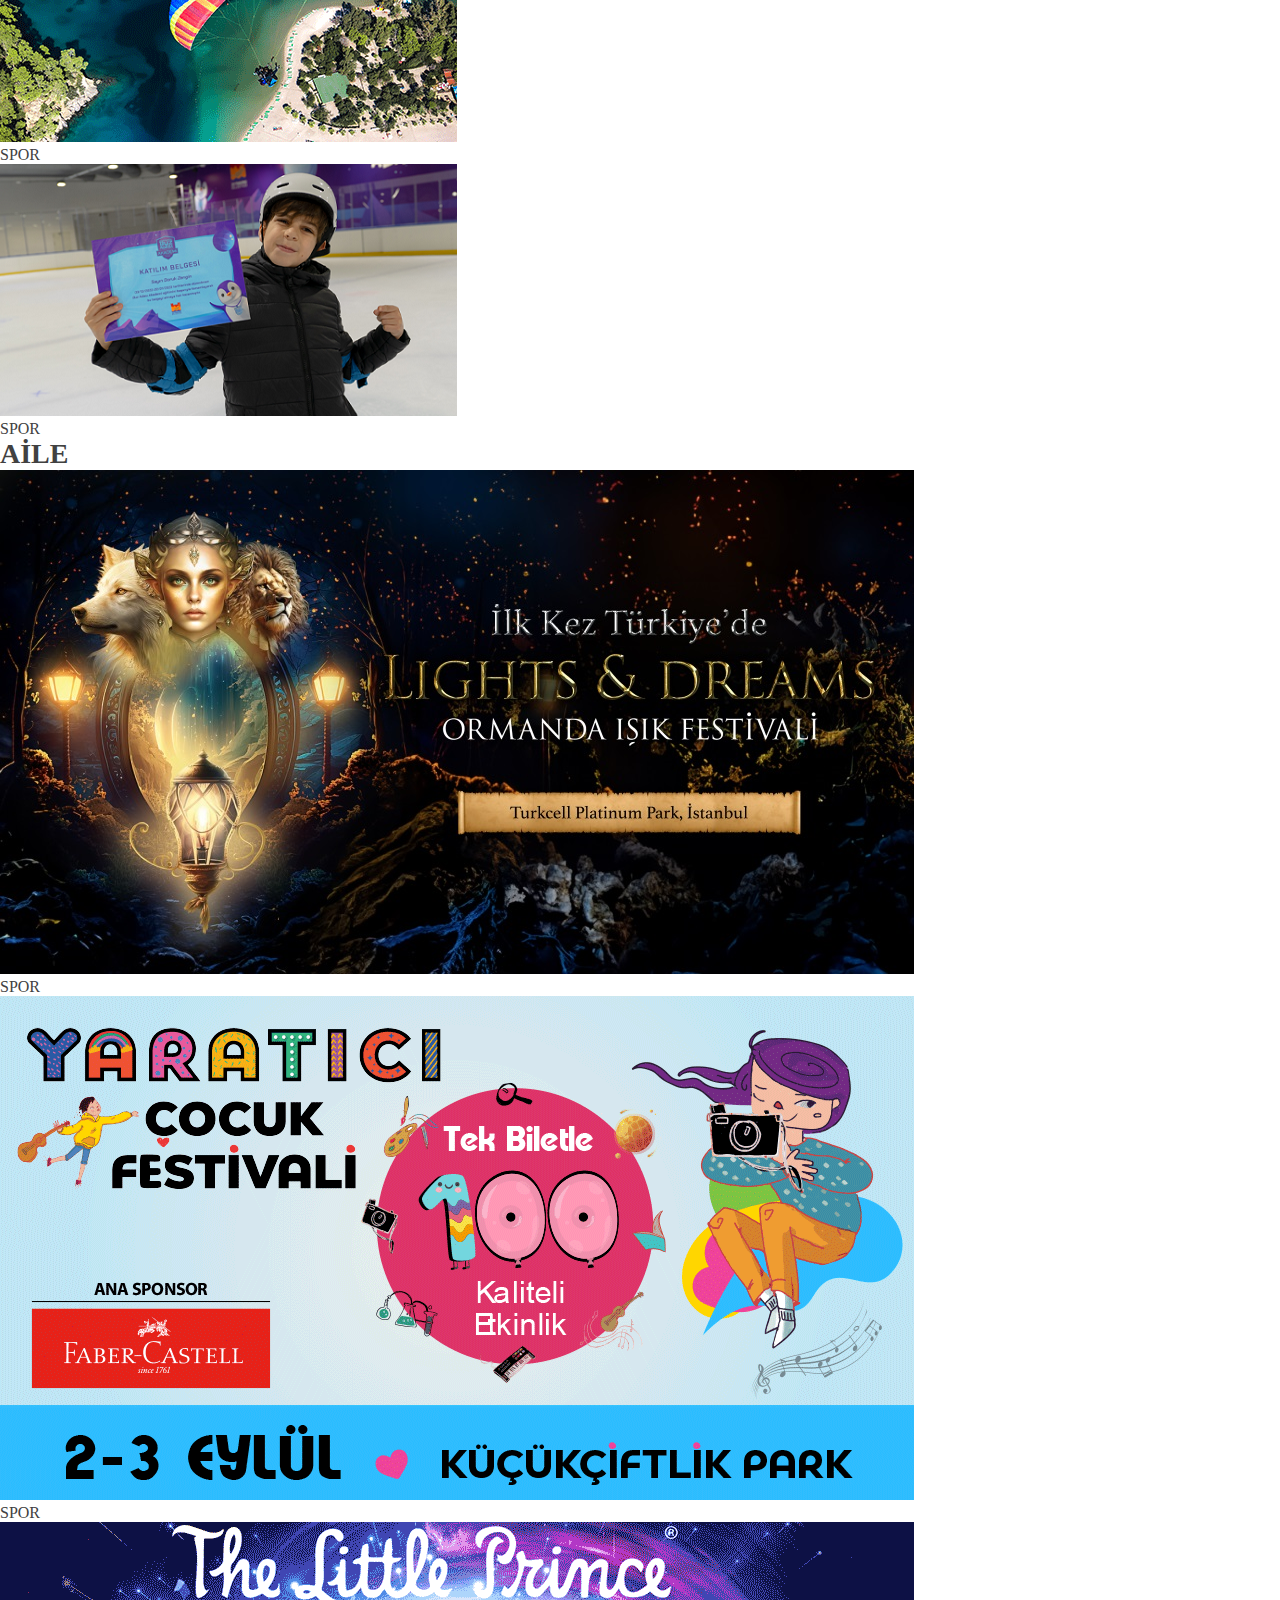
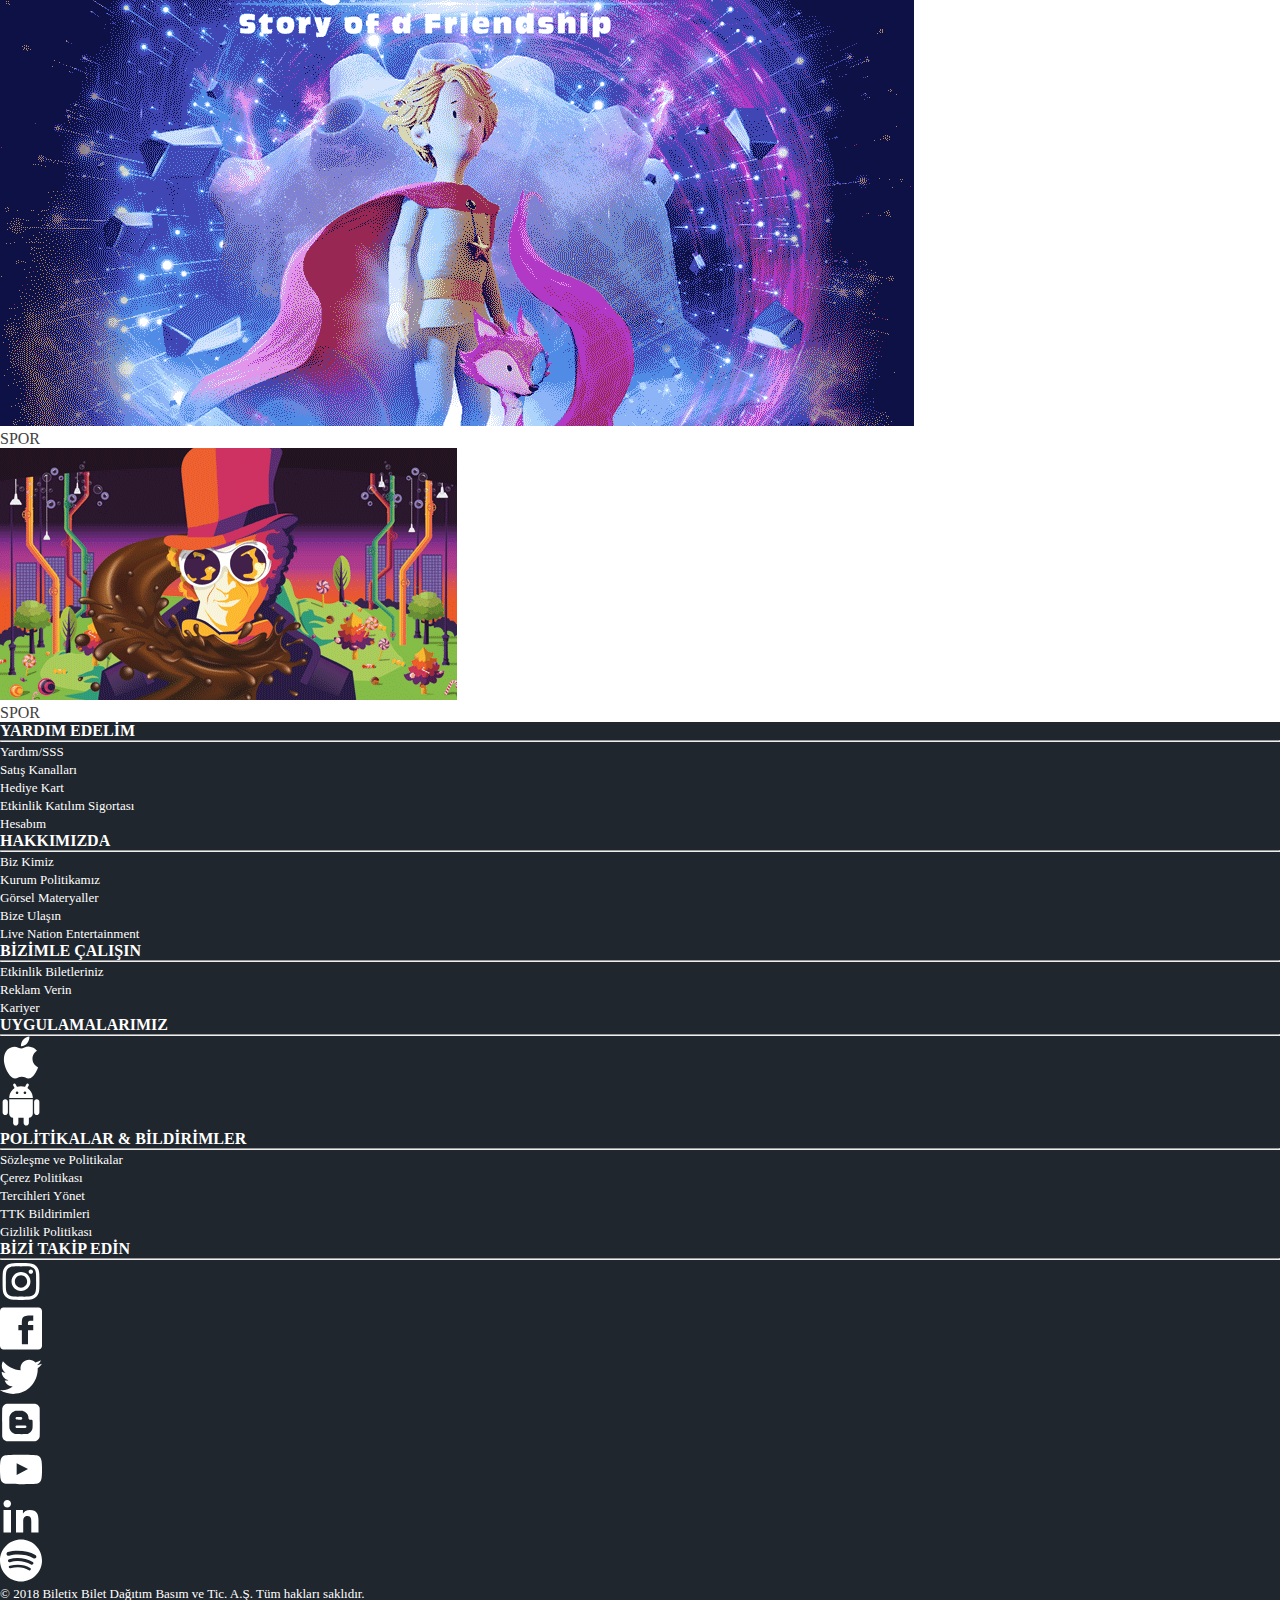
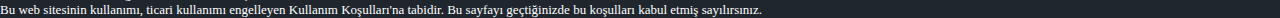
==== commit 84c552ba: "Update index.html" ====
--- a/index.html
+++ b/index.html
@@ -11,7 +11,7 @@
 </head>
 <body>
       <!-- !NAVBAR-START -->
-    <header class="container-fluid p-0 m-0  mb-5">
+    <header class="container-fluid p-0 m-0  mb-md-5">
         <!-- üst-div -->
         <div class="container-fluid bg-dark" style="height: 35px">
           <div class="ust-nav m-auto d-flex justify-content-between h-100">
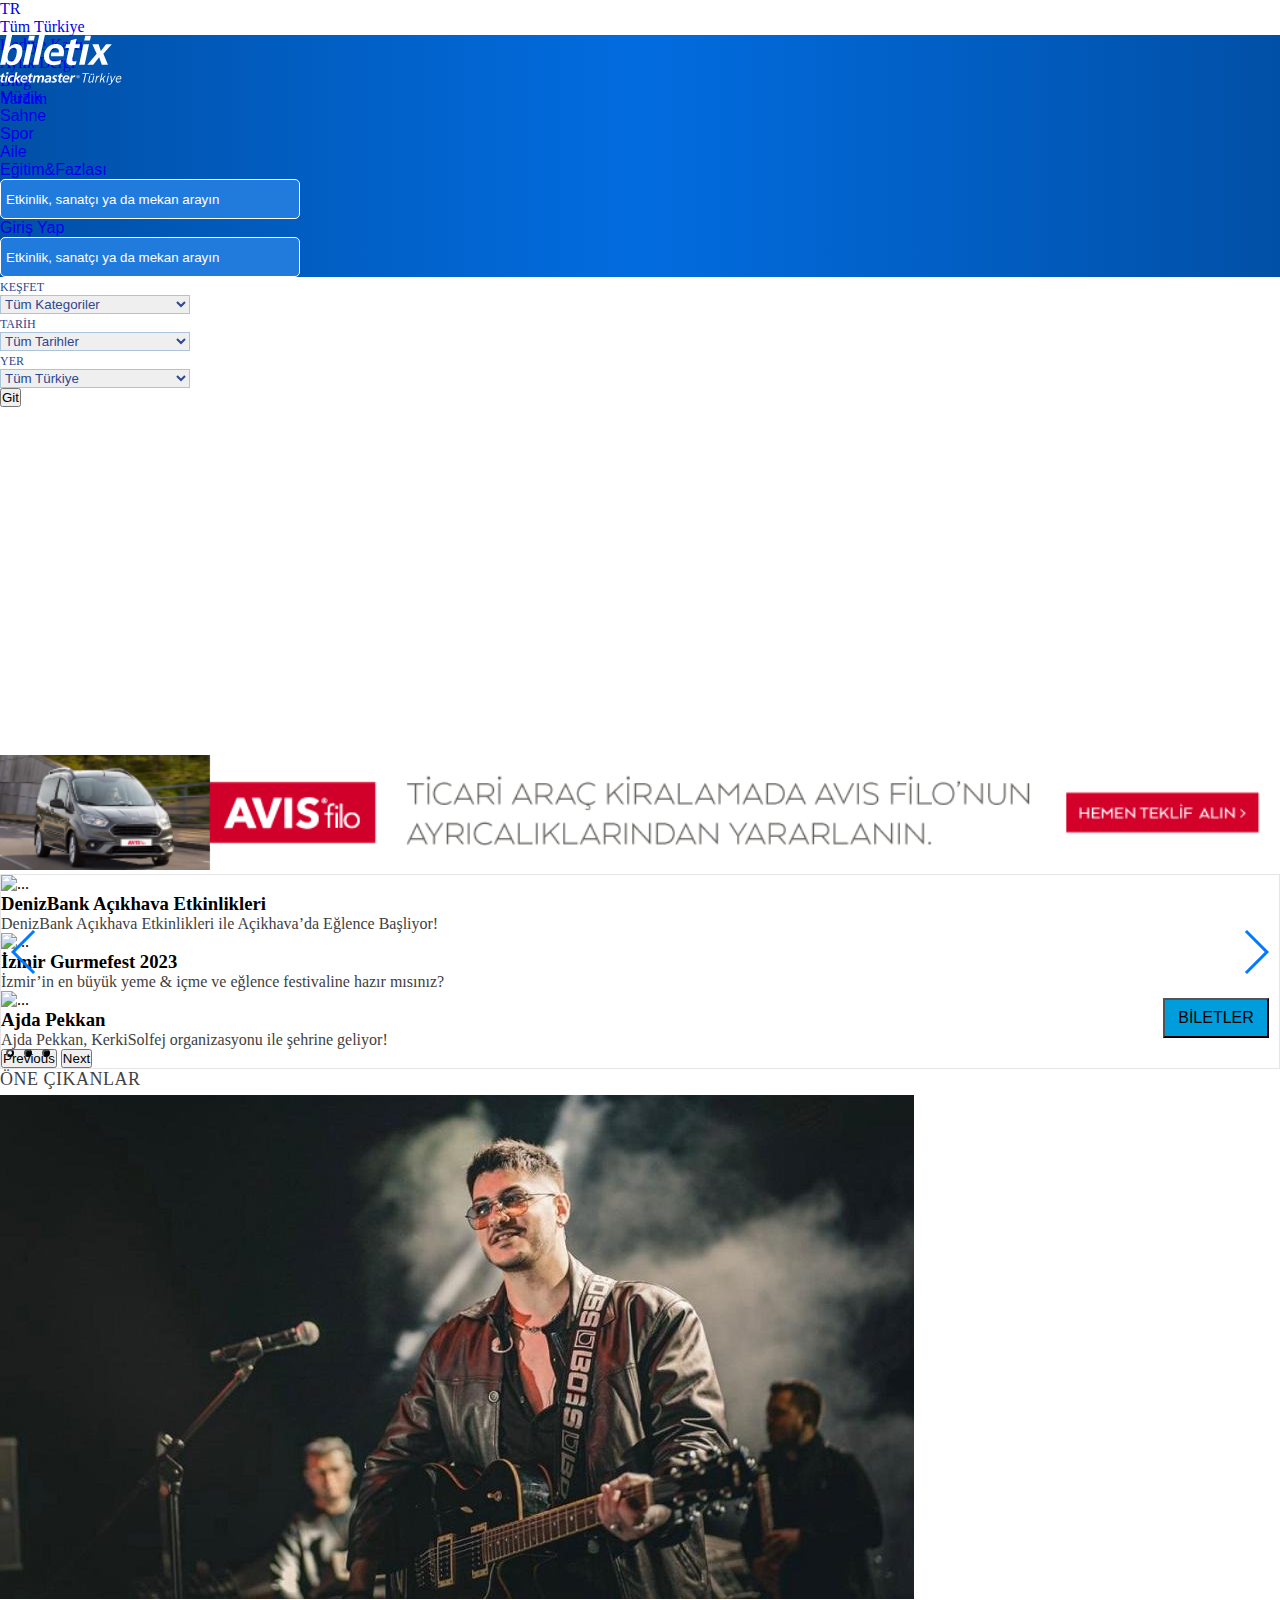
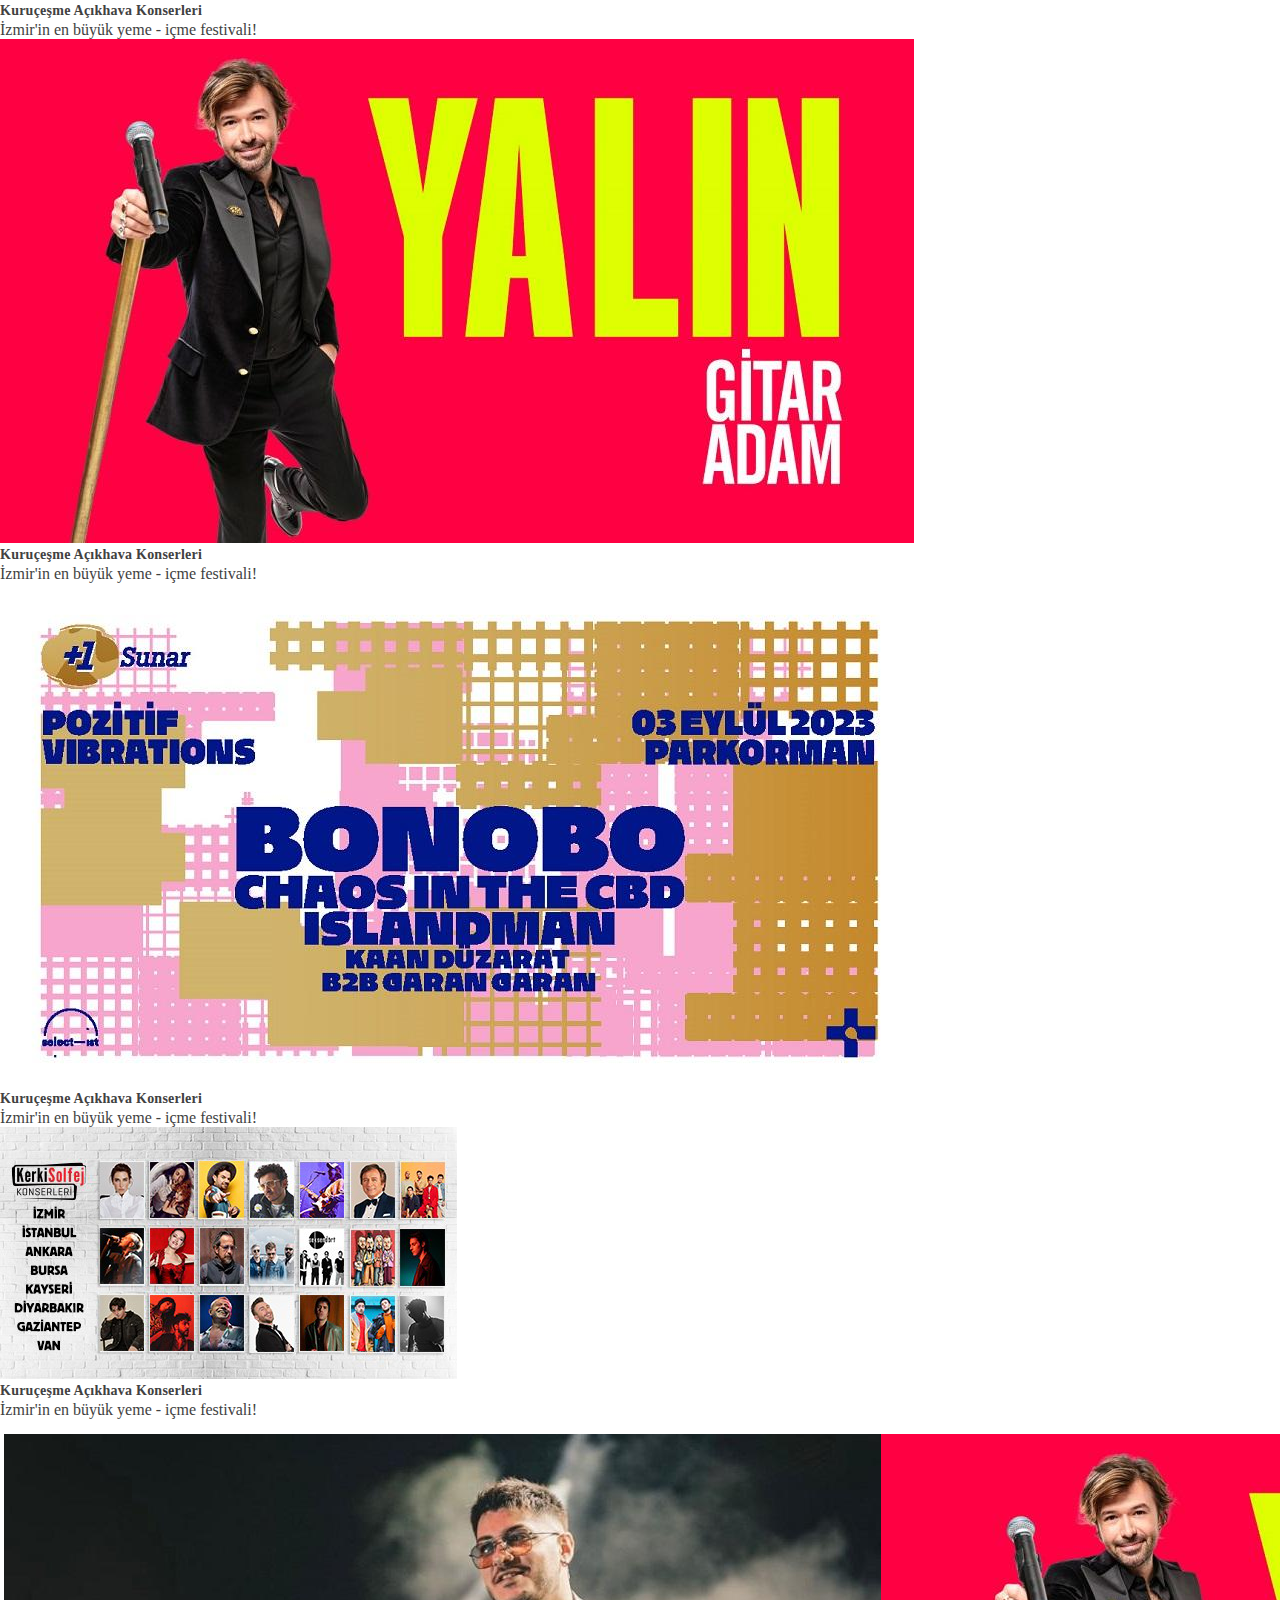
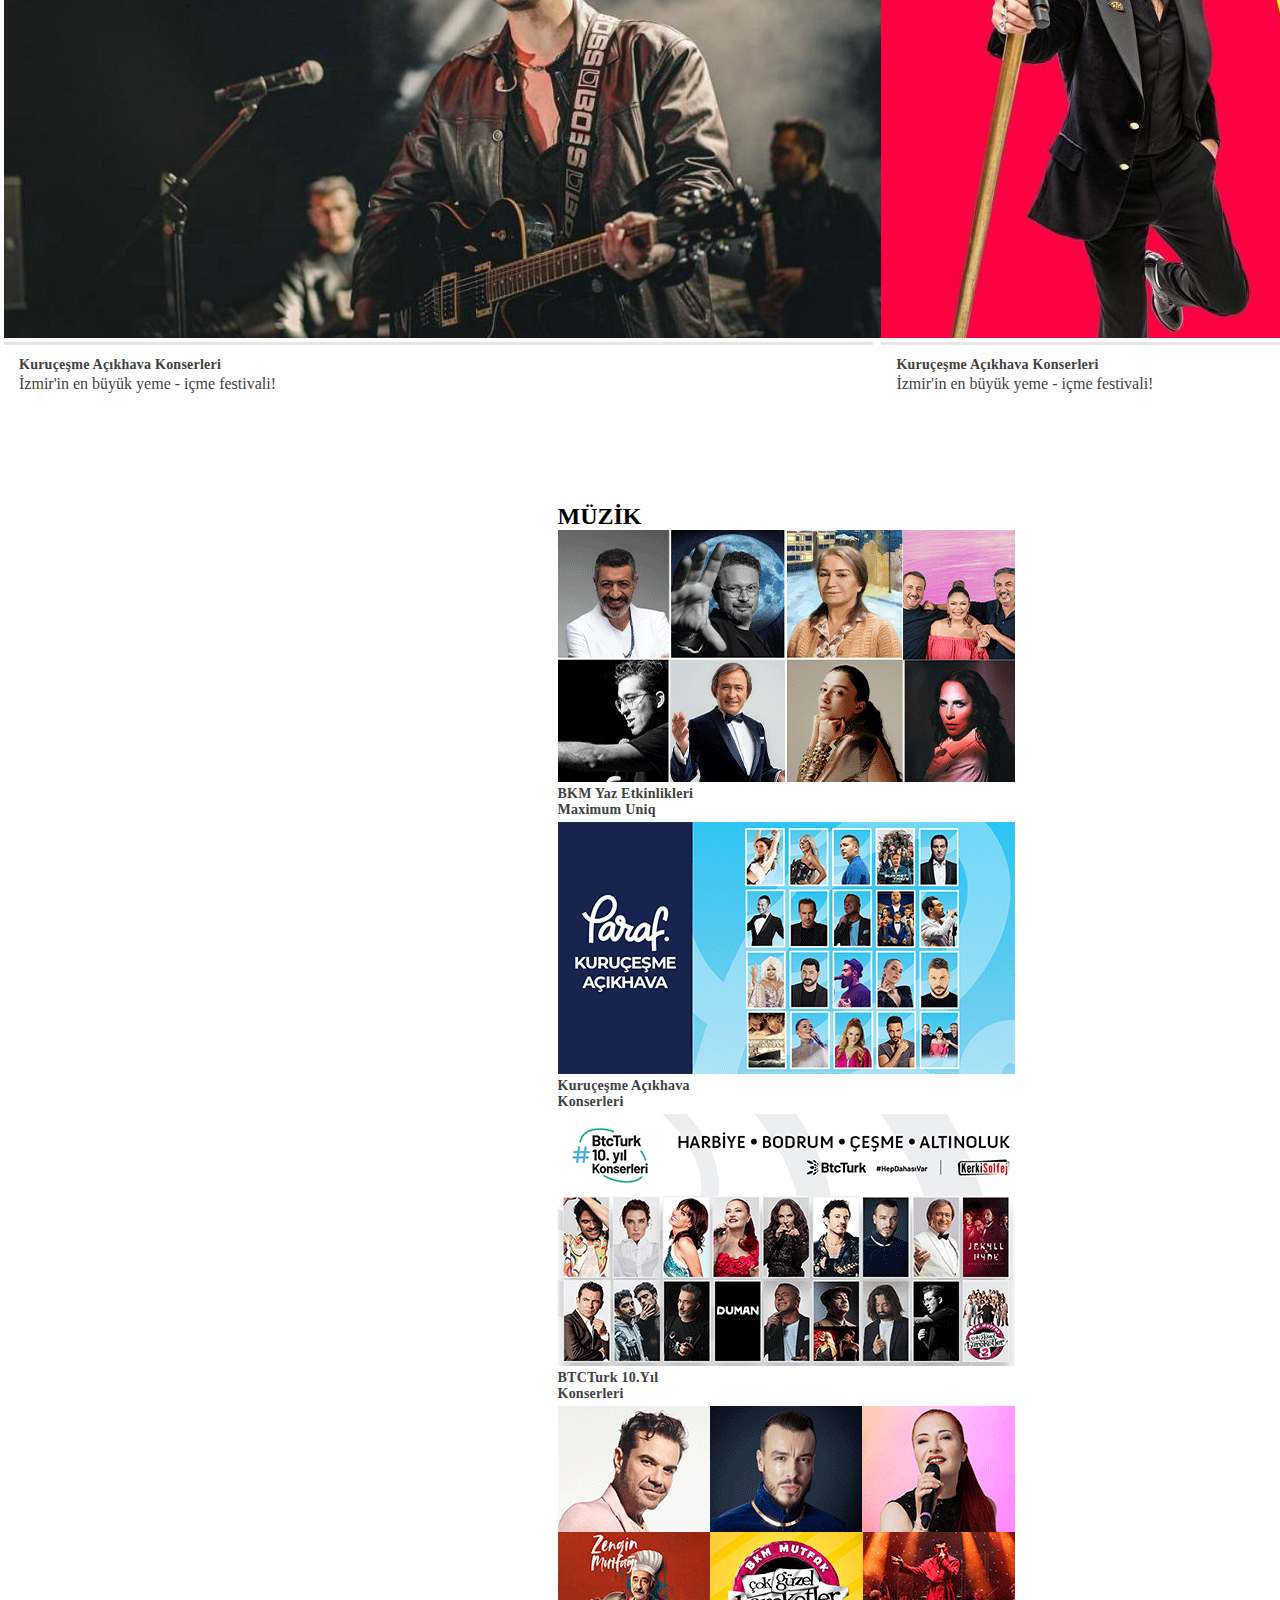
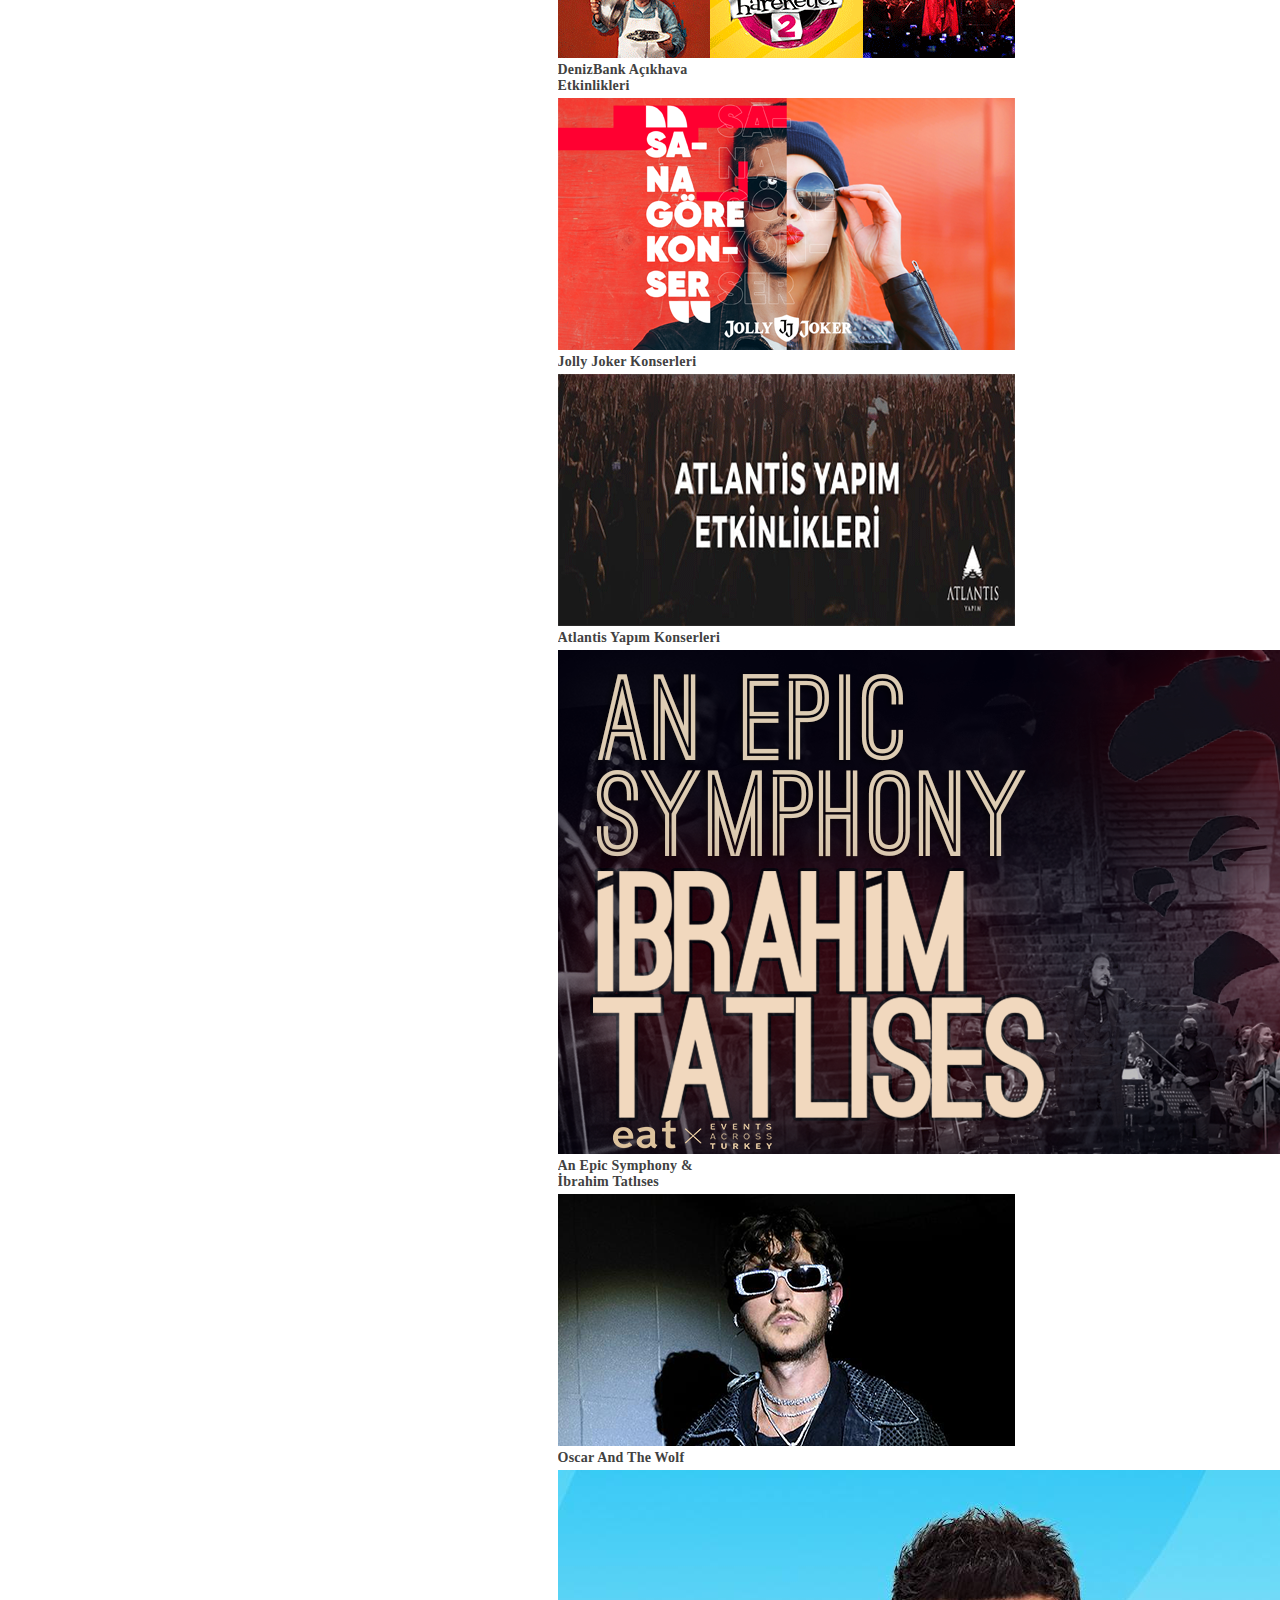
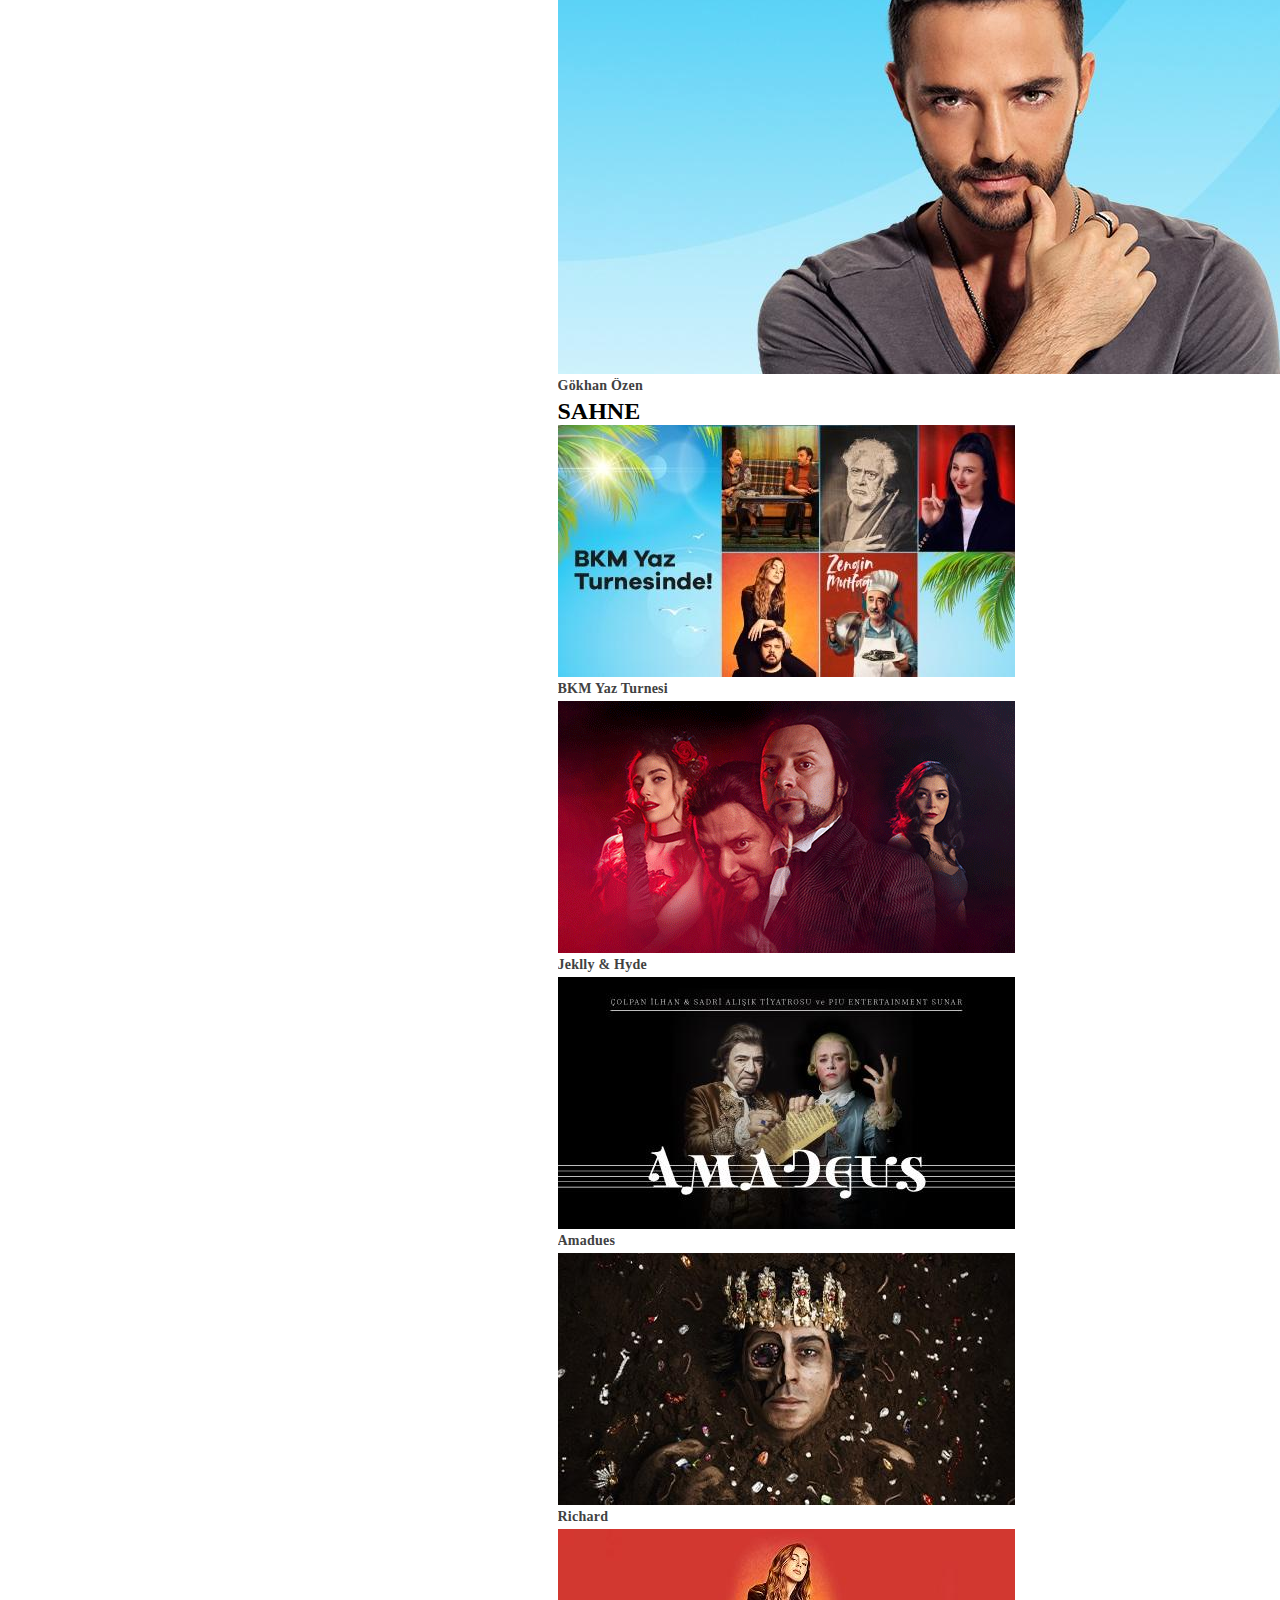
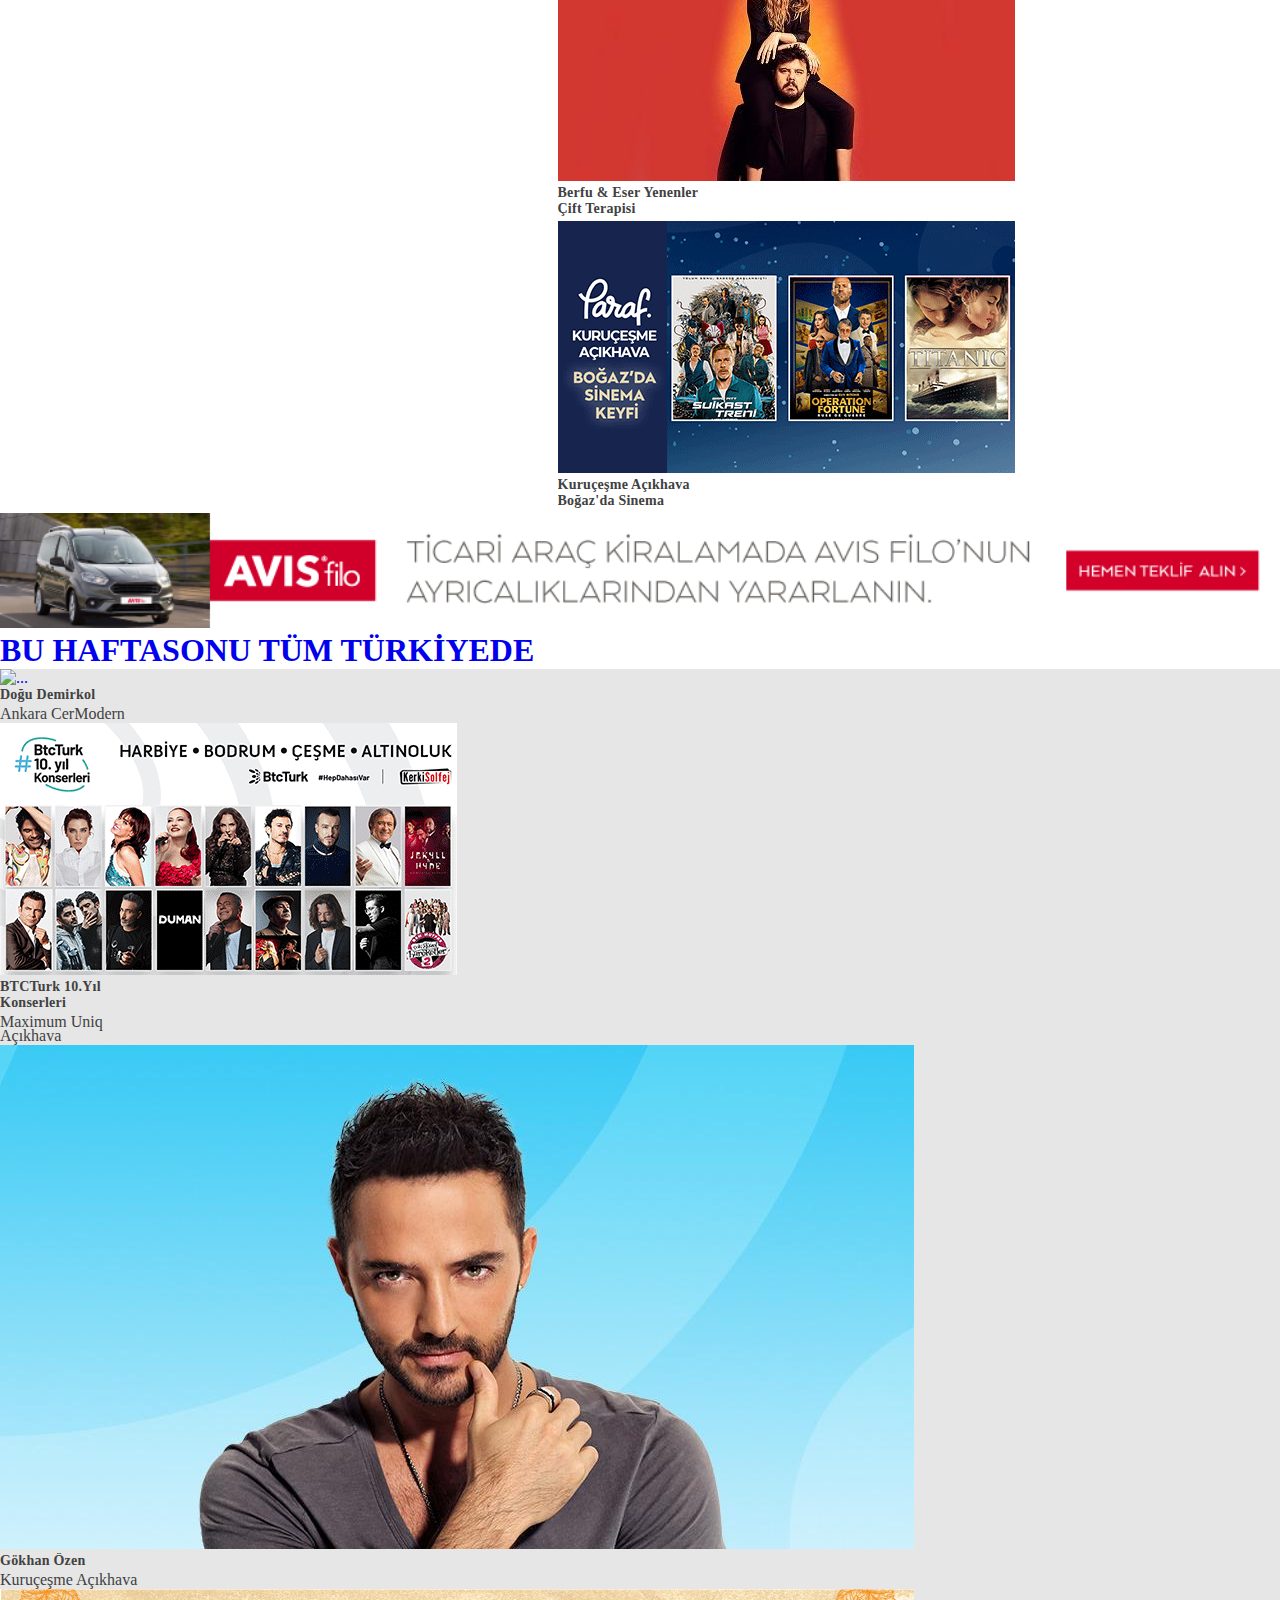
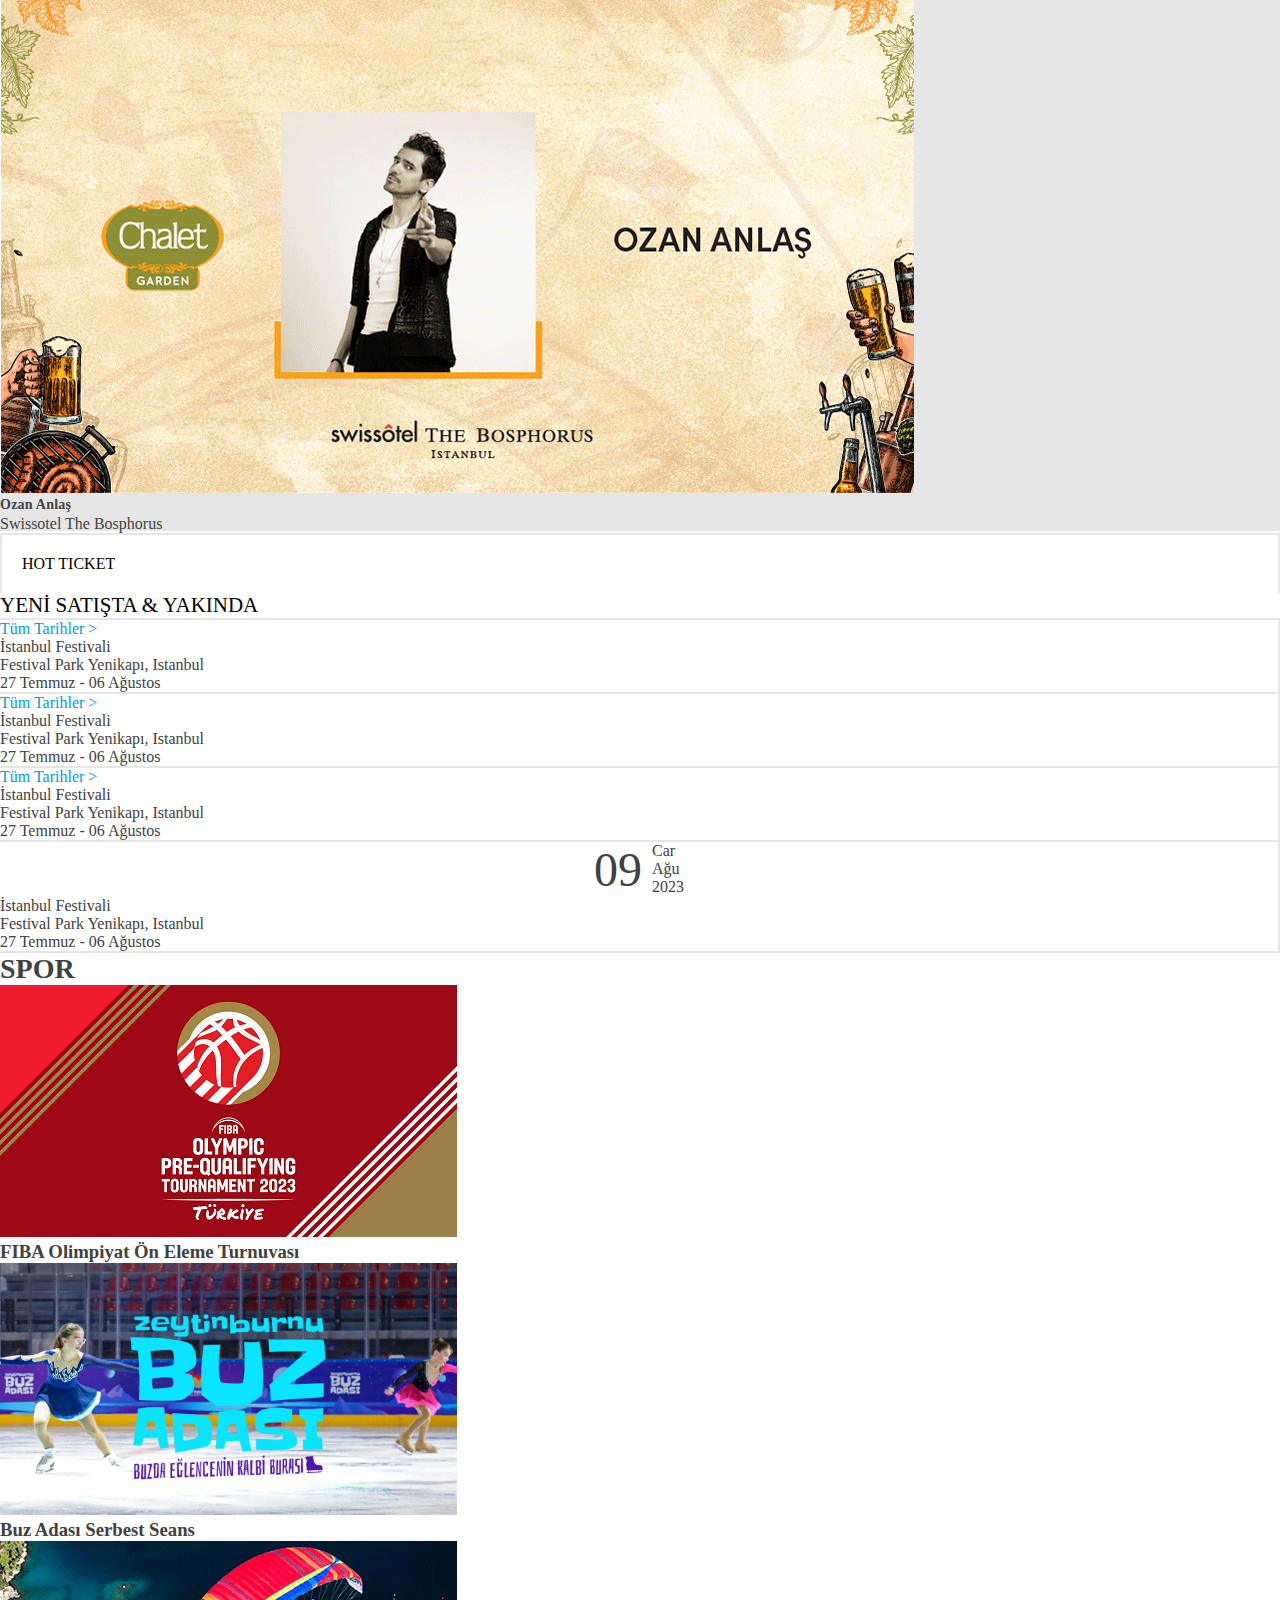
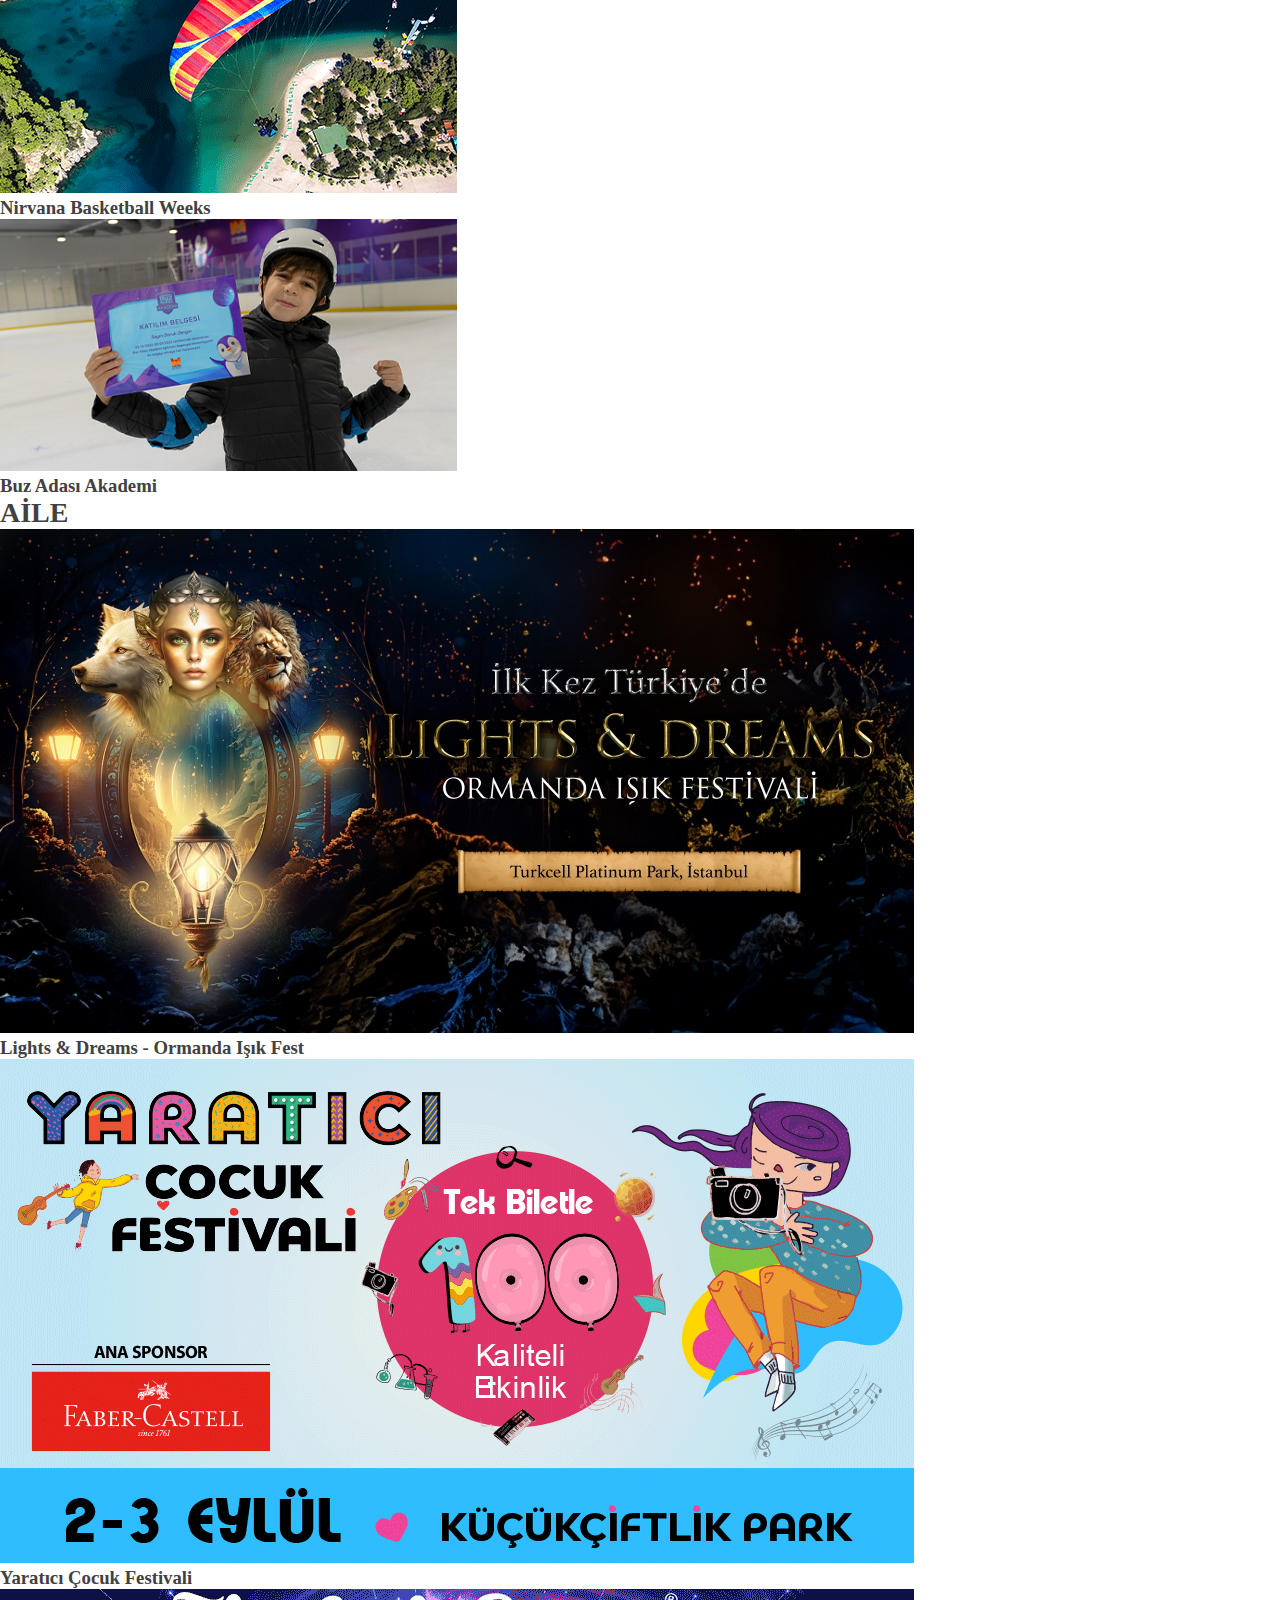
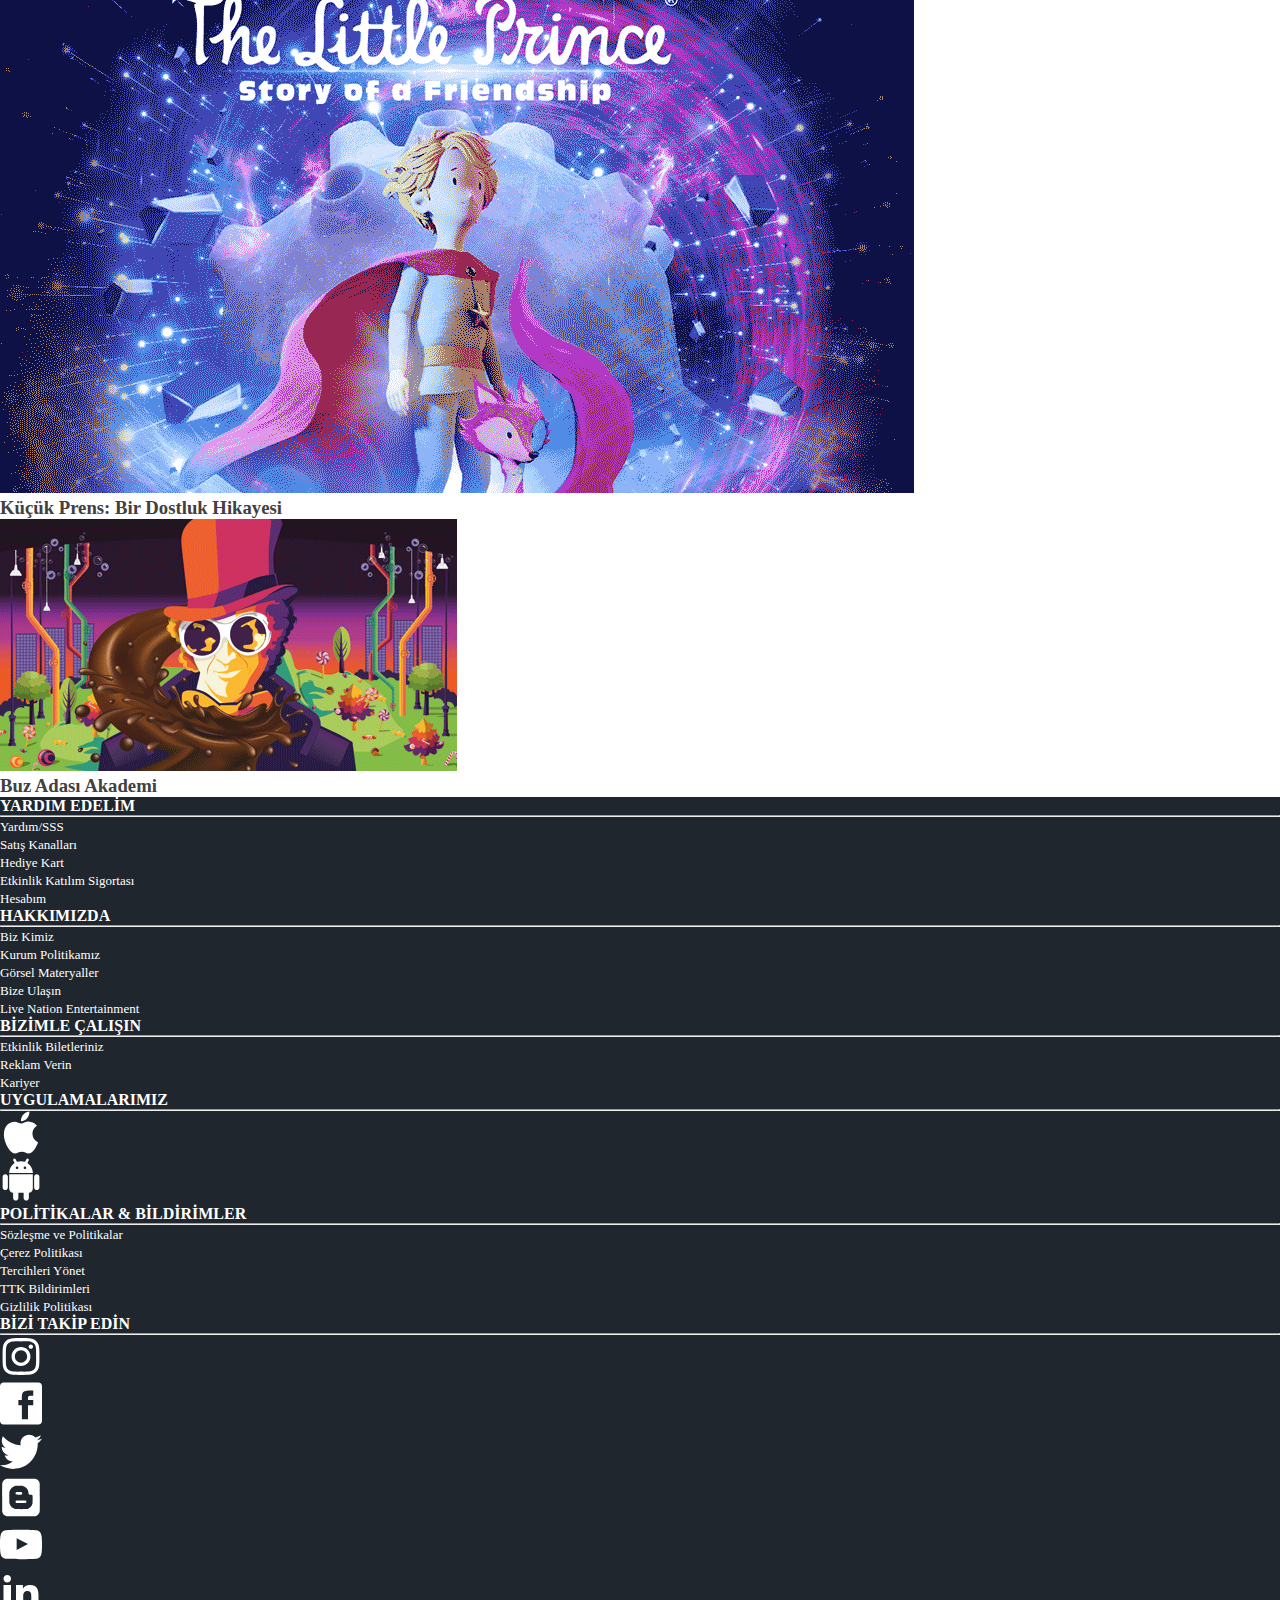
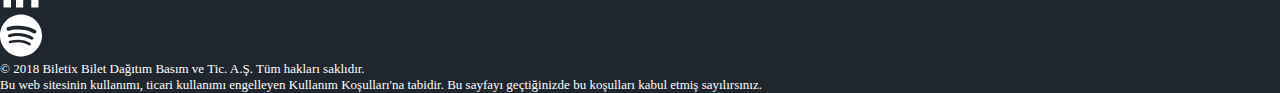
==== commit 20dcfe48: "Update index.html" ====
--- a/index.html
+++ b/index.html
@@ -315,15 +315,15 @@
                 href="muzik.html"
                 >Tüm Müzik Etkinlikleri</a
               >
-              <a class="col-3 me-5 border-bottom p-0 text-dark" href="#">Rock</a>
-              <a class="col-3 me-5 border-bottom p-0 text-dark" href="#"
+              <a class="col-3 me-5 border-bottom p-0 text-dark" href="etkinliklistedetay.html">Rock</a>
+              <a class="col-3 me-5 border-bottom p-0 text-dark" href="etkinliklistedetay.html"
                 >Klasik</a
               >
             </div>
             <div class="row p-2">
-              <a class="col-3 me-5 border-bottom p-0 text-dark" href="#">Pop</a>
-              <a class="col-3 me-5 border-bottom p-0 text-dark" href="#">Caz</a>
-              <a class="col-3 me-5 border-bottom p-0 text-dark" href="#"
+              <a class="col-3 me-5 border-bottom p-0 text-dark" href="etkinliklistedetay.html">Pop</a>
+              <a class="col-3 me-5 border-bottom p-0 text-dark" href="etkinliklistedetay.html">Caz</a>
+              <a class="col-3 me-5 border-bottom p-0 text-dark" href="etkinliklistedetay.html"
                 >Alternatif</a
               >
             </div>
@@ -1246,327 +1246,262 @@
         <!-- !Tüm Türkiyede-Start -->
 
         <!-- !HOTTICKETS-YENİ&YAKINDAGELECEKLER BAŞLANGIÇ -->
-        <div class="container">
-          <div class="row fragman">
-            <div class="col-lg-8 col-md-12 fragman2 p-md-0 p-lg-3 py-0 hot">
-              <div class="row m-0">
-                <div class="col-12 text-center">
-                  <div class="row pt-1">
-                    <div id="ticket1" class="col-md-3 col-sm-12 ticket p-0">
-                      <ul>
-                        <li class="lii me-md-4 mt-xl-3">
-                          <span
-                            class="hotc text-center float-md-end"
-                            style="font-size: 21px; cursor: pointer"
-                            >HOT TICKET</span
-                          >
-                        </li>
-                      </ul>
-                    </div>
-                    <div
-                      id="satis1"
-                      class="col-md-9 text-center col-sm-12 satis"
-                    >
-                      <ul>
-                        <li class="ms-3">
-                          <span
-                            class="hotc"
-                            style="font-size: 21px; cursor: pointer"
-                            >YENİ SATIŞTA & YAKINDA</span
-                          >
-                        </li>
-                      </ul>
-                    </div>
+         <div class="container a214 ">
+    <div class="row fragman">
+      <div class="col-lg-7 col-md-12 fragman2 p-md-0 p-lg-3 py-0 hot">
+        <div class="row m-0">
+          <div class="col-12 text-center">
+            <div class="row cs mb-sm-2  pt-1">
+              <div id="ticket1" class="col-md-3 col-sm-12 ticket pt-2 ">
+                <span class="hotcc">HOT TICKET</span>
+              </div>
+              <div id="satis1" class="col-md-9 col-sm-12 satis pt-2">
+                <span class="hotc" style="font-size: 21px; cursor: pointer">YENİ SATIŞTA & YAKINDA</span>
+              </div>
+            </div>
+          </div>
+          <div id="ticket11" class="hottickettt  mt-1 col-12">
+            <div class="row  hotTicketss">
+              <div class="col-3  text-center">
+                <i class="fs-1 fa-regular fa-calendar"></i>
+                <a href="#">
+                  <p style="color: #009ddd">Tüm Tarihler ></p>
+                </a>
+              </div>
+              <div class="col-7">
+                <a href="#">
+                  <p class="consertName">İstanbul Festivali</p>
+                  <p class="consertPlace">Festival Park Yenikapı, Istanbul</p>
+                  <p class="consertDate">27 Temmuz - 06 Ağustos</p>
+                </a>
+              </div>
+              <div class="col-2 m-auto">
+                <a href="#">
+                  <i style="color: #009ddd" class="fs-1 text-center fa-solid fa-chevron-right"></i>
+                </a>
+              </div>
+            </div>
+            <div class="row hotTicketss">
+              <div class="col-3 mt-1 text-center">
+                <i class="fs-1 fa-regular fa-calendar"></i>
+                <a href="#">
+                  <p style="color: #009ddd">Tüm Tarihler ></p>
+                </a>
+              </div>
+              <div class="col-7 consert">
+                <a href="#">
+                  <p class="consertName">İstanbul Festivali</p>
+                  <p class="consertPlace">Festival Park Yenikapı, Istanbul</p>
+                  <p class="consertDate">27 Temmuz - 06 Ağustos</p>
+                </a>
+              </div>
+              <div class="col-2 m-auto">
+                <a href="#">
+                  <i style="color: #009ddd" class="fs-1 text-center fa-solid fa-chevron-right"></i>
+                </a>
+              </div>
+            </div>
+            <div class="row hotTicketss">
+              <div class="col-3 mt-1 text-center">
+                <i class="fs-1 fa-regular fa-calendar"></i>
+                <a href="#">
+                  <p style="color: #009ddd">Tüm Tarihler ></p>
+                </a>
+              </div>
+              <div class="col-7 consert">
+                <a href="#">
+                  <p class="consertName">İstanbul Festivali</p>
+                  <p class="consertPlace">Festival Park Yenikapı, Istanbul</p>
+                  <p class="consertDate">27 Temmuz - 06 Ağustos</p>
+                </a>
+              </div>
+              <div class="col-2 m-auto">
+                <a href="#">
+                  <i style="color: #009ddd" class="fs-1 text-center fa-solid fa-chevron-right"></i>
+                </a>
+              </div>
+            </div>
+            <div class="row hotTicketss">
+              <div class="col-3 text-center">
+                <div class="date">
+                  <div class="day">
+                    <p class="day">09</p>
                   </div>
-                </div>
-                <div id="ticket11" class="hottickettt col-12">
-                  <div class="row hotTicketss">
-                    <div class="col-3 text-center">
-                      <i class="fs-1 fa-regular fa-calendar"></i>
-                      <a href="#">
-                        <p style="color: #009ddd">Tüm Tarihler ></p>
-                      </a>
-                    </div>
-                    <div class="col-7">
-                      <a href="#">
-                        <p class="m-0">İstanbul Festivali</p>
-                      </a>
-                      <p>Festival Park Yenikapı, Istanbul</p>
-                      <p>27 Temmuz - 06 Ağustos</p>
-                    </div>
-                    <div class="col-2 m-auto">
-                      <a href="#">
-                        <i
-                          style="color: #009ddd"
-                          class="fs-1 text-center fa-solid fa-chevron-right"
-                        ></i>
-                      </a>
-                    </div>
+                  <div class="days">
+                    <p>Car</p>
+                    <p>Ağu</p>
+                    <p>2023</p>
                   </div>
-                  <div class="row hotTicketss">
-                    <div class="col-3 mt-1 text-center">
-                      <i class="fs-1 fa-regular fa-calendar"></i>
-                      <a href="#">
-                        <p style="color: #009ddd">Tüm Tarihler ></p>
-                      </a>
-                    </div>
-                    <div class="col-7 consert">
-                      <a href="#">
-                        <p>İstanbul Festivali</p>
-                      </a>
-                      <p>Festival Park Yenikapı, Istanbul</p>
-                      <p>27 Temmuz - 06 Ağustos</p>
-                    </div>
-                    <div class="col-2 m-auto">
-                      <a href="#">
-                        <i
-                          style="color: #009ddd"
-                          class="fs-1 text-center fa-solid fa-chevron-right"
-                        ></i>
-                      </a>
-                    </div>
+                </div>
+              </div>
+              <div class="col-7 consert">
+                <a href="#">
+                  <p class="consertName">İstanbul Festivali</p>
+                  <p class="consertPlace">Festival Park Yenikapı, Istanbul</p>
+                  <p class="consertDate">27 Temmuz - 06 Ağustos</p>
+                </a>
+              </div>
+              <div class="col-2 m-auto">
+                <a href="#">
+                  <i style="color: #009ddd" class="fs-1 text-center fa-solid fa-chevron-right"></i>
+                </a>
+              </div>
+            </div>
+          </div>
+          <!-- SATIŞTA GÖRÜNÜCEK KISIM -->
+
+          <div id="satis22" class="yenisatisss col-12 ">
+            <div class="row mt-1 hotTicketss">
+              <div class="col-3 text-center">
+                <i class="fs-1 fa-regular fa-calendar"></i>
+                <a href="#">
+                  <p style="color: #009ddd">Tüm Tarihler ></p>
+                </a>
+              </div>
+              <div class="col-7 consert">
+                <a href="#">
+                  <p class="consertName">İstanbul Festivali</p>
+                  <p class="consertPlace">Festival Park Yenikapı, Istanbul</p>
+                  <p class="consertDate">27 Temmuz - 06 Ağustos</p>
+                </a>
+              </div>
+              <div class="col-2 m-auto">
+                <a href="#">
+                  <i style="color: #009ddd" class="fs-1 text-center fa-solid fa-chevron-right"></i>
+                </a>
+              </div>
+            </div>
+            <div class="row hotTicketss">
+              <div class="col-3 text-center">
+                <div class="date d-flex js">
+                  <div class="day">
+                    <p class="day">09</p>
                   </div>
-                  <div class="row hotTicketss">
-                    <div class="col-3 mt-1 text-center">
-                      <i class="fs-1 fa-regular fa-calendar"></i>
-                      <a href="#">
-                        <p style="color: #009ddd">Tüm Tarihler ></p>
-                      </a>
-                    </div>
-                    <div class="col-7 consert">
-                      <a href="#">
-                        <p>İstanbul Festivali</p>
-                      </a>
-                      <p>Festival Park Yenikapı, Istanbul</p>
-                      <p>27 Temmuz - 06 Ağustos</p>
-                    </div>
-                    <div class="col-2 m-auto">
-                      <a href="#">
-                        <i
-                          style="color: #009ddd"
-                          class="fs-1 text-center fa-solid fa-chevron-right"
-                        ></i>
-                      </a>
-                    </div>
+                  <div class="days">
+                    <p>Car</p>
+                    <p>Ağu</p>
+                    <p>2023</p>
                   </div>
-                  <div class="row hotTicketss p-2">
-                    <div class="col-3 text-center">
-                      <div class="date">
-                        <div class="day">
-                          <p class="day">09</p>
-                        </div>
-                        <div class="days">
-                          <p>Car</p>
-                          <p>Ağu</p>
-                          <p>2023</p>
-                        </div>
-                      </div>
-                    </div>
-                    <div class="col-7 consert">
-                      <a href="#">
-                        <p>İstanbul Festivali</p>
-                      </a>
-                      <p>Festival Park Yenikapı, Istanbul</p>
-                      <p>27 Temmuz - 06 Ağustos</p>
-                    </div>
-                    <div class="col-2 m-auto">
-                      <a href="#">
-                        <i
-                          style="color: #009ddd"
-                          class="fs-1 text-center fa-solid fa-chevron-right"
-                        ></i>
-                      </a>
-                    </div>
-                  </div>
-                </div>
-                <div id="satis22" class="yenisatisss col-12 mt-1">
-                  <div class="row hotTicketss">
-                    <div class="col-3 text-center">
-                      <i class="fs-1 fa-regular fa-calendar"></i>
-                      <a href="#">
-                        <p style="color: #009ddd">Tüm Tarihler ></p>
-                      </a>
-                    </div>
-                    <div class="col-7 consert">
-                      <a href="#">
-                        <p>İstanbul Festivali</p>
-                      </a>
-                      <p>Festival Park Yenikapı, Istanbul</p>
-                      <p>27 Temmuz - 06 Ağustos</p>
-                    </div>
-                    <div class="col-2 m-auto">
-                      <a href="#">
-                        <i
-                          style="color: #009ddd"
-                          class="fs-1 text-center fa-solid fa-chevron-right"
-                        ></i>
-                      </a>
-                    </div>
-                  </div>
-                  <div class="row hotTicketss p-2">
-                    <div class="col-3 text-center">
-                      <div class="date d-flex js">
-                        <div class="day">
-                          <p class="day">09</p>
-                        </div>
-                        <div class="days">
-                          <p>Car</p>
-                          <p>Ağu</p>
-                          <p>2023</p>
-                        </div>
-                      </div>
-                    </div>
-                    <div class="col-7 consert">
-                      <a href="#">
-                        <p>İstanbul Festivali</p>
-                      </a>
-                      <p>Festival Park Yenikapı, Istanbul</p>
-                      <p>27 Temmuz - 06 Ağustos</p>
-                    </div>
-                    <div class="col-2 m-auto">
-                      <a href="#">
-                        <i
-                          style="color: #009ddd"
-                          class="fs-1 text-center fa-solid fa-chevron-right"
-                        ></i>
-                      </a>
-                    </div>
-                  </div>
-                </div>
-              </div>
-            </div>
-
-            <div class="col-lg-4 col-md-12 p-lg-3 p-md-0 spor">
-              <h2>
-                <a href="#">SPOR</a>
-              </h2>
-              <div class="row p-1">
-                <div class="col-6 p-1">
-                  <a href="#">
-                    <div class="card rounded-0">
-                      <img
-                        src="./img/1.png"
-                        class="card-img-top rounded-0"
-                        alt="..."
-                      />
-                      <div class="card-body ps-1 pt-0">
-                        <span>SPOR</span>
-                      </div>
-                    </div>
-                  </a>
-                </div>
-
-                <div class="col-6 p-1">
-                  <a href="#">
-                    <div class="card rounded-0">
-                      <img
-                        src="./img/2.png"
-                        class="card-img-top rounded-0"
-                        alt="..."
-                      />
-                      <div class="card-body ps-1 pt-0">
-                        <span>SPOR</span>
-                      </div>
-                    </div>
-                  </a>
-                </div>
-
-                <div class="col-6 p-1">
-                  <a href="#">
-                    <div class="card rounded-0">
-                      <img
-                        src="./img/3.png"
-                        class="card-img-top rounded-0"
-                        alt="..."
-                      />
-                      <div class="card-body ps-1 pt-0">
-                        <span>SPOR</span>
-                      </div>
-                    </div>
-                  </a>
-                </div>
-
-                <div class="col-6 p-1">
-                  <a href="#">
-                    <div class="card rounded-0">
-                      <img
-                        src="./img/4.png"
-                        class="card-img-top rounded-0"
-                        alt="..."
-                      />
-                      <div class="card-body ps-1 pt-0">
-                        <span>SPOR</span>
-                      </div>
-                    </div>
-                  </a>
-                </div>
-              </div>
-
-              <h2>
-                <a href="#">AİLE</a>
-              </h2>
-
-              <div class="row">
-                <div class="col-6 p-1">
-                  <a href="#">
-                    <div class="card rounded-0">
-                      <img
-                        src="./img/5.png"
-                        class="card-img-top rounded-0"
-                        alt="..."
-                      />
-                      <div class="card-body ps-1 pt-0">
-                        <span>SPOR</span>
-                      </div>
-                    </div>
-                  </a>
-                </div>
-                <div class="col-6 p-1">
-                  <a href="#">
-                    <div class="card rounded-0">
-                      <img
-                        src="./img/6.png"
-                        class="card-img-top rounded-0"
-                        alt="..."
-                      />
-                      <div class="card-body ps-1 pt-0">
-                        <span>SPOR</span>
-                      </div>
-                    </div>
-                  </a>
-                </div>
-                <div class="col-6 p-1">
-                  <a href="#">
-                    <div class="card rounded-0">
-                      <img
-                        src="./img/7.png"
-                        class="card-img-top rounded-0"
-                        alt="..."
-                      />
-                      <div class="card-body ps-1 pt-0">
-                        <span>SPOR</span>
-                      </div>
-                    </div>
-                  </a>
-                </div>
-                <div class="col-6 p-1">
-                  <a href="#">
-                    <div class="card rounded-0">
-                      <img
-                        src="./img/8.png"
-                        class="card-img-top rounded-0"
-                        alt="..."
-                      />
-                      <div class="card-body ps-1 pt-0">
-                        <span>SPOR</span>
-                      </div>
-                    </div>
-                  </a>
-                </div>
-              </div>
-            </div>
-          </div>
-        </div>
+                </div>
+              </div>
+              <div class="col-7 consert">
+                <a href="#">
+                  <p class="consertName">İstanbul Festivali</p>
+                  <p class="consertPlace">Festival Park Yenikapı, Istanbul</p>
+                  <p class="consertDate">27 Temmuz - 06 Ağustos</p>
+                </a>
+              </div>
+              <div class="col-2 m-auto">
+                <a href="#">
+                  <i style="color: #009ddd" class="fs-1 text-center fa-solid fa-chevron-right"></i>
+                </a>
+              </div>
+            </div>
+          </div>
+        </div>
+      </div>
+
+      <div class="col-lg-5  col-md-12 mt-4 p-lg-2 p-md-0 spor">
+        <h2>
+          <a class="ms-md-2 ms-sm-2 ms-xs" href="#">SPOR</a>
+        </h2>
+        <div class="row deneme2 p-1">
+          <div class="col-6 p-1">
+            <a href="#">
+              <div class="card w-100 h-100 rounded-0">
+                <img src="./img/1.png" class="card-img-top rounded-0" alt="..." />
+                <div class="card-body ps-1 pt-0">
+                  <h3 class="deneme">FIBA Olimpiyat Ön Eleme Turnuvası</h3>
+                </div>
+              </div>
+            </a>
+          </div>
+
+          <div class="col-6 p-1">
+            <a href="#">
+              <div class="card w-100 h-100  rounded-0">
+                <img src="./img/2.png" class="card-img-top rounded-0" alt="..." />
+                <div class="card-body ps-1 pt-0">
+                  <h3 class="deneme">Buz Adası Serbest Seans</h3>
+                </div>
+              </div>
+            </a>
+          </div>
+
+          <div class="col-6 p-1">
+            <a href="#">
+              <div class="card w-100 h-100  rounded-0">
+                <img src="./img/3.png" class="card-img-top rounded-0" alt="..." />
+                <div class="card-body ps-1 pt-0">
+                  <h3 class="deneme">Nirvana Basketball Weeks</h3>
+                </div>
+              </div>
+            </a>
+          </div>
+
+          <div class="col-6 p-1">
+            <a href="#">
+              <div class="card w-100 h-100  rounded-0">
+                <img src="./img/4.png" class="card-img-top rounded-0" alt="..." />
+                <div class="card-body ps-1 pt-0">
+                  <h3 class="deneme">Buz Adası Akademi</h3>
+                </div>
+              </div>
+            </a>
+          </div>
+        </div>
+
+        <h2>
+          <a class="ms-md-2 ms-sm-2" href="#">AİLE</a>
+        </h2>
+        <div class="row deneme2  p-1">
+          <div class="col-6 p-1">
+            <a href="#">
+              <div class="card w-100 h-100  rounded-0">
+                <img src="./img/5.png" class="card-img-top rounded-0" alt="..." />
+                <div class="card-body ps-1 pt-0">
+                  <h3 class="deneme">Lights & Dreams - Ormanda Işık Fest</h3>
+                </div>
+              </div>
+            </a>
+          </div>
+
+          <div class="col-6 p-1">
+            <a href="#">
+              <div class="card w-100 h-100  rounded-0">
+                <img src="./img/6.png" class="card-img-top rounded-0" alt="..." />
+                <div class="card-body ps-1 pt-0">
+                  <h3 class="deneme">Yaratıcı Çocuk Festivali</h3>
+                </div>
+              </div>
+            </a>
+          </div>
+
+          <div class="col-6 p-1">
+            <a href="#">
+              <div class="card w-100 h-100  rounded-0">
+                <img src="./img/7.png" class="card-img-top rounded-0" alt="..." />
+                <div class="card-body ps-1 pt-0">
+                  <h3 class="deneme">Küçük Prens: Bir Dostluk Hikayesi</h3>
+                </div>
+              </div>
+            </a>
+          </div>
+
+          <div class="col-6 p-1">
+            <a href="#">
+              <div class="card w-100 h-100  rounded-0">
+                <img src="./img/8.png" class="card-img-top rounded-0" alt="..." />
+                <div class="card-body ps-1 pt-0">
+                  <h3 class="deneme">Buz Adası Akademi</h3>
+                </div>
+              </div>
+            </a>
+          </div>
+        </div>
+      </div>
+    </div>
+  </div>
         <!--! HOTTICKETS-YENİ&YAKINDAGELECEKLER SON BURASI -->
       </div>
     </div>
@@ -1586,7 +1521,7 @@
                                     <a href="https://help.biletix.com/hc/tr">Yardım/SSS</a>
                                 </li>
                                 <li class="mb-3">
-                                    <a href=" https://www.biletix.com/saleschannel/TURKIYE/tr ">Satış Kanalları
+                                    <a href="saleschannel.html">Satış Kanalları
                             </a>
                                 </li>
                                 <li class="mb-3 ">
@@ -1596,7 +1531,7 @@
                                     <a href="https://www.biletix.com/insurance/DIGER/tr ">Etkinlik Katılım Sigortası</a>
                                 </li>
                                 <li class="mb-3 ">
-                                    <a href="https://www.biletix.com/login/DIGER/tr/account ">Hesabım</a>
+                                    <a href="account.html">Hesabım</a>
                                 </li>
                             </ul>
                         </div>
@@ -1609,14 +1544,14 @@
                                     <a href="https://business.ticketmaster.com.tr/ ">Biz Kimiz</a>
                                 </li>
                                 <li class="mb-3 ">
-                                    <a href="https://www.biletix.com/qualitypolicies/DIGER/tr ">Kurum Politikamız
+                                    <a href="qualitypolicies.html">Kurum Politikamız
                             </a>
                                 </li>
                                 <li class="mb-3 ">
-                                    <a href="https://www.biletix.com/visualmaterials/DIGER/tr ">Görsel Materyaller</a>
+                                    <a href="biletix-marka-kilavuzu.html">Görsel Materyaller</a>
                                 </li>
                                 <li class="mb-3 ">
-                                    <a href="https://www.biletix.com/contactus/DIGER/tr ">Bize Ulaşın</a>
+                                    <a href="contactus.html">Bize Ulaşın</a>
                                 </li>
                                 <li class="mb-3 ">
                                     <a href="https://www.livenation.it/ ">Live Nation Entertainment</a>
@@ -1632,11 +1567,11 @@
                                     <a href="https://business.ticketmaster.com.tr/ ">Etkinlik Biletleriniz</a>
                                 </li>
                                 <li class="mb-3 ">
-                                    <a href="https://www.biletix.com/advertisewithus/DIGER/tr ">Reklam Verin
+                                    <a href="advertisewithus.html">Reklam Verin
                             </a>
                                 </li>
                                 <li class="mb-3 ">
-                                    <a href="https://www.biletix.com/career/DIGER/tr ">Kariyer</a>
+                                    <a href="career.html">Kariyer</a>
                                 </li>
                             </ul>
                         </div>
--- a/style.css
+++ b/style.css
@@ -995,4 +995,24 @@
     }
 }
 
-/* ! KATEGROİLER VE ETKİNLİK TARİHLERİ BAŞLANGIÇ */
+/* ! KATEGROİLER VE ETKİNLİK TARİHLERİ SON */
+
+/* !REKLAM VERİN -HTML-CSS-START */
+.reklam-content {
+  width: 80%;
+  background-color: white;
+  padding: 50px;
+  padding-top: 20px;
+}
+
+.reklam-left-side {
+  border-right: 1px solid gray;
+}
+
+.liste li {
+  list-style: inside;
+
+}
+/* !REKLAM-VERİN-HTML-CSS-END */
+
+
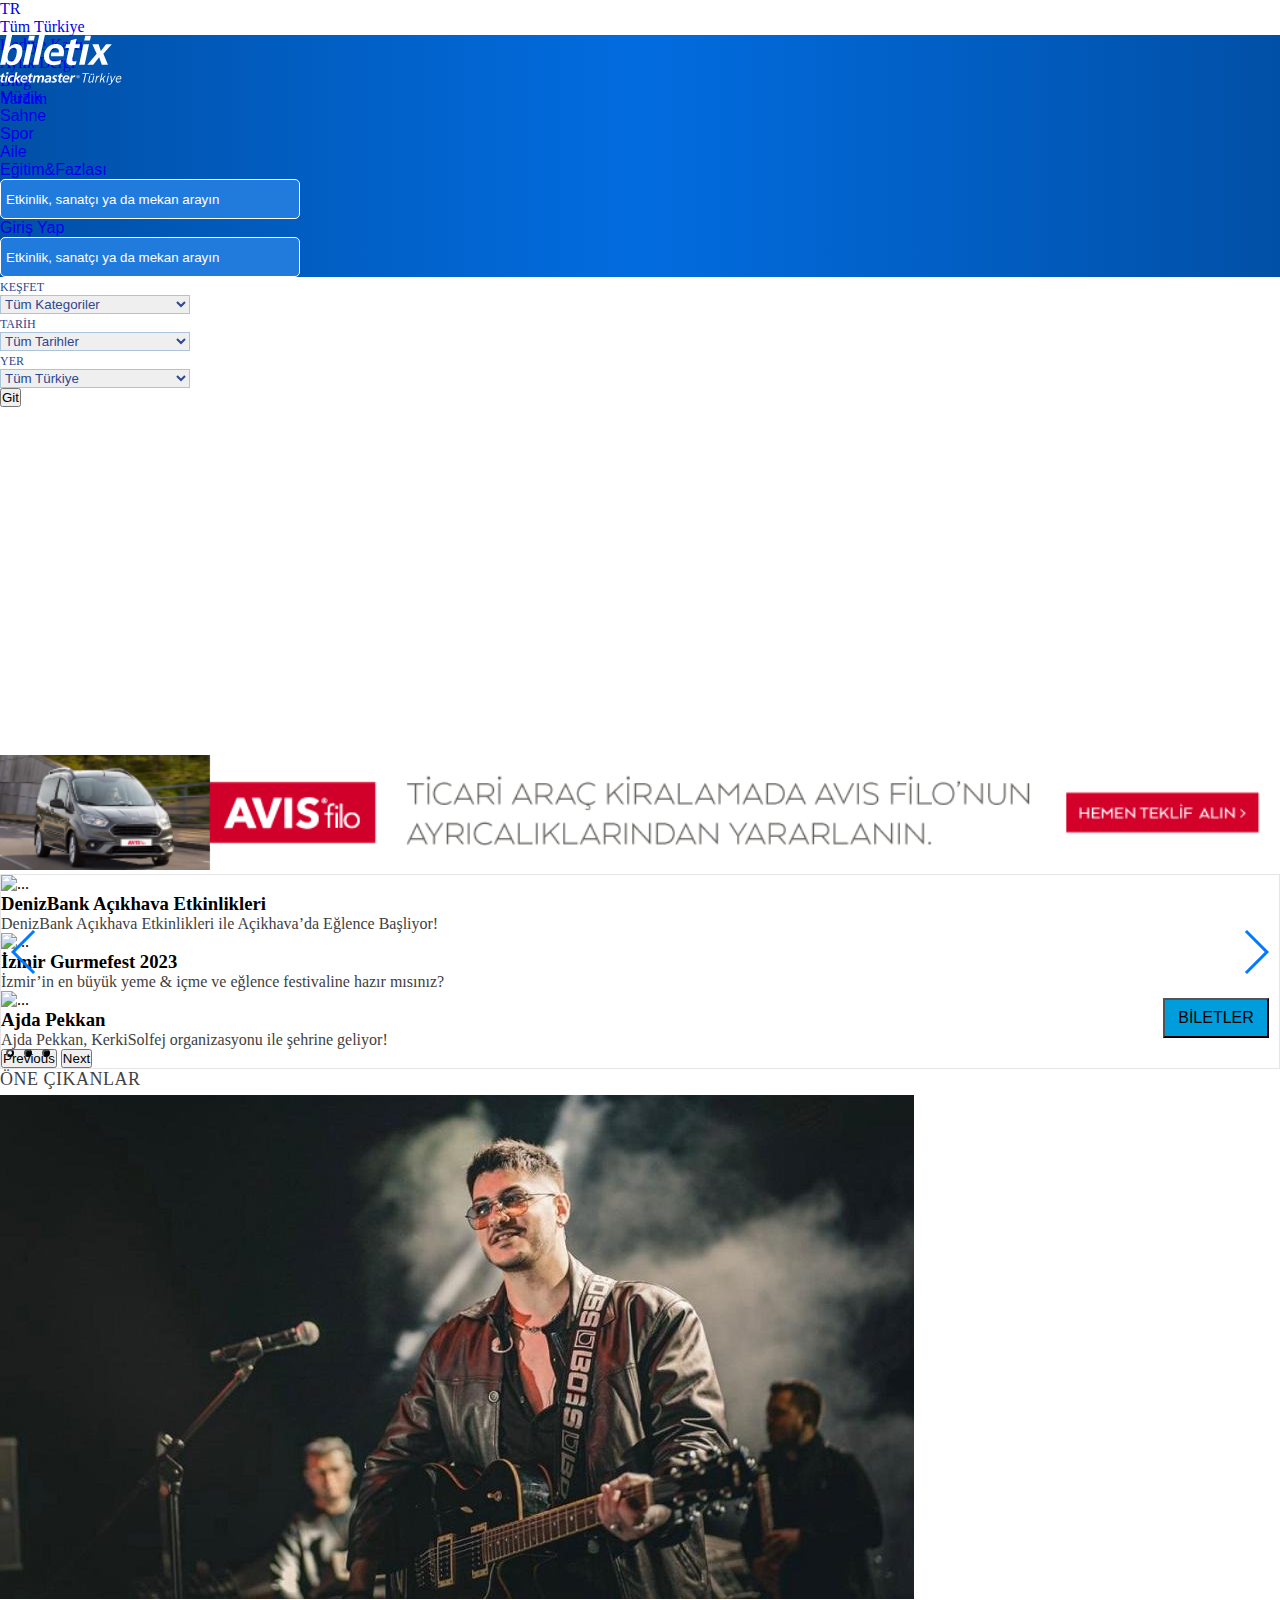
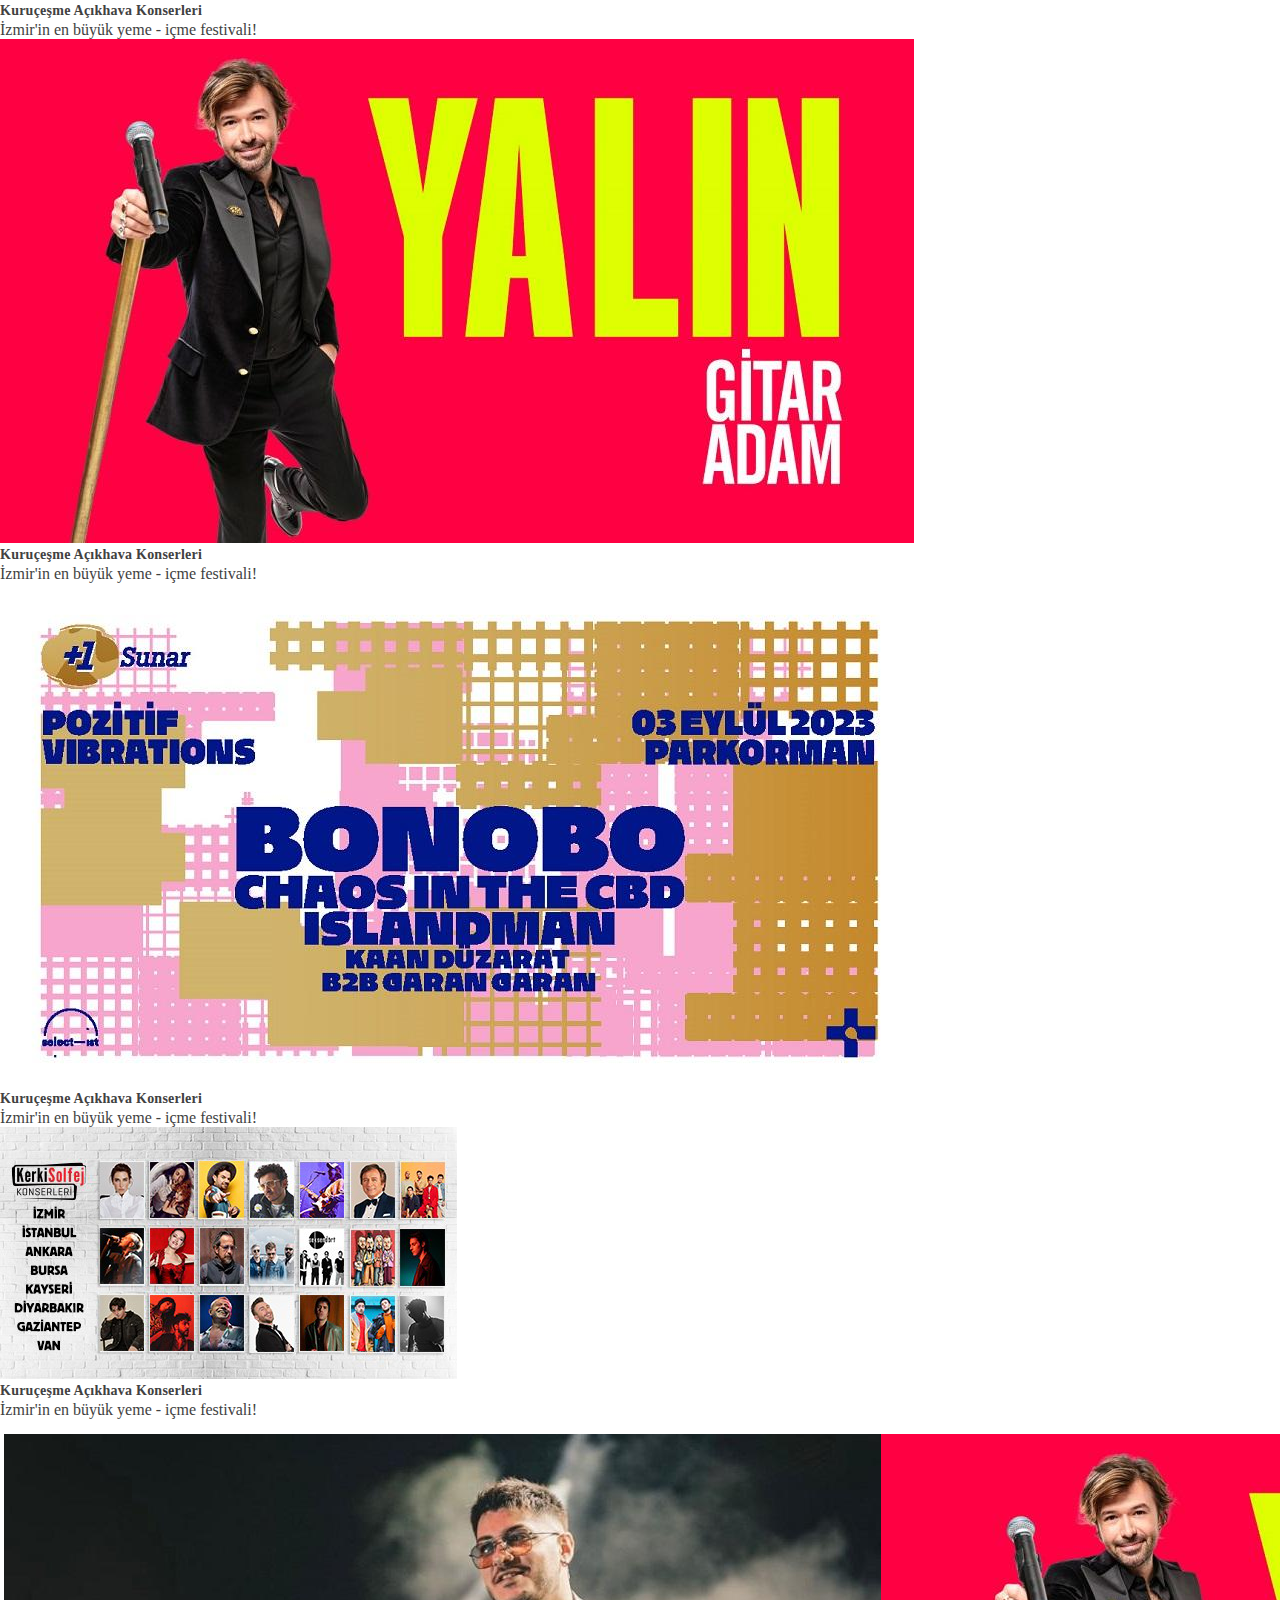
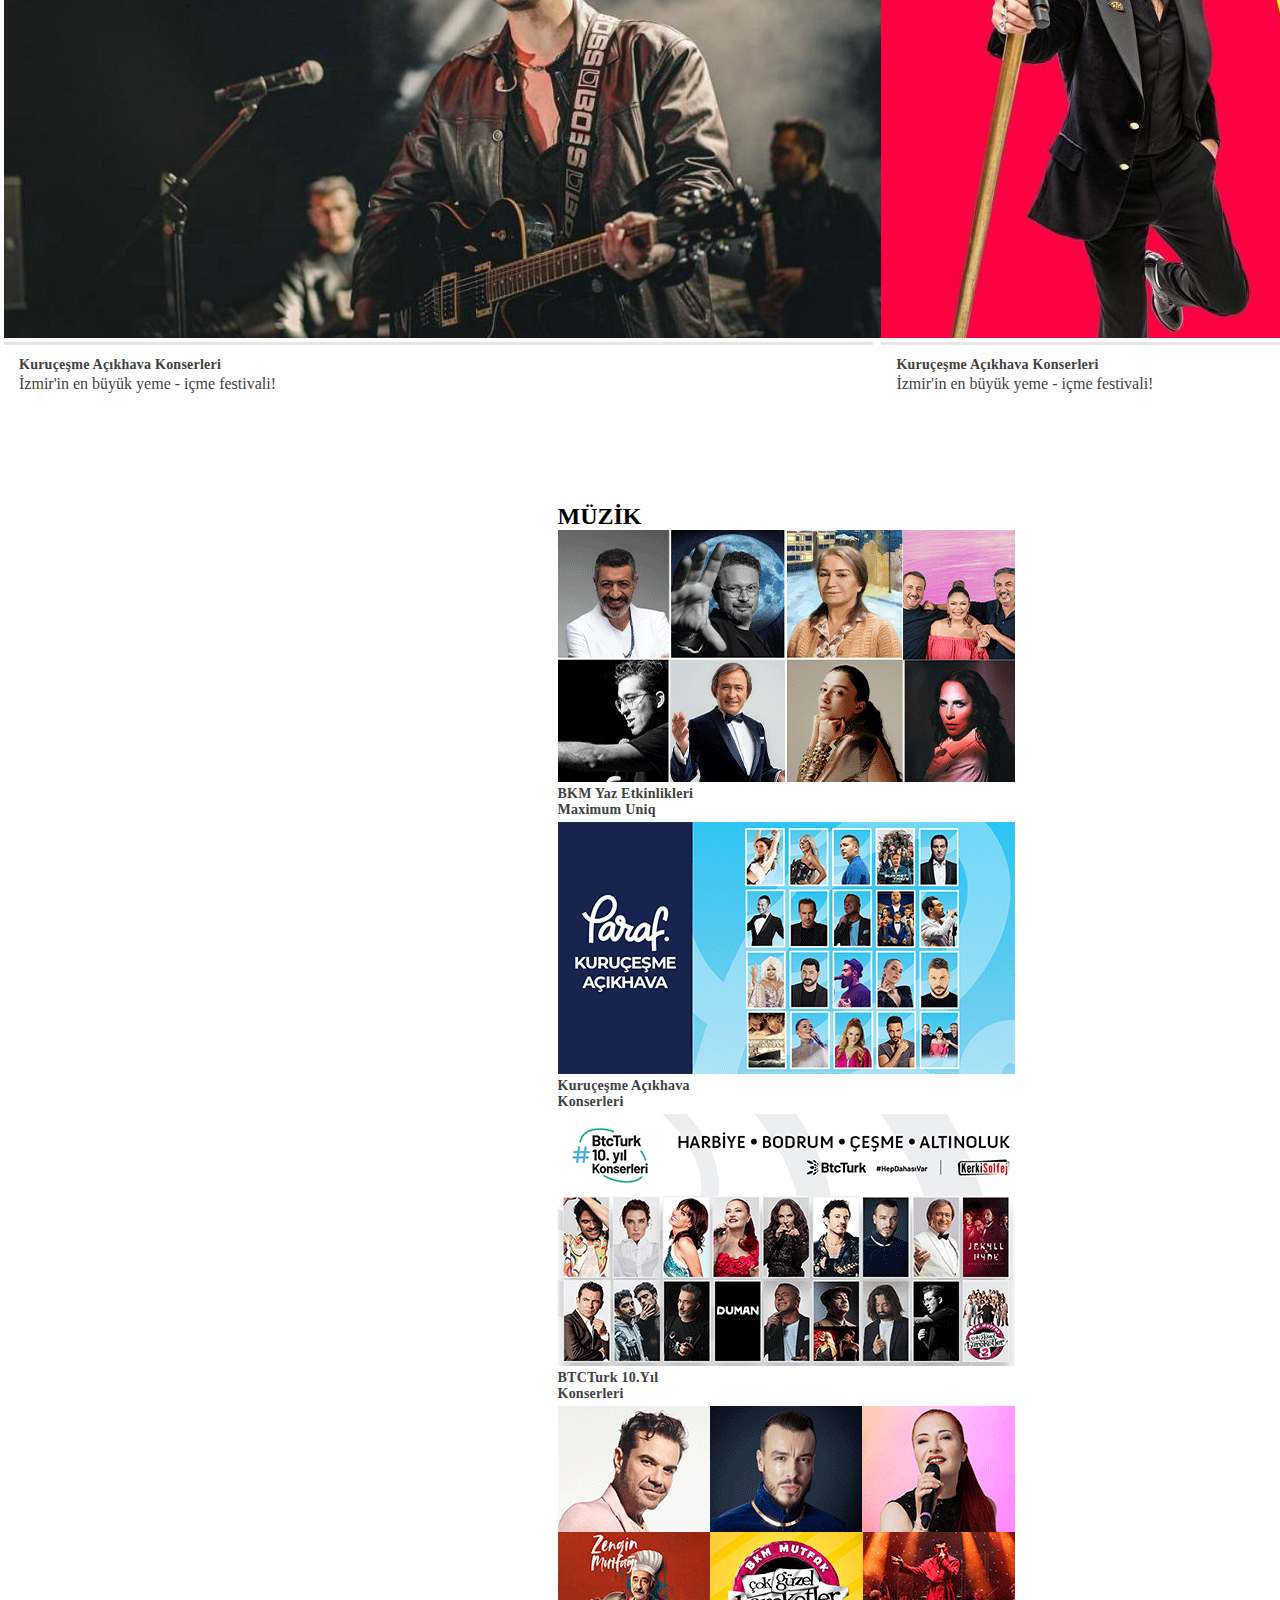
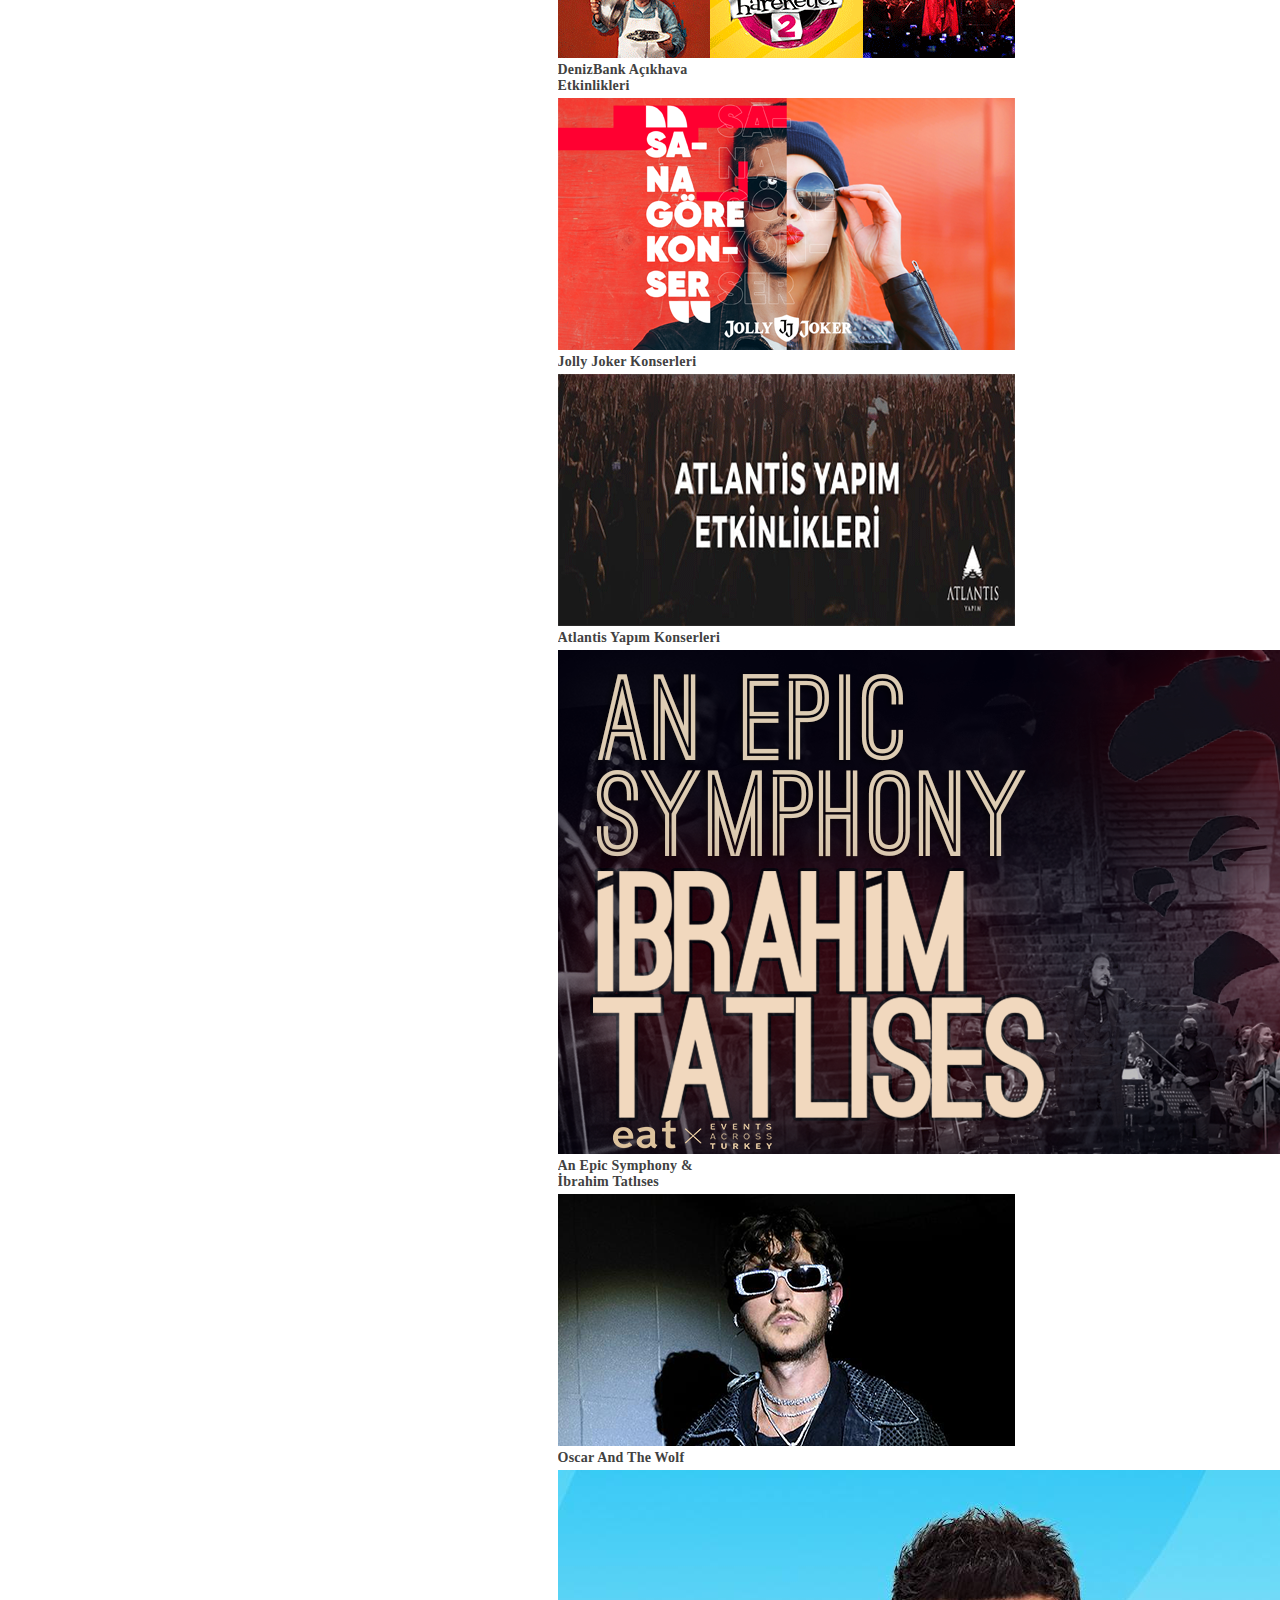
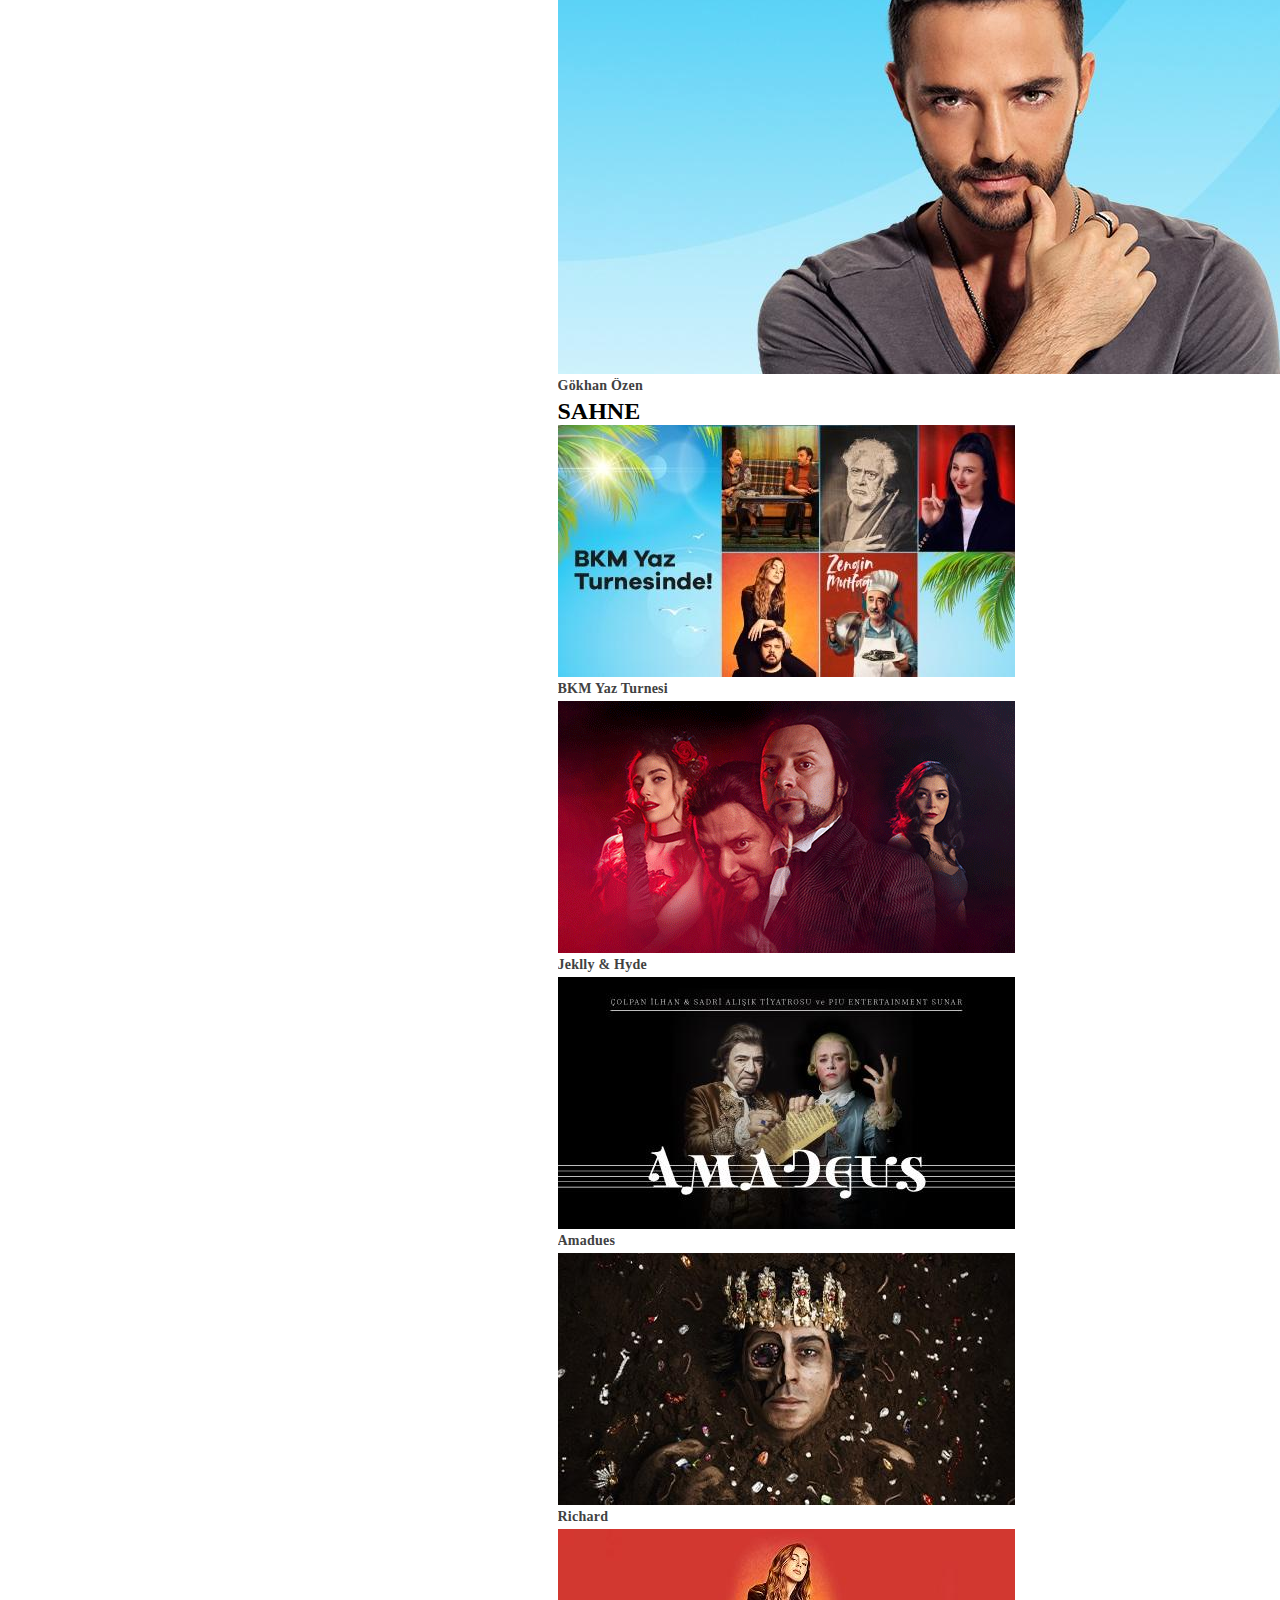
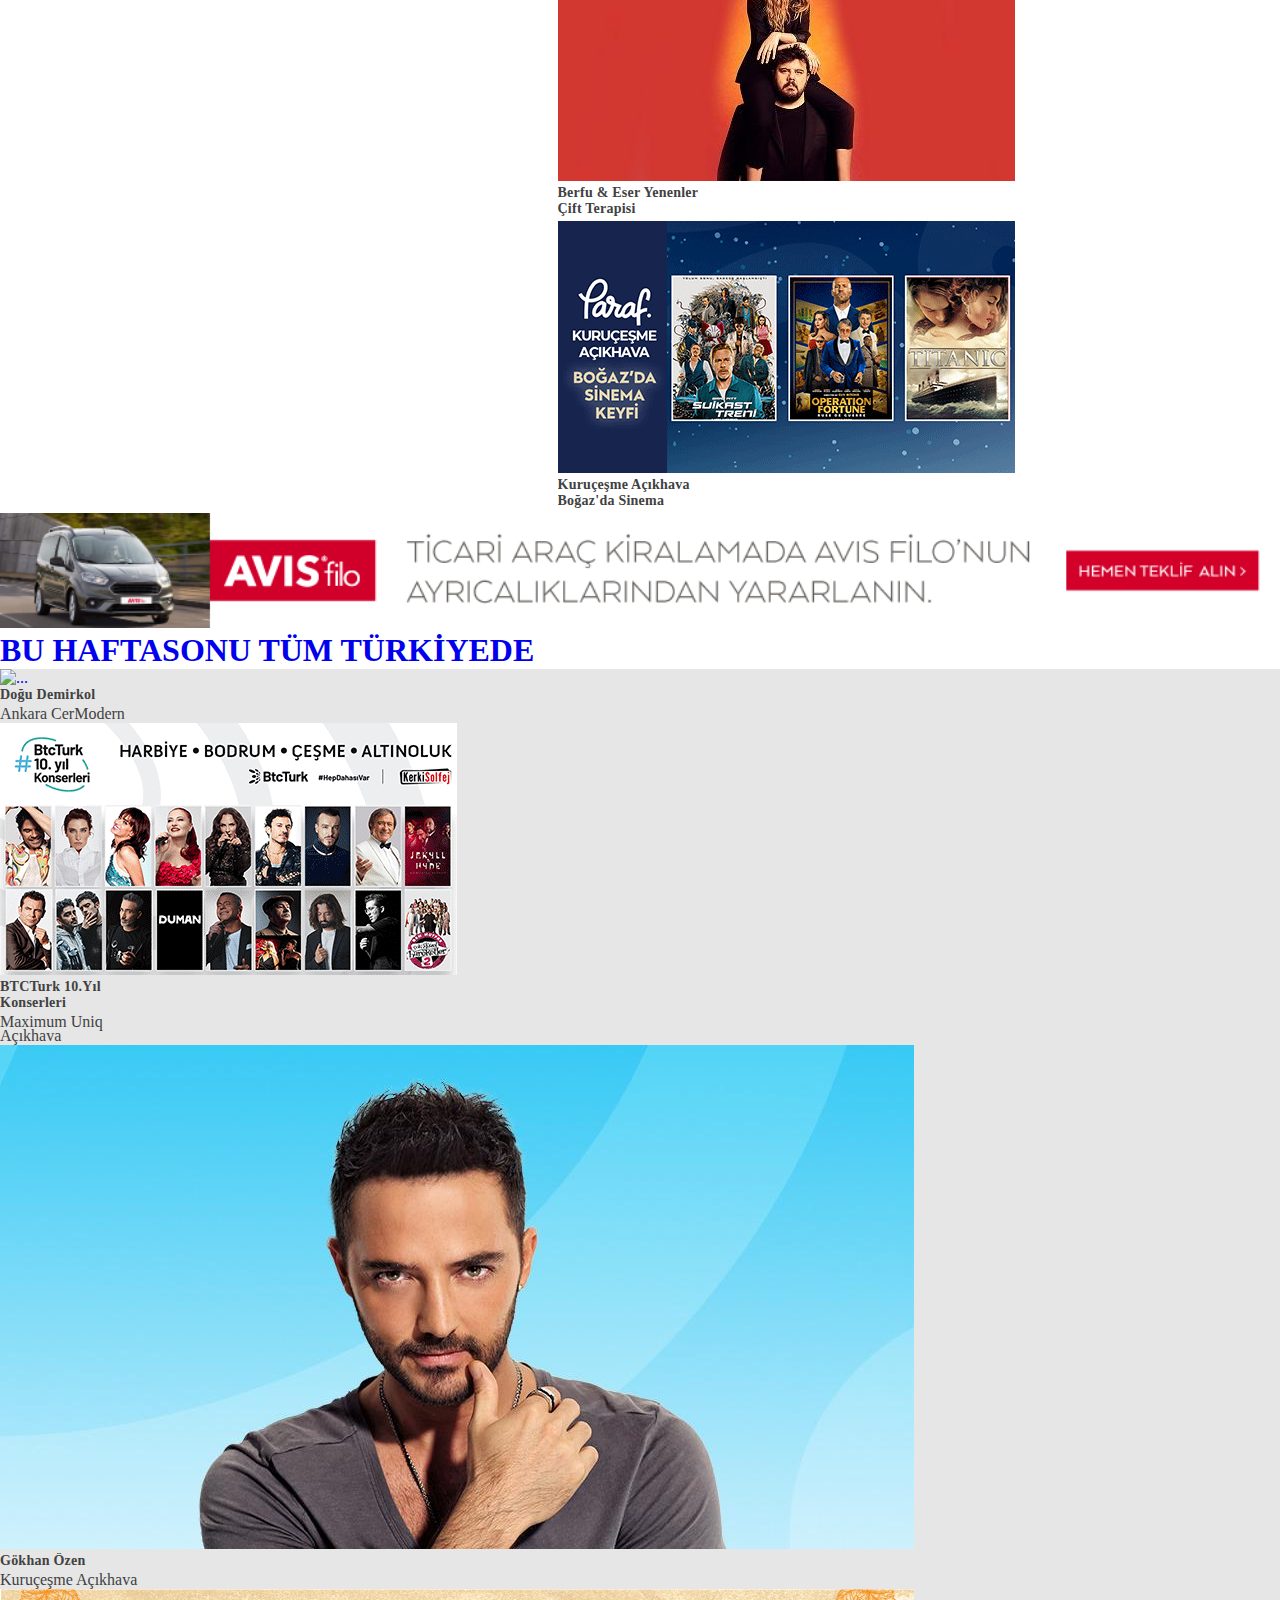
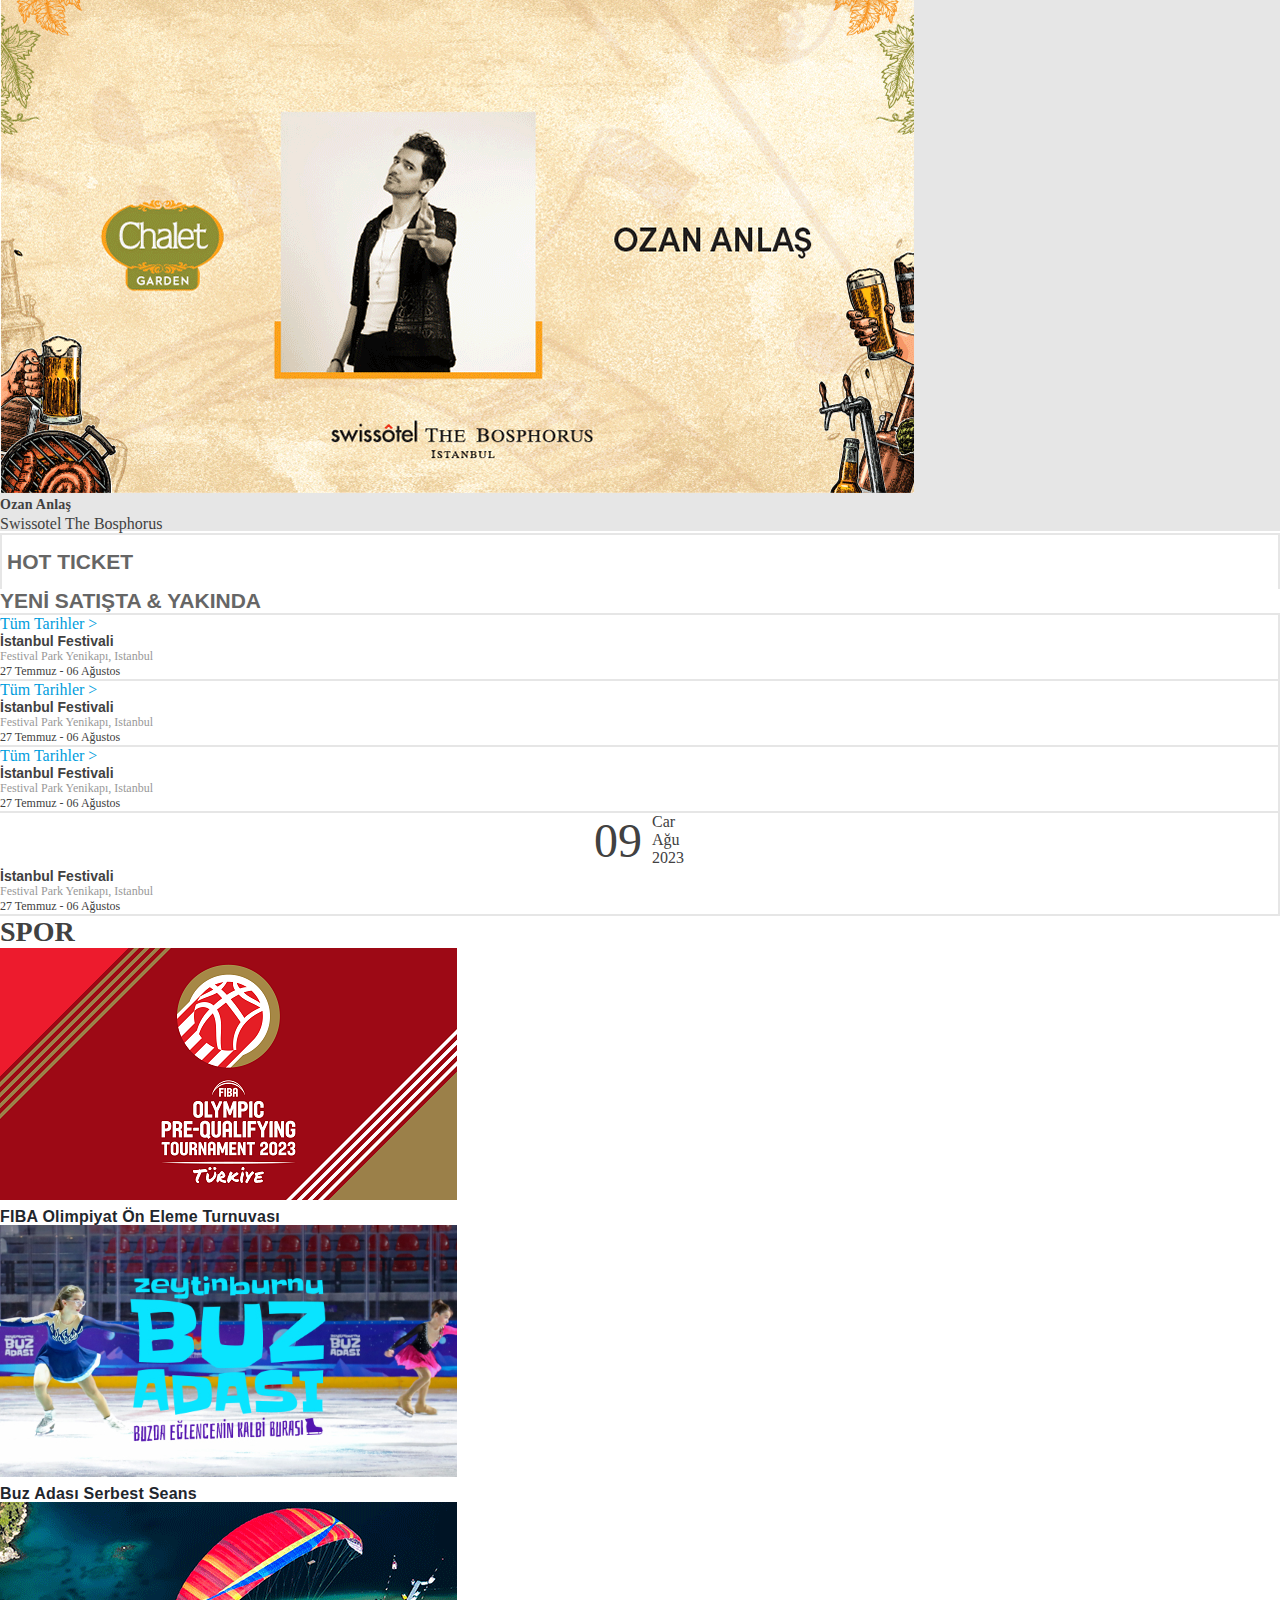
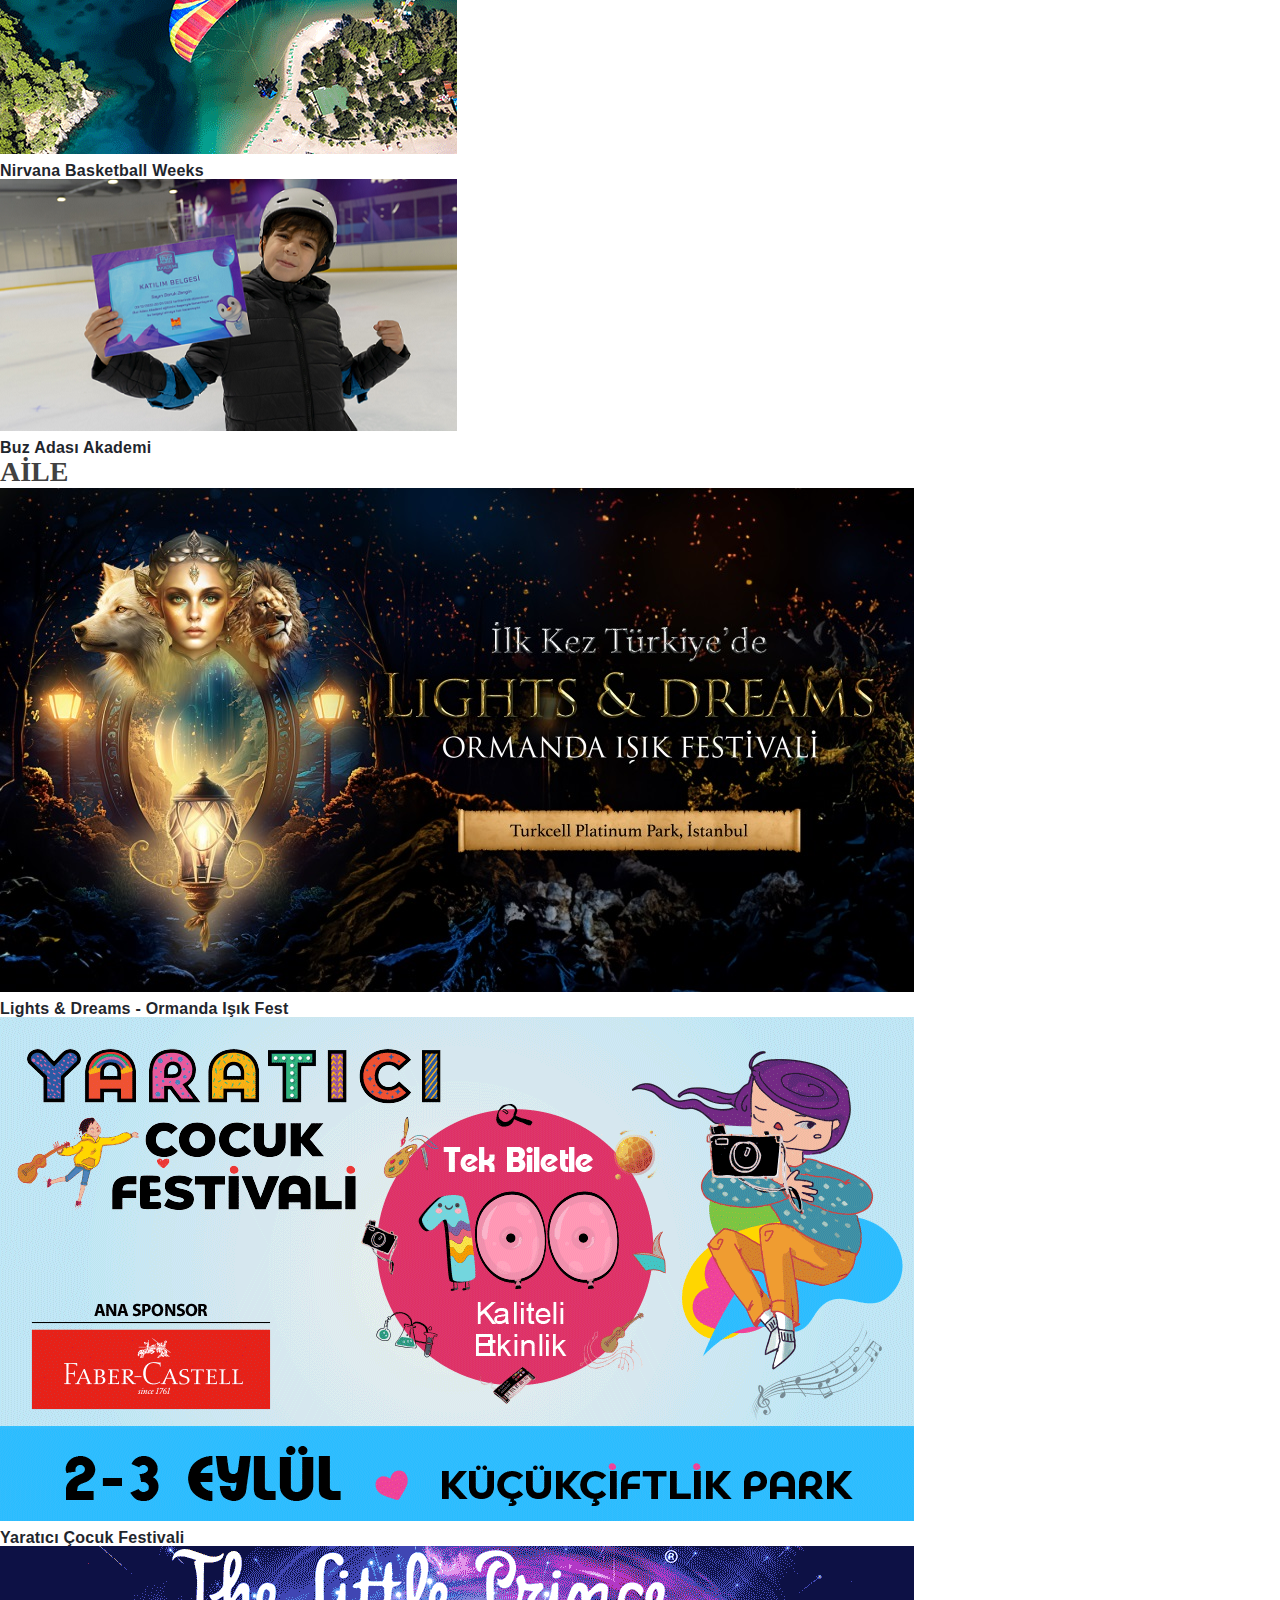
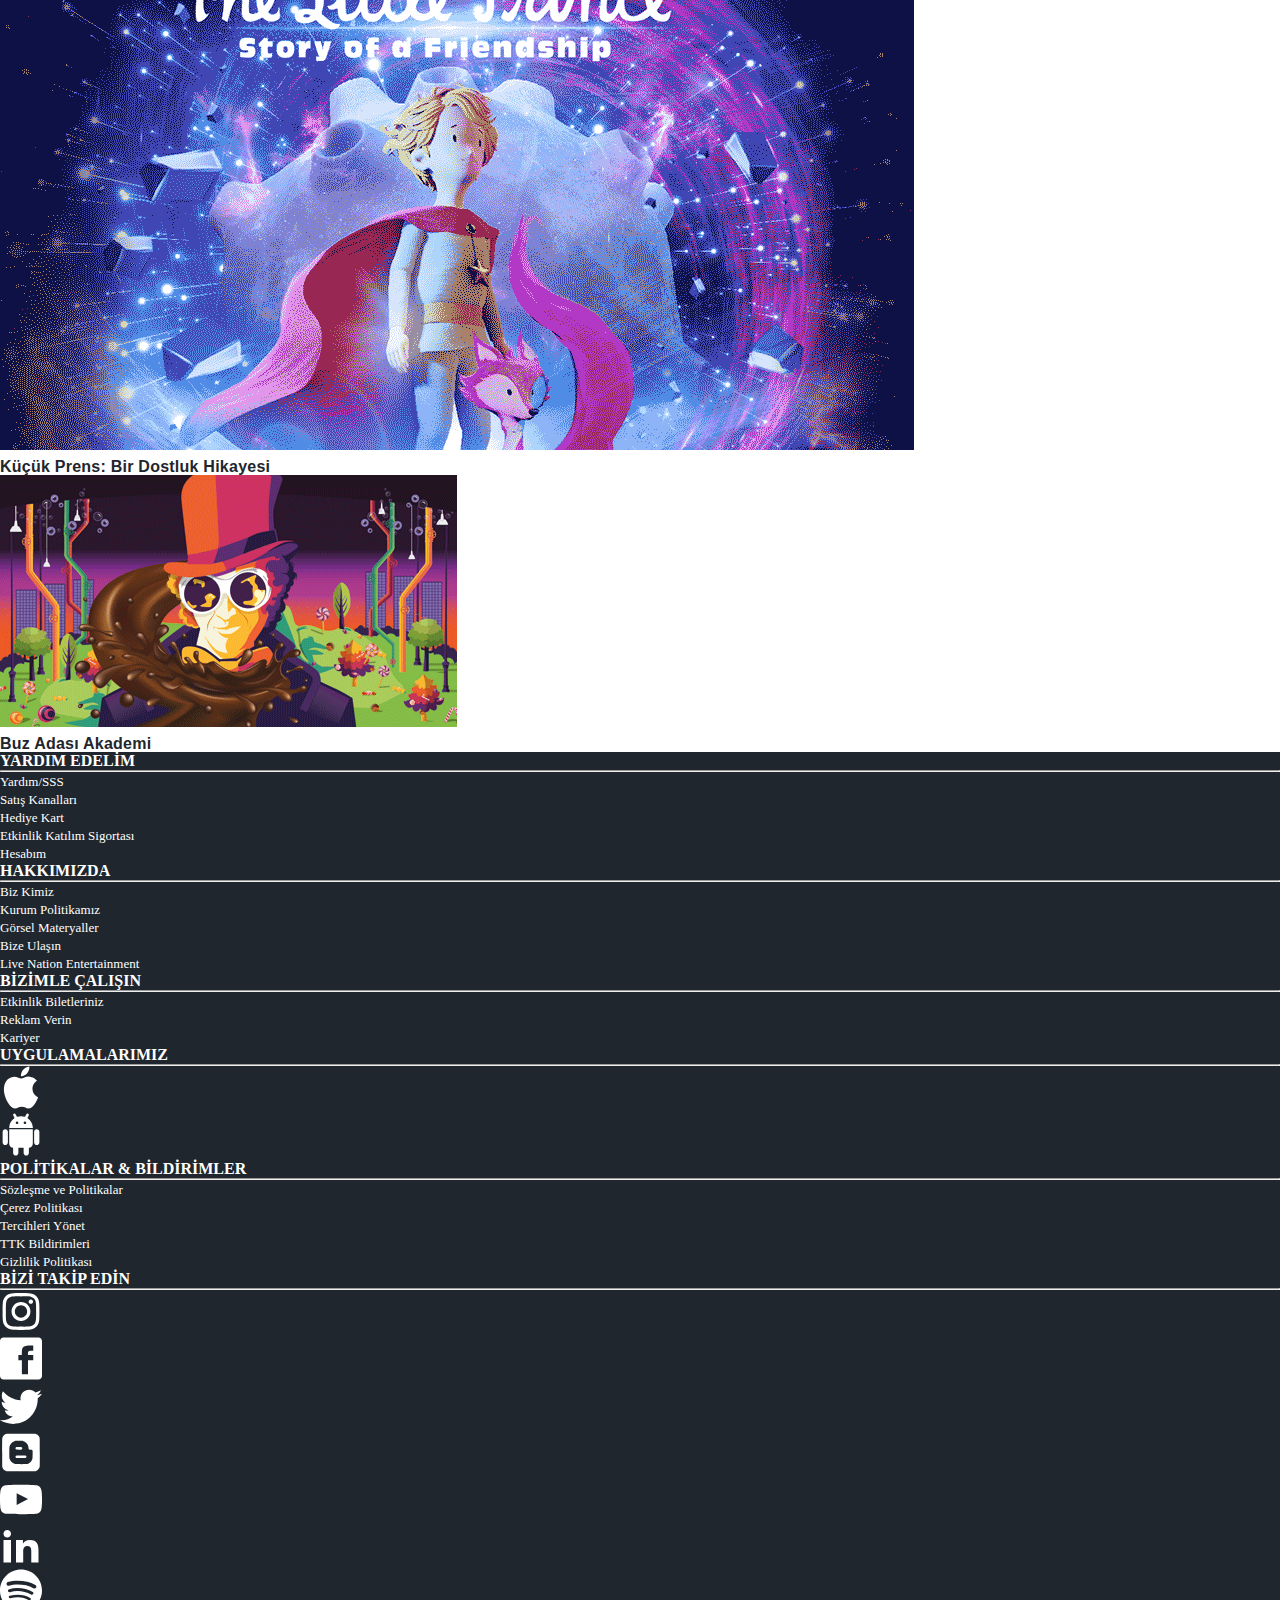
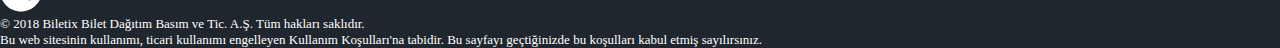
==== commit fa5edf04: "Merge pull request #43 from memetyc/YARDIM-SSS" ====
--- a/index.html
+++ b/index.html
@@ -141,7 +141,7 @@
                   ></i>
                 </li>
                 <li class="nav-item">
-                  <a class="navbar-brand fs-6 text-white m-0" href="#">
+                  <a class="navbar-brand fs-6 text-white m-0" href="girisyap.html">
                     <i class="fa-regular fa-circle-user fs-2 text-white"></i>
                     <span>Giriş Yap</span>
                   </a>
@@ -1518,7 +1518,7 @@
                             <hr class="footer-main-line-1 w-80">
                             <ul class="footer-main-acordion-content m-0 p-0 ">
                                 <li class="mb-3 mt-3">
-                                    <a href="https://help.biletix.com/hc/tr">Yardım/SSS</a>
+                                    <a href="yardim-sss.html">Yardım/SSS</a>
                                 </li>
                                 <li class="mb-3">
                                     <a href="saleschannel.html">Satış Kanalları
@@ -1528,7 +1528,7 @@
                                     <a href="https://www.biletix.com/hediyekart/tr ">Hediye Kart</a>
                                 </li>
                                 <li class="mb-3 ">
-                                    <a href="https://www.biletix.com/insurance/DIGER/tr ">Etkinlik Katılım Sigortası</a>
+                                    <a href="etkinlik-katılım.html">Etkinlik Katılım Sigortası</a>
                                 </li>
                                 <li class="mb-3 ">
                                     <a href="account.html">Hesabım</a>
@@ -1598,7 +1598,7 @@
                             <hr class="footer-main-line-1 w-80 ">
                             <ul class="footer-main-acordion-content  m-0 p-0  ">
                                 <li class="mb-3 mt-3 ">
-                                    <a href="https://www.biletix.com/ourpolicies/DIGER/tr ">Sözleşme ve Politikalar</a>
+                                    <a href="sözleşmepolitika.html">Sözleşme ve Politikalar</a>
                                 </li>
                                 <li class="mb-3 ">
                                     <a href="https://privacy.ticketmaster.com.tr/tr/cookie-policy ">Çerez Politikası
--- a/style.css
+++ b/style.css
@@ -1,14 +1,11 @@
 /* !BiletX Fonts Root */
-@font-face {
-    font-family:'TmSans' ;
-    src: url(/BiletX/style/TmSans.woff) format('truetype');
-}
+
 /* Google Fonts */
 @import url('https://fonts.googleapis.com/css2?family=Mulish:wght@300&display=swap');
 @import url('https://fonts.googleapis.com/css2?family=Mulish:wght@300&display=swap');
 
 :root {
-    --fontTmSans: 'TmSans', Arial ;
+    
     --fontInterstate: 'Overpass', sans-serif;
 
 }
@@ -17,6 +14,7 @@
 :root {
     /* standard white, for container background, some fonts and icons */
     --white: #ffffff;
+    --bluebutton:#026cdf;
   
     /*  some card background hovers */
     --grayish-white: #f7f7f7;
@@ -346,6 +344,73 @@
 /* !NAVBAR-END */
 
 
+
+/*navbar-2 başlangıç*/
+
+/* ! Etkinlik Detay navbar ic */
+.navbar-ic
+{
+    width: 85%;
+    box-shadow: 5px 4px 10px gray;
+    display: none !important;
+}
+.card-navbar-ic
+{
+    width: 230px;
+    box-shadow: 3px 3px 7px rgb(233, 233, 233);
+}
+.navbar-ic .card-navbar-ic .card-body h5
+{
+    color:black ;
+}
+.link a i
+{
+    color:#026cdf;
+}
+.link
+{
+    top: 85%;
+    right: 0;
+}
+.link a:hover
+{
+    text-decoration: underline #026cdf !important;
+
+}
+.card-navbar-ic:hover
+{
+    box-shadow: 3px 3px 7px rgb(167, 166, 166);
+    border-bottom-left-radius: 3px !important;
+    border-bottom-right-radius: 3px !important;
+}
+.detay-navbar-search 
+{
+ width: 300px;
+
+   
+}
+
+.detay-navbar-search form  input::placeholder
+{
+    font-size: 12px;
+    position:absolute;
+    top: 35%;
+    left: 10%;
+
+}
+.detay-navbar-search form img
+{
+    top: 35%;
+    left: 3%;
+}
+/* etkinlik detay navbar bitiş */
+/* !navbar-2 bitiş*/
+
+
+
+
+
+
 /* CAROUSEL START*/
 /* carousel  */
 
@@ -661,133 +726,197 @@
 /* HOTTICKETS-YENİ&YAKINDAGELECEKLER BAŞLANGIÇ */
  
 .hot ul li{
-text-decoration: none;
-float: left;
-list-style-type: none;
-margin:  5px;
-height: 51px;
-font-size: 24px;
-padding: 0px;
-}
-
-
-.hot ul li span{
-text-align: center !important;
-text-decoration: none;
-color:#414141;
-}
-
-.spor h2{
-  text-align: left;
-  margin: auto;
-  /* height: 51px; */
-  font-size: 28px;
-  /* padding: 7px 0px; */
-  }
-  .spor h2 a:hover{
-    text-decoration: underline !important;
+  text-decoration: none;
+  float: left;
+  list-style-type: none;
+  margin:  5px;
+  height: 51px;
+  font-size: 24px;
+  padding: 0px;
+  }
+  
+  a{
+    text-decoration: none !important;
+  }
+  
+  .hot ul li span{
+  text-align: center !important;
+  text-decoration: none;
+  color:#414141;
+  }
+  
+  .spor h2{
+    text-align: left;
+    margin: auto;
+    /* height: 51px; */
+    font-size: 28px;
+    /* padding: 7px 0px; */
+    }
+    .spor h2 a:hover{
+      text-decoration: underline !important;
+      color: var(--turquoise);
+  
+    }
+  
+    .card:hover{
+      background-color: var(--grayish-white) ;
+      text-decoration: underline;
+     
+    }
+    .deneme2{
+      width: 100% !important;
+      padding: 0px !important ;
+    }
+    .spor{
+      margin: 0;
+      padding: 0 !important;
+    }
+  
+  .spor a{
+    text-decoration: none;
+    color: #414141;
+  }
+  
+  
+  .date{
+    display: flex;
+    justify-content: center;
+   
+  }
+  
+  .date .day{
+    padding-right: 5px !important;
+  }
+  .day{
+    font-size: 48px;
+  }
+  
+  
+  
+  .hotTicketss{
+  border-bottom: 2px solid  #e6e6e6;
+  border-right: 2px solid  #e6e6e6;
+  
+  }
+  .hotTicketss p{
+    margin: 0;
+  }
+  
+  /* .col-7 p{
+    margin: 0;
+  } */
+  /* .col-3 p{
+    margin: 0;
+  } */
+  
+  .cs span{
+    font-weight:600;
+    font-size: 21px;
+    width: max-content;
+    font-family: var(--fontInterstate);
+    position: relative;
+    text-transform: uppercase;
+    color: #666666 !important;
+  }
+  .satis{
+    border-bottom:2px solid #e6e6e6 ;
+    
+  }
+  .ticket{
+    padding: 0px !important;
+    padding-top: 15px !important;
+    padding-left: 5px !important;
+    padding-right: 5px !important;
+    padding-bottom: 15px !important;
+    border: 2px solid #e6e6e6;
+    border-bottom: none;
+    
+  }
+  
+  a .consertName{
+    font-size: 14px;
+    font-weight: bold;
+    font-family: var(--fontInterstate);
+    color: var(--headers-font-black);
+  }
+  a .consertName:hover {
     color: var(--turquoise);
-
-  }
-
-  .card:hover{
-    background-color: var(--grayish-white) ;
-    text-decoration: underline;
-   
-  }
-
-.spor a{
-  text-decoration: none;
-  color: #414141;
-}
-
-
-.date{
-  display: flex;
-  justify-content: center;
+  
+  }
+  
  
-}
-
-.date .day{
-  padding-right: 5px !important;
-}
-.day{
-  font-size: 48px;
-}
-
-
-
-.hotTicketss{
-border-bottom: 2px solid  #e6e6e6;
-border-right: 2px solid  #e6e6e6;
-
-}
-.hotTicketss p{
-  margin: 0;
-}
-
-/* .col-7 p{
-  margin: 0;
-} */
-/* .col-3 p{
-  margin: 0;
-} */
-
-
-.satis{
-  border-bottom:2px solid #e6e6e6 ;
-  
-}
-.ticket{
-  padding: 20px;
-  border: 2px solid #e6e6e6;
-  border-bottom: none;
-  
-}
-
-
-
-.yenisatisss{
-  display: none;
-}
-
-#ticket1 ul li{
-  margin: 0;
-  justify-content: center !important;
-}
-#ticket1 ul li span{
-  text-align: center;
-  /* margin: 24px !important; */
-}
-
-@media screen and (max-width : 768px) {
-  .satis{
-    border: none !important;
-    text-align: center;
-  }
-  .ticket{
-    border: none !important;
-  }
-
-  .hot ul li{
-    text-align: center !important;
-    float: none;
+  .consertPlace{
+    font-size: 12px;
+    color: #999999;
+    font-family: var(--fontTmSans);
+  }
+  .consertDate{
+    font-size: 12px;
+    color: var(--headers-font-black);
+    font-family: var(--fontTmSans);
+  }
+  
+  .yenisatisss{
+    display: none;
+  }
+
+  .deneme{
+    font-size: 16px;
+    font-weight: 600;
+    font-family: var(--fontInterstate);
+    color: var(--light-black);
+    line-height: 16px;
+    letter-spacing: 0.24px;
+    line-height: 16px;
+    padding-top: 5px;
+
+  }
+
+  .deneme2{
+    width: 90% !important;
+  }
+  
+  @media screen and (max-width : 768px) {
+    .satis{
+      border: none !important;
+      text-align: center;
+    }
+    .ticket{
+      border: none !important;
+    }
+  
+    .hot ul li{
+      text-align: center !important;
+      float: none;
+      
+    }
+    .deneme2{
+      width: 100% !important;
+      margin: 0px !important;
+      padding: 0px !important;
+    }
+  
     
   }
-
-  
-}
-@media screen and (max-width : 992px) {
-
-  #ticket1 ul li span{
-    text-align: center !important;
-    text-decoration: none;
-    color:#414141;
-    font-size: 28px;
-    margin-top: 12px;
-    }
-  
-}
+  @media screen and (max-width : 992px) {
+  
+    #ticket1 ul li span{
+      text-align: center !important;
+      text-decoration: none;
+      color:#414141;
+      font-size: 21px;
+      margin-top: 12px;
+
+    
+    }
+    .deneme2{
+      width: 100% !important;
+      margin: 0px !important;
+      padding: 0px !important;
+    }
+
+  }
+
 
 
 
@@ -889,6 +1018,78 @@
         }
         /* !footerMain end */
 
+
+/*footer-2 başlangıç*/
+/* berke footer başlangıç */
+
+/* !FOOTER2 SAYFASI */
+.footer2-containerfluid{
+    background-color: #1f262d;
+    display: block;
+}
+.footer2-containerfluid a{
+    text-decoration: none;
+}
+.footer2-container p{
+    font-size: 12px !important;
+}
+.footer2-container{
+    width: 95% !important;
+}
+.footer2-politikalar{
+    border-right: 2px solid white !important;
+    font-size: 12px;
+}
+.footer2-politikalar2{
+    font-size: 12px !important;
+}
+.footer2-hr{
+    height: 3px;
+    background-color: white;
+}
+.footer2-icon{
+    width: 35% !important;
+}
+.footer2-dropdown{
+    background-color: #1f262d;
+    display: none;
+}
+.footer2-dropdown p{
+    font-size: 12px;
+}
+.footer2-accordion{
+    background-color: #1f262d;
+    display: none;
+}
+.footer2-accordion a{
+    text-decoration: none;
+}
+.footer2-accordion p{
+    font-size: 12px;
+}
+
+    /* !ACCORDİON YAPISI */
+    @media screen and (max-width:959px) {
+        .footer2-dropdown{
+            display: none;
+            
+        }
+        .footer2-accordion{
+            display: block;
+        }
+        .etkinlik-detay-signup 
+        {
+            display: none !important;
+        }
+        .etkinlik-detay-container-ic
+        {
+            width: 100% !important;
+        }
+    }
+/*footer-2 bitiş*/
+
+
+
 /*müzik html*/
 /* ! KATEGROİLER VE ETKİNLİK TARİHLERİ BAŞLANGIÇ */
 .kategori-link a{
@@ -1015,4 +1216,2623 @@
 }
 /* !REKLAM-VERİN-HTML-CSS-END */
 
-
+/*!MÜZİK-SAHNE-SPOR-AİLE-EĞİTİM&FAZLASI-HTML-CSS-SON */
+
+/* !GÖRSEL-MATERYAL-HTML-CSS-START */
+.materyal-content {
+  background-image: url(https://b2busdev.wpengine.com/wp-content/uploads/2022/03/top-left-v1.png);
+  background-repeat: no-repeat;
+  background-size: contain;
+}
+
+.materyal-title {
+  padding-top: 100px;
+}
+
+.materyal-published-date {
+  padding-top: 30px;
+}
+
+.materyal-marka {
+  padding-top: 20px;
+}
+
+.materyal-entry-content {
+  padding-top: 70px;
+}
+
+.social ul li {
+  width: 25px;
+}
+
+.social-share a {
+  cursor: pointer;
+  -webkit-transition: all 0.3s;
+  transition: all 0.3s;
+}
+
+.social ul li a img {
+  width: 100%;
+}
+
+/* Hover effect: reduce opacity on hover */
+.social ul li a img:hover {
+  opacity: 0.8;
+  /* You can add any other styles you want here */
+}
+
+.related-news h3 {
+  font-size: 30px;
+  line-height: 0.9;
+  padding-top: 70px;
+  overflow: hidden;
+}
+
+.related-news ul li {
+  padding: 35px 12px;
+  border-top: 1px solid #121212;
+  font-size: 16px;
+  line-height: 1.6;
+  display: grid;
+  grid-template-columns: 2fr 4fr 6fr;
+  align-items: center;
+  cursor: pointer;
+}
+
+.related-news .news-title {
+  font-size: 26px;
+
+  line-height: 1.2;
+  padding-left: 15px;
+}
+/* !GÖRSEL-MATERYAL-HTML-CSS-END */
+
+/* ! KURUM POLİTİKAMIZ BAŞLANGIÇ */
+
+/* h4 etiketi için */
+.text1{
+  color: #414160;
+  font-size: 15px;
+  font-weight: bold;
+  color: #414141;
+  margin-top: 23px;
+}
+
+/* h1 etiketi için */
+.textt-1{
+  color: #414160;
+  font-weight: bold;
+  color: #414141;
+  font-size: 30px;
+}
+
+/* kapsayıcı  altındaki div için */
+.content-1{
+  /* text-align: left; */
+  background: white;
+  padding: 15px 10px 15px 10px;
+  margin: 0px -20px 0px 0px;
+  width: 100%;
+  margin: auto;
+}
+
+/* ul etiketinden önceki p için */
+.text3{
+  padding: 0px 0px 10px;
+  color: #414141;
+  font-size: 12px;
+  font-weight: 600;
+}
+
+/* listeler için */
+.kurumpol li {
+  color: #414141;
+  list-style-type: disc;
+
+}
+
+/* kapsayıcı div */
+.index-11{
+  background-color: #F7F7F7;
+  margin: auto;
+  width: 90%;
+}
+
+/* sayfanın en sonundaki seri no için */
+.end-1 {
+  opacity: 0.4;
+}
+
+
+/* RESPONSİVE */
+
+@media screen and (max-width: 999px) {
+
+  .index-11 {
+      width: 100%;
+  }
+
+  .textt-1 {
+    float: left;
+    padding: 5px;
+  }
+
+  .text1{
+      float: inline-start;
+      margin: 5px;
+  }
+
+  .text3 {
+      font-size: 12px;
+      padding: 4px;
+  }
+}
+
+@media screen and (max-width: 770px) {
+  .content-1 {
+   display: flex;
+   flex-direction: column;  
+  }
+
+  .text1 {
+      margin: 0;
+      padding: 1px;
+  }
+
+  .textt-1 {
+      padding: 15px;
+      margin: 5px;
+  }
+
+  .text3 {
+      font-size: 15px;
+      padding: 4px;
+      margin: 0;
+  }
+
+.kurumpol li {
+  margin-left: 25px;
+  list-style-type: disc;
+}
+ 
+}
+/* ! KURUM POLİTİKAMIZ SON */
+
+
+/* ! SATIŞ KANALLARI BAŞLANGIÇ */
+
+/* ilk kapsayıcı */
+.satis-cont {
+  background-color: white;
+  width: 100%;
+  height: 100% !important;
+}
+
+/* ikinci kapsayıcı */
+.satis-cont1 {
+  background-color: #F7F7F7;
+}
+
+/* satış kanallarındaki 3 lü kart yapısı */
+.satis-card {
+  background-color: #F7F7F7;
+  border-radius: 0px;
+  width: 200px;
+  height: 220px;
+  display: flex;
+  flex-direction: column;
+  justify-content: center;
+  align-items: center;
+}
+
+/* card yapısı içindeki p etiketleri */
+.satis-text-1 {
+  text-decoration: none;
+  color: #414141;
+}
+
+/* RESPONSİVE */
+
+@media screen and (max-width: 768px) {
+  .img-cont {
+    display: none;
+  }
+
+  .satis-nav {
+      display: flex;
+      flex-wrap: nowrap;
+      flex-direction: row;
+  }
+  .container-satis {
+      margin: auto;
+      max-width: 100%;
+  }
+  .satis-cont1 {
+      background-color: #F7F7F7;
+  }
+
+  .satis-text-1 {
+    text-decoration: none;
+    color: #414141;
+    font-size: 15px;
+    margin: 0px 0px 4px;
+    white-space: nowrap;
+  }
+
+}
+
+
+@media screen and (max-width: 606px) {
+  .satis-nav {
+    display: flex;
+    flex-wrap: wrap;
+    flex-direction: row;
+  }
+}
+
+
+
+/* ! SATIŞ KANALLARI SON */
+
+
+/* ! KARİYER BAŞLANGIÇ */
+
+/* container içindeki ilk p etiketi */
+.text-kariyer {
+  margin: 10px;
+  font-weight: 500;
+  text-align: end;
+  color: #009CDE;
+  font-size: 20px;
+}
+
+/* container içindeki ikinci p etiketi */
+.text-kariyer1 {
+  margin: 10px;
+  font-weight: 500;
+  text-align: end;
+  font-size: 20px;
+}
+
+/* p etiketi içindeki a'lar */
+.kariyer-a {
+  text-decoration: none;
+  color: #23528D;
+}
+
+
+/* card yapısındaki h5'ler için */
+/* .h5-card {
+  font-weight: bold;
+} */
+
+/* en dıştaki kapsayıcı div */
+.kariyer-cont {
+  background-color: #F7F7F7;
+  
+}
+
+/* card kapsayıcısının card bodysi */
+.card-body-kariyer {
+  background-color: #F8F8F7;
+}
+
+
+/* card kapsayıcısının card texti */
+.card-text-kariyer {
+  font-size: 14px;
+  color: #527093;
+}
+
+
+/* RESPONSİVE */
+
+@media screen and (max-width: 1000px) {
+  .text-kariyer {
+      text-align: start;
+      font-size: 14px;
+  }
+  .text-kariyer1 {
+      text-align: start;
+      font-size: 14px;
+  }
+  .kapsayan-container {
+      max-width: 1000px;
+      display: flex;
+  }
+  .card-title {
+      font-size: 15px;
+  }
+  .card-text-kariyer {
+      font-size: 12px;
+  }
+
+}
+
+
+/* Example: Hide an element on small screens */
+@media screen and (max-width: 768px) {
+  .kariyer-img {
+    display: none;
+  }
+
+ 
+  .kapsayan-container {
+      width: 100%;
+      display: flex;
+      flex-wrap: wrap;
+  }
+  .btn {
+      width: 100%;
+      
+  }
+  .text-kariyer {
+      text-align: start;
+      font-size: 14px;
+  }
+  .text-kariyer1 {
+      text-align: start;
+      font-size: 14px;
+  }
+
+  .kariyer-cizgi {
+      width: 100%;
+  }
+
+}
+
+/* ! KARİYER SON */
+
+/** hesabım-account(footer) start**/
+
+
+.hesap-font{
+  font-family:  Arial, Helvetica, sans-serif;
+  color: #009cde;
+  
+}
+
+.hesap-buton-iki{
+  margin-top: 55px;
+  
+  
+}
+.hesap-buton{
+  margin-top: 140px;
+  
+  
+}
+.hesap-arkaplan{
+  background-color: #e0f6ff;
+}
+
+
+
+@media (max-width: 750px) {
+  .col-sm-alt {
+      flex-basis: 100%;
+     
+ 
+  }
+}
+
+
+/** hesabım-account(footer) end**/
+
+/**(footer) Hesap Oluştur-CreateAccount (Hesabım sayfası içinde bulunan) start **/
+
+
+
+.olustur-font{
+font-family: Arial, Helvetica, sans-serif;
+}
+
+.hesap-input{
+  width: 275px;
+   height: 32px; 
+   border: 1px solid #b1b1b1;
+   float: right;
+
+
+}
+
+.hesap-input-tel{
+  height: 32px;
+  border: 1px solid #b1b1b1;
+  float: right;
+ 
+}
+
+/** modal box **/
+.modal-form{
+display: none; 
+position: fixed; 
+z-index: 1; 
+left: 0;
+top: 0;
+width: 100%; 
+height: 100%;
+overflow: auto; 
+background-color: rgb(0,0,0);
+background-color: rgba(0,0,0,0.4); 
+
+}
+.content-form{
+background-color: #fefefe;
+margin: auto; 
+margin-top: 4%;
+
+}
+
+
+@media screen and (max-width: 1000px){
+  .uyelik-resim{
+    display: none !important;
+
+  }
+  .uyelik-sag{
+    display: none !important;
+  }
+  .uyelik-sol{
+    border: 0!important;
+    width: 100%!important;
+  }
+}
+/**(footer) Hesap Oluştur-CreateAccount (Hesabım sayfası içinde bulunan) end **/
+
+ /*  Bize Ulaşın (footer-contactus) start */
+ .bize-ulas-body{
+  background-color: #f7f7f7;
+}
+
+.bize-ulasin{
+  background-color: #f8f8f8;
+  height: 35vh!important;
+}
+
+
+.bize-ulasin-border{
+  border: 1px solid #ebe0e0;
+}
+
+.ulasin-font{
+font-size: 12px;
+font-family: Arial, Helvetica, sans-serif
+
+}
+
+.ulas-baslik{
+font-family: Arial, Helvetica, sans-serif;
+}
+
+@media screen and (max-width: 750px){
+.bize-ulasin{
+  flex-basis: 100%;
+  margin: 0 !important;
+  margin-top: 15px!important;
+ 
+    }
+  }
+  
+  .ulasin-font{
+    font-size: 10px!important;
+  }
+  .ulas-baslik{
+    font-size: 15px!important;
+  }
+
+/*  Bize Ulaşın (footer-contactus) end */
+
+
+/* ETKİNLİK LİSTE DETAY START */
+
+  /* Liste Detay Body */
+
+  .etkinlik-liste-detay-body{
+    background-repeat: no-repeat;
+    background-position: center top;
+    background-attachment: fixed;
+    background-color: #f7f7f7;
+    color: #414141;
+    font: 12px/1.5 TmSans, Arial, 'Liberation Sans', FreeSans, sans-serif, tahoma, Verdana, 'Lucida Grande', 'Lucida Sans Unicode', 'Trebuchet MS', 'Helvetica Neue' !important;
+  }
+
+  /* Script Divleri */
+
+  .scriptgenel{
+  border: 1px solid gray;
+  display: none;
+  position: relative;
+  }
+  .scriptgenelactive{
+    display: block;
+  }
+  .eld-bottom{
+    bottom: 5px !important;
+    position: absolute;
+  }
+  .scriptconta{
+    background-color: #bbd5ee;
+    height: 30px;
+    color: #2d4791;
+    padding-top: 5px !important;
+  }
+  .eldc1{
+    border-right: 1px solid gray;
+    padding-left: 10px !important;
+  }
+  .eld-a{
+    color: #1f262d;
+    text-decoration: none !important;
+  }
+  .span1{
+    color: #009cde;
+  }
+
+
+  /* Geçici Div */
+
+  .gecicidiv{
+    width: 100%;
+    height: 110px;
+  }
+  /* Ana Kapsayıcı ve Yatay Renkli Çizgiler*/
+  
+  .etk-list-det-container{
+    margin: auto !important;
+    width: 100%;
+  }
+
+  .etk-list-det-content{
+    background: #768692;
+    color: #f7f7f7;
+    width: 94%;
+    height: 35px;
+    margin-top: 50px !important;
+    margin-left: 30px !important;
+    display: flex;
+    justify-content: space-between;
+  } 
+
+  .etk-list-det-content2{
+    background-color: #bbd5ee;
+    margin-left: 30px !important;
+    width: 94%;
+    height: 35px;
+    position: relative;
+  }
+
+  .etk-list-det-con-devami{
+    height: 35px;
+    background-color: #cf1970;
+  }
+
+  .img1{
+    height: 35px;
+    display: flex;
+  }
+  .img1none{
+    height: 35px;
+    display: none;
+  }
+
+  /* İlk Resim İçeriği */
+  .img2{
+    width: 130px;
+    height: 80px;
+    background-position: center;
+    background-repeat: no-repeat;
+    background-size: contain;
+    margin: 10px !important;
+    margin-left: 45px !important;
+  }
+
+  .etk-list-det-hr{
+    width: 94%;
+    margin-left: 30px !important;
+  }
+
+  .etk-list-det-a-1:hover{
+    color: #337ab7 !important;
+  }
+
+  
+  @media screen and (max-width: 1000px) {
+    .etk-list-det-content2{
+      display: none;
+    }
+    .etk-list-det-content{
+      background-color: #bbd5ee;
+    }
+    .etk-list-det-cont-text{
+      z-index: 1;
+    }
+    .img1none{
+      display: flex;
+      overflow: hidden;
+      z-index: 999;
+    }
+    .img1{
+      display: none;
+    }
+    .gecicidiv{
+      display: none;
+    }
+    .dens{
+      display: inline-block;
+    }
+  }
+
+  @media screen and (max-width: 768px) {
+    .img2{
+      display: none;
+    }
+    .flex-img{
+      display: none;
+    }
+  }
+ /* ETKİNLİK LİSTE DETAY END */
+
+
+/** GİRİŞ YAP/HESAP OLUŞTUR START  **/
+/* GİRİŞ YAP */
+
+.full-height-giris {
+  height: 100vh !important;
+}
+
+/* TOP SIDE */
+.hesabin-yokmu .hesap-olustur-button,
+.hesabin-varmi .hesap-olustur-button {
+  border: 1px solid var(--light-blue);
+  color: var(--bluebutton);
+}
+.hesabin-yokmu .hesap-olustur-button:hover,
+.hesabin-varmi .hesap-olustur-button:hover {
+  border: 1px solid var(--light-blue);
+  background-color: var(--grayish-white);
+  color: var(--bluebutton);
+}
+
+/* LEFT SIDE */
+
+.logo-beyaz {
+  position: absolute;
+  top: 50px !important;
+  left: 50px !important;
+  z-index: 47 !important;
+}
+.logo-beyaz img {
+  height: 80px !important;
+}
+/* carousel */
+.giris-slider {
+  height: 100vh !important;
+}
+
+.giris-carousel {
+  height: 100vh;
+}
+
+.giris-carousel .carousel-inner .carousel-item img {
+  background-size: cover !important;
+  height: 100vh !important;
+}
+
+.giris-left-side {
+  background-color: var(--dark-blue);
+}
+
+.full-height-giris > .col-lg-6 {
+  padding: 0 !important;
+}
+
+.giris-carousel .carousel-indicators button {
+  height: 8px !important;
+  width: 8px !important;
+  border-radius: 100%;
+  background-color: transparent !important;
+}
+
+.giris-indicators button.active {
+  background-color: var(--bluebutton2) !important;
+}
+.giris-carousel .carousel-caption {
+  position: absolute !important;
+  bottom: 90px !important;
+  z-index: 999999 !important;
+  opacity: 1 !important;
+  color: var(--white) !important;
+  left: 30px !important;
+}
+.giris-carousel .carousel-caption h2 {
+  font-size: 22px !important;
+  font-weight: 600 !important;
+}
+
+.giris-carousel .carousel-caption h3 {
+  font-size: 14px !important;
+  font-weight: 400 !important;
+}
+/* carousel end */
+
+/* RIGHT SIDE */
+/* logo */
+
+.logo-blue {
+  display: none;
+  position: relative;
+  top: 10px;
+  left: 50px;
+  height: 80px;
+}
+@media (max-width: 1281px) {
+  .logo-blue {
+    display: inline-block;
+    left: 20px;
+    top: 0px;
+    height: 50px;
+  }
+}
+
+.giris-right-side {
+  height: 100vh !important;
+}
+
+/* Form Container */
+
+.giris-form-container {
+  width: 310px !important;
+  top: 50% !important;
+}
+@media (max-width: 768px) {
+  .giris-form-container {
+    width: 100% !important;
+    padding: 0 10px !important;
+  }
+}
+
+.giris-form {
+  border-color: var(--light-gray2);
+  color: var(--font-gray);
+}
+
+.giris-yap-btn {
+  color: var(--white) !important;
+  background-color: var(--bluebutton) !important;
+}
+
+/* GİRİŞ YAP END */
+
+/* HESAP OLUSTUR */
+.hesapolustur-form-container {
+  width: 90% !important;
+  margin: 0 50px !important;
+}
+
+.sifre-icon {
+  position: absolute;
+  left: 90%;
+  top: 33%;
+  height: 20px;
+  width: 20px;
+  color: var(--bluebutton) !important;
+}
+
+@media (max-width: 575px) {
+  .hesapolustur-form-container {
+    width: 100% !important;
+    padding: 0 10px !important;
+  }
+  #hesapolustur-btn {
+    width: 100% !important;
+  }
+}
+
+/* MODAL */
+
+#hesap-modal {
+  width: 95% !important;
+  overflow: auto;
+  border-radius: 4px !important;
+}
+
+.hesap-modal-dialog {
+  max-width: 1220px !important;
+  height: 100% !important;
+  border: none !important;
+}
+
+.modal-content {
+  height: 75% !important;
+  position: absolute;
+  top: 50%;
+  left: 50%;
+  transform: translate(-50%, -50%);
+  border: none !important;
+  border-radius: 4px !important;
+  padding: 24px !important;
+}
+
+@media (max-width: 1200px) {
+  .hesap-modal-dialog {
+    max-width: 100% !important;
+    border: none !important;
+    padding: 0;
+    margin: 0 !important;
+  }
+}
+
+.hesap-modal-body p {
+  font-size: 13px !important;
+}
+
+.hesap-olustur-table * {
+  font-size: 13px !important;
+  padding: 0 !important;
+  font-weight: normal !important;
+}
+
+.hesap-list {
+  margin: 5px;
+  counter-reset: custom-counter;
+  list-style: none;
+  padding-left: 0 !important;
+}
+
+.hesap-list li {
+  counter-increment: custom-counter;
+  margin-bottom: 10px;
+}
+
+.hesap-list li::before {
+  content: counter(custom-counter, lower-alpha) ")";
+}
+
+.modal-buttons button {
+  color: var(--bluebutton);
+  font-weight: bold;
+}
+
+.select-canim {
+  color: #036cde !important;
+}
+
+/* HESAP OLUSTUR END */
+
+/** GİRİŞ YAP/HESAP OLUŞTUR END  **/
+
+
+/* ! ETKİNLİK KATILIM START */
+.arkaplan-etkınlık-katılım{
+    width: 60%;
+    background: #f7f7f7;
+    margin-left: 20%;
+    margin-top: 10px;
+    margin-bottom: 50px;
+}
+
+
+#accordionFlushExample-etkınlık-katılım {
+    width: 65%;
+    --bs-accordion-active-bg: none;    
+}
+
+
+#focus-iptal{
+    box-shadow: none;
+    background-color: #dfdfdf;
+    padding: 5px 0px 5px 42px !important;
+}
+
+/* RESPONSİVE */
+
+@media screen and (max-width: 1000px) {
+    .arkaplan-etkınlık-katılım {
+        width: 100%;
+        margin-left: 0;
+        margin-top: 0;
+    }
+
+    .container-etkınlık-katılım{
+        width: 100%;
+    }
+
+    #accordionFlushExample{
+        width: 100%;
+    }
+}
+
+@media screen and (max-width: 768px) {
+    /* ! img kaybetme */
+    .alianzfoto {
+
+        display: none;
+
+    }
+
+    #accordionFlushExample-etkınlık-katılım{
+        width: 100%;
+    }
+
+    #accordion-bodyrenk {
+        background-color: #dfdfdf;
+    }
+}
+/* ! ETKİNLİK KATILIM END */
+
+/* etkinlik detay start*/
+.navbar-shadow {
+  box-shadow: #90bff1 0 7px 9px !important;
+}
+@media screen and (max-width: 992px) {
+  .dropdown-none,
+  .hesabim-none {
+    display: none !important;
+  }
+}
+.bltx-detay-title h1
+{
+    font-size: 32px;
+}
+.button-paylas  button
+{
+    border:1px solid #bedaf5;
+}
+.button-paylas  button:hover
+{
+    border:1px solid #bedaf5;
+    background-color: white;
+    color: #046cdf;
+
+}
+.etkinlik-detaylari-menu-aktif{
+    font-weight:600;
+    color: #046cdf  !important;
+    border-bottom: 2px solid #046cdf;
+} 
+
+
+.description span
+{
+    font-size: 12px;
+    color: #4587e5;
+   
+}
+.date-box span:last-child
+{
+    font-size: 12px;
+}
+
+.description-2 span
+{
+    font-size: 12px;
+}
+.concert-ticket 
+{
+    border-left: 10px solid #ea4e3e;
+    border-top:1px  solid #ebebeb;
+    border-bottom:1px  solid #ebebeb;
+    border-right:1px  solid #ebebeb;
+}
+.ticket-list .line
+{
+    border-color:#ebebeb;
+    border-style: solid;
+    border-left: 5px;
+    height: 20px;
+    margin: 15px 20px 10px 20px;
+}
+
+.ticket-location-1 span:last-child
+{
+    background-color: #1daa1d;
+    font-size: 12px;
+
+}
+.explanation p
+{
+    font-size: 14px;
+}
+.etkinlik-kurallari p
+{
+    font-size: 14px;
+    
+}
+/* bilet sayfası */
+.etkinlik-saat .col-4 span:first-child
+{
+ font-size:14px ;
+ font-weight: 600;
+ line-height: 70%;
+}
+.etkinlik-saat .col-4 span:last-child
+{
+ font-size:11px ;
+ font-weight: 600;
+ color: #646464;
+ 
+}
+.tickets-about-explanation span:first-child
+{
+    font-size: 16px;
+    font-weight: 600;
+    color: #262626;
+}
+.tickets-about-explanation span:last-child
+{
+    font-size: 14px;
+}
+.ticket-category 
+{
+    background-color: #ecf4fd;
+}
+.ticket-category-ic select:disabled
+{
+    background-color: white !important;
+}
+.form-select
+{
+    color: #046cdf !important;
+}
+.ticket-price-start-content1 p
+{
+    font-size: 14px;
+    font-weight: 400;
+}
+.ticket-price-start-content2 button
+{
+    border: #b9d5f5 1px solid !important;
+    font-weight:600;
+    font-size: 14px;
+
+}
+.ticket-price-start-content2 button:hover
+{
+    background-color: #f6f9ff !important;
+    color: #036ce0 !important;
+    border: #b9d5f5 1px solid !important;
+    font-weight:600;
+    font-size: 14px;
+
+}
+
+.ticket-price-start-container-text p
+{
+    line-height: 2%;
+    color: #646464;
+    font-size: 12px;
+    font-weight: 400;
+    
+}
+.standard-ticket-prices a
+{
+    font-size: 14px;
+    text-decoration: underline !important;
+    color: #046cdf;
+    font-weight: 600;
+}
+.standard-ticket-prices img
+{
+    width: 20px;
+    color: #046cdf !important;
+}
+.dots
+{
+    border-bottom: 10px dotted #fff;
+    width: 100%;
+    height: 30px;
+    background: url("./img/bilet-bul-biletix-text.png") repeat-x;
+  
+}
+.biletix-manga-container .col-4
+{
+    position: sticky;
+    top: 10px;
+    height: 100%;
+}
+.ticket-find-container
+{
+    width: 90%;
+    box-shadow:-5px -10px 20px #c6c3c3 ;
+}
+.ticket-find-start-container
+{
+    
+    box-shadow: 2px 1px 10px #c6c3c3,
+     1px 1px 10px #c6c3c3 ,
+    0 1px 3px 0 #00001f ;
+}
+.ticket-find-card-header
+{
+    width: 100%;
+    height: 25px;
+    background:linear-gradient(98.6deg,#026CDF -23.51%,#7F6BF4 86.87%) ;
+}
+
+.ticket-find-card-content .bilet-img
+{
+    width: 30px;
+}
+.ticket-find-card-content span
+{
+    font-size: 14px;
+    font-weight: 600;
+}
+.ticket-find-card-content p
+{
+    font-size: 12px;
+    font-weight: 400;
+}
+.btn-bilet-bul 
+{
+    border:1px solid #b7d1eb !important;
+    color: #0367d6;
+    font-size: 16px;
+    font-weight: 600;
+    width: 90%;
+}
+.btn-bilet-bul:hover
+{
+    border:1px solid #b7d1eb !important;
+    background-color: #f5f5f5;
+    font-size: 16px;
+    font-weight: 600;
+    color: #046cdf;
+
+}
+
+/* hoca ekledi */
+
+.dflex{
+    display: flex !important;
+}
+.dblock
+{
+    display: none !important;
+}
+
+/* bilet alım */
+.ticket-content-title h2
+{
+    font-size: 24px !important;
+    font-weight: 600;
+
+}
+.selected-shopping-item .shopping-item-1 span
+{
+    font-size: 14px;
+    font-weight: 700;
+}
+.selected-shopping-item .shopping-item-2 span
+{
+    font-size: 14px;
+    font-weight: 700;
+}
+.selected-shopping-item-content .selected-shopping-category-section .category-title 
+{
+    font-size: 14px;
+    font-weight: 400;
+    color: #646464;
+}
+.selected-shopping-item-content .selected-shopping-category-section .category-name
+{
+    font-size: 14px;
+    font-weight: 700;
+}
+.selected-shopping-ticket-infos .ticket-infos1 .ticket-price-title
+{
+    font-size: 14px;
+    font-weight: 400;
+    color: #646464;
+}
+.selected-shopping-ticket-infos .ticket-infos1 .product-price 
+{
+    font-size: 14px;
+    font-weight: 700;
+}
+.selected-shopping-ticket-infos .ticket-infos2 .service-fee-title
+{
+    font-size: 14px;
+    font-weight: 400;
+    color: #646464;
+}
+.selected-shopping-ticket-infos .ticket-infos2 .total-pirce
+{
+    font-size: 14px;
+    font-weight: 700;
+}
+.selected-shopping-item-content
+{
+    
+    border-left: 3px solid #262626;
+}
+
+.selected-shopping-item-container .price-dots
+{
+    border-bottom: 8px dotted #EBEBEB;
+    width: 100%;
+    margin: 15px 0 !important;
+}
+.order-price .order-value-title
+{
+    font-size: 14px;
+    font-weight: 400;
+}
+.order-price .order-price-extra
+{
+    font-size: 14px;
+    font-weight: 700;
+}
+.total-amount-container .total-title
+{
+    font-size: 20px;
+    font-weight: 600;
+}
+.total-amount-container .total-price
+{
+    font-size: 20px;
+    font-weight: 600;
+}
+.legal-notice ul li
+{
+    
+    font-size: 12px;
+    font-weight: 400;
+    color: #646464;
+}
+
+/* paylaş manga biletileri */
+  #menuPaylas-detay {
+  display: none;
+  list-style: none;
+  padding: 0;
+  z-index: 1000000;
+  position: absolute;
+  top: 270px;
+  right: 10px;
+  box-shadow: 4px 3px 10px #646464;
+  background-color: #fff;
+  width: 15%;
+  height: 30%;
+  border-radius: 5px;
+}
+
+#menuPaylas-detay.paylas-active {
+  display: block;
+}
+
+.paylas-text {
+  color: #026CDF;
+}
+
+.paylas-icerik-detay {
+  border: 0px solid gray;
+  width: 100%;
+  background-color: #fff;
+  float: right;
+}
+
+.paylas-etiket-detay {
+  text-decoration: none;
+  color: rgba(0, 0, 0, 0.6);
+}
+
+.paylas-etiket-detay a {
+  font-size: 14px;
+}
+
+#toggleBtn-1 {
+  background-color: white;
+  border-color: #BFDAF6;
+  float: right;
+}   
+
+
+/** navbar-responsive */
+
+@media screen and (max-width:1000px) {
+
+    /* navbar -1 */
+    .navbar-1 .inner .hide-navbar-1
+    {
+
+        /* navbar-1 içindeki ikinci ul classını kaybetmek için kullandım. */
+        display: none;
+
+    }
+    .button-paylas
+    {
+        display: none;
+    }
+    .navbar-responsive{
+        justify-content: space-evenly !important;
+    }
+    /* navbar içindeki link grubu */
+    .navbar-content ul:first-child{
+        display: none;
+    }
+    .navbar-content ul{
+        margin: 0 !important;
+    }
+    /* bar-menu görünür oluyor*/
+    .bar-menu{
+        display: block !important;
+    }
+    .header-ic
+    {
+        max-width: 2000px !important;
+    }
+  
+    /* detay navbar */
+    
+
+    .manga-img img
+    {
+        border-radius: 0% !important;
+        height: 400px;
+        width: 100% !important;
+        padding: 0px !important;
+      
+    
+    }
+
+    
+}
+@media screen and (max-width:991px){
+    .ticket-find-4 
+    {
+        border-radius: 0% !important;
+    }
+    .ticket-find-container
+    {
+        border-radius: 0% !important;
+        position: fixed !important;
+        bottom: 0px;
+        top: auto;
+        height: auto;
+        z-index: 9999 !important;
+        left: 0;
+        right: 0;
+        margin: 0 auto;
+        overflow: auto;
+        width: 100% !important;
+    }
+    .ticket-find-start-container
+    {
+        background-color: white !important;
+        border-radius: 0% !important;
+    }
+    .ticket-find-card-header
+    {
+        border-radius: 0% !important;
+    }
+    
+}
+
+@media screen and (max-width:768px){
+    /* elemanlar arasında boşluk bırakmak için between kullandım */
+    .navbar-responsive{
+        justify-content: space-between !important;
+    }
+    /* responsive olmadan önceki search */
+    .navbar-search-item-1{
+        display: none !important;
+    }
+    /* responsive olduktan sonraki search */
+    .navbar-search-item-2{
+        display: block !important;
+    }
+
+    /* giriş yap yazısını kayboluyor */
+    .navbar-responsive span{
+        display: none !important;
+    }
+    /* search'ün genişliği tüm divi kaplıyor */
+    .navbar-search{
+        width: 100% !important;
+    }
+    /* kategoriyi gizlemek için kullandım */
+    .navbar-kategori{
+        display: none;
+    }
+   
+    .biletix-manga-container 
+    {
+        width: 100%;
+    }
+    
+    .manga-img img
+    {
+        border-radius: 0% !important;
+        height: 400px;
+        width: 100% !important;
+        padding: 0px !important;
+    
+    }
+ 
+}
+@media screen and (max-width:576px){
+
+    
+    .konser-detay .btn-detay-paylas
+    {
+        display: block !important;
+
+    }
+    .manga-img img
+    {
+        border-radius: 0% !important;
+        height: 200px;
+        width: 110% !important;
+        padding: 0px !important;
+    }
+  
+    .ticket-category .row select
+    {
+        margin-bottom: 15px;
+
+        
+    }
+    .organizasyon-reklam 
+    {
+       width: 100% !important;
+       border-bottom: none !important;
+    }
+    .tickets-about
+    {
+        border-bottom: none !important;
+    }
+    .ticket-price-start-container-text  p:last-child
+    {
+        line-height: 15px;
+    }
+  
+    
+}
+
+@media screen and (max-width:365px) {
+    .manga-img 
+    {
+        border-radius: 0% !important;
+        height: 200px;
+        padding: 0px !important;
+    }
+  
+    .ticket
+    {
+        width: 100% !important;
+    }
+    .tickets-about
+    {
+        width: 150% !important;
+    }
+    .etkinlik-kurallari
+    {
+        width: 150% !important;
+    }
+}
+/* Etkinlik detay css  bitiş*/
+
+/* ! SÖZLEŞME VE  POLİTİKA BAŞLANGIÇ */
+
+.diva{
+    margin-right: 5px;
+    border-radius: 0;
+    color: #fff;
+    background: #009cde;
+    padding: 15px 15px;
+    font-size: 14px;
+    font-family: "Helvetica Neue",Helvetica,Arial,sans-serif;
+    font-weight: bolder;
+}
+
+.diva:hover{
+    border: none;
+    background: #666666 !important;
+}
+
+.sözlesme{
+    font-size: 13px;
+    color: #454545;
+    font-weight: bold;
+}
+
+.sözlesme1{
+    font-size: 13px;
+    color: #454545;
+    font-weight: 500;
+}
+
+.divb{
+    background-color: #f7f7f7;
+}
+
+.sözlesmeimg img{
+    margin-top: 20px;
+}
+
+.pri img {
+    cursor: pointer;
+}
+
+.prin img {
+    cursor: pointer;
+}
+
+
+
+#kullanım{
+    display: none;
+}
+
+#onbil{
+    display: none;
+}
+
+
+@media screen and (max-width : 831px){
+    #rese{
+        display: none;
+    }
+}
+
+@media screen and (max-width : 831px){
+    #reses{
+        display: flex;
+        flex-direction: column;
+        width: 100%;
+        margin: 0px;
+    }
+    .pri{
+        display: none;
+    }
+
+    .prin{
+        display:flex !important;
+        justify-content: end !important;
+        margin-right: 20px !important;
+        margin: 4px;
+    }
+
+    .resesss{
+        margin-top: -27px !important;
+    }
+
+    .res1 {
+        margin-bottom: 3px;
+    }
+}
+
+/* ! SÖZLEŞME VE  POLİTİKA BİTİŞ */
+
+/* !TTK-BİLDİRİMLERİ START */
+.ttk-anakapsayıcı{
+    background-color: #f7f7f7;
+}
+
+.ttk-container{
+    background-color: #ffffff;
+    margin: 0px;
+    padding-bottom: 20px;
+}
+
+
+.ttk-liste-duzenleme{  
+    padding: 0%;
+    font-size: small;
+}
+
+
+#ttk-card{
+    background-color: #f7f7f7;
+    height: 50vh;
+}
+
+@media screen and (max-width:1000px){
+    .ttk-anakapsayıcı{
+        width: 100%;
+    }   
+
+   
+}
+
+
+@media screen and (max-width:768px){
+    .ttk-foto{
+        display: none;
+    }
+  }
+
+/* !TTK-BİLDİRİMLERİ END */
+
+/* KURUCESME SAYFA START */
+
+.body-container{
+  height: 100vh;
+  overflow-x: hidden;
+}
+/* Navbar Start */
+
+.kurucesme-navbar {
+  background: var(--navbar-background-image);
+  width: 100%;
+  padding: 20px 0 20px 10px;
+  box-sizing: border-box;
+  box-shadow: 0 5px 15px rgb(2 108 223 / 60%);
+  height: 88px !important;
+}
+
+@media (min-width: 768px) and (max-width: 979px){
+.kurucesme-navbar {
+  height: 104px !important;
+}
+}
+
+.kurucesme-navbar-container {
+  display: flex !important;
+  max-width: 1170px;
+  margin: 0 auto;
+  padding-left: 10px;
+  padding-right: 10px;
+  align-items: center;
+  justify-content: space-between;
+}
+
+.kurucesme-header-search {
+  background-color: var(--white);
+  border-radius: 20px;
+} 
+.kurucesme-header-search a {
+  margin: 0 10px 0 15px;
+  color: #bfbfbf;
+  font-size: 14px;
+}
+.kurucesme-header-search input {
+  box-sizing: border-box;
+  width: 335px;
+  height: 35px;
+  line-height: 35px;
+  font-size: 14px;
+  color: #bfbfbf;
+  outline: 0;
+  border-radius: 20px;
+}
+
+.kurucesme-filter-search {
+  border: 1px solid #ebebeb;
+  border-radius: 20px;
+  padding: 8px 5px;
+  color: var(--light-border)
+}
+
+.kurucesme-filter-search input {
+  border: 0;
+  color: var(--light-border);
+  min-width: 220px;
+}
+
+.kurucesme-filter-search a i{
+  font-size: 13px;
+  margin: 0 6px;
+  color: #bfbfbf;
+}
+
+.kurucesme-min-search{
+  position: absolute;
+  top: 110px;
+  width: 93%;
+  border: solid 1px #ccc;
+  left: 0px !important;
+  right: 0px;
+  border-radius: 8px;
+  margin: 0 auto;
+}
+
+.kurucesme-min-search a{
+  margin: 0 6px;
+  color: #bfbfbf;
+}
+
+/* Navbar End */
+
+/* Content Start */
+.kurucesme-card{
+  text-align: left;
+border: 1px solid #ebebeb;
+border-radius: 10px;
+padding: 10px;
+box-sizing: border-box;
+
+}
+
+.kurucesme-card-date{
+  position: relative;
+  left: 0;
+  top: -4px;
+  width: 80px;
+  text-align: center;
+  vertical-align: top;
+  text-transform: capitalize;
+  display: inline-block;
+  color: #262626;
+;
+}
+
+.kuruscesme-card-date2{
+  background: 0 0;
+  color: #000;
+  font-size: 24px;
+  font-weight: 700;
+  line-height: initial;
+  height: auto;
+ margin: 4px 0;
+}
+
+.kurucesme-card-date-month{
+  height: auto;
+    line-height: initial;
+    font-weight: 700;
+    font-size: 12px;
+}
+
+.kurucesme-card-date-day{
+  background: 0 0;
+  color: #000;
+  line-height: initial;
+  height: auto;
+  font-size: 12px;
+}
+
+.kurucesme-card-img{
+    height: 100%;
+    width: 12%;
+    min-height: auto;
+    display: inline-block;
+    vertical-align: top;
+}
+
+.kurucesme-card-img img{
+    
+  width: 100%;
+    position: relative;
+    vertical-align: top;
+    display: inline-block;
+    border-radius: 5px;
+}
+
+
+
+
+.kurucesme-card-title{
+  display: inline-block;
+
+}
+
+.kurucesme-card-title h3{
+  font-size: 12px;
+  color: #262626;
+  text-align: left;
+  position: relative;
+  display: inline-block;
+
+}
+.kurucesme-card-button{
+  width: auto;
+  border: 1px solid #026cdf;
+  border-radius: 10px;
+  background: 0 0!important;
+  color: #026cdf!important;
+  text-transform: capitalize;
+  letter-spacing: 1px;
+  font-size: 16px;
+  height: auto;
+  position: relative;
+  padding: 5px 0;
+  margin:  0 10px;
+  text-decoration: none;
+  text-align: center;
+}
+
+@media (max-width:455px){
+  .kurucesme-filter-search{
+    display: none !important;
+  }
+  .content-filter-header h2{
+    margin: auto;
+  }
+  .content-filter-header{
+    margin: 0 !important;
+  }
+}
+
+@media (min-width: 769px) and (max-width: 827px){
+  .kurucesme-card-button{
+margin: 0 !important;
+  }
+}
+@media (min-width: 768px){
+  .kurucesme-min-search{
+    display: none;
+  }
+  .kurucesme-card-button{
+    width: auto;
+    border: 1px solid #026cdf;
+    border-radius: 10px;
+    background: 0 0!important;
+    color: #026cdf!important;
+    text-transform: capitalize;
+    letter-spacing: 1px;
+    font-size: 16px;
+    padding: 15px 70px;
+    height: auto;
+    float: right;
+    position: relative;
+    top: 8px;
+    right: 10px;
+    text-decoration: none;
+  }
+  .kurucesme-card-li{
+    margin: 15px 0px 0px 0px;
+  }
+}
+
+@media (max-width: 768px) {
+
+.kurucesme-card{
+  border: none !important;
+}
+
+  .kurucesme-header-search {
+    display: none !important;
+  }
+  .kurucesme-content .kurucesme-content-banner{
+    margin-top: 130px;
+ 
+  }
+
+  .kurucesme-card-img{
+    width: 100% !important;
+  }
+
+  .kurucesme-card-img img{
+    width: 100% !important;
+  }
+  
+}
+
+@media (max-width: 979px) {
+  .kurucesme-header-search input {
+    width: 300px;
+  }
+  .kurucesme-navbar-container {
+    padding: 0 30px 0 30px !important;
+  }
+}
+/* Content End */
+/* Footer Start */
+
+.kurucesme-footer-content{
+  padding-left: 24px !important;
+}
+
+.kurucesme-footer-content .col-md-3 ul{
+  list-style-type: none !important;
+}
+.kurucesme-footer-content .col-md-3 ul li a{
+  color: #999;
+  text-decoration: none !important;
+}
+
+
+.kurucesme-footer-content p{
+font-size: 13px;
+margin-bottom: 50px;
+margin-top: 34px;
+  }
+.kurucesme-scroll-to-top{
+  position: fixed;
+  border: none;
+  width: 60px;
+  height: 60px;
+  background: #e20453;
+  color: #fff;
+  position: fixed;
+  bottom: 0;
+  right: 0;
+  z-index: 999;
+  cursor: pointer;
+  opacity: 0;
+  transition: 0.3s ease-in-out;
+}
+.kurucesme-scroll-to-top i{
+  font-size: 2rem;
+  position: absolute;
+  left: 50%;
+  top: 55%;
+  transform: translate(-50%,-50%);
+}
+
+.kurucesme-scroll-to-top.show {
+  opacity: 1;
+}
+    /* Footer End */
+
+    /* KURUCESME SAYFA END */
+
+
+/* ALED-BURCU SON HTML CSS BAŞLANGIÇ  */
+/*! SLİDER KISMI BAŞLANGIÇ  */
+.category-scroller-container {
+  position: relative;
+  /* overflow: hidden; */
+  width: 100%;
+  /* Küçük boyutu */
+  margin: 0 auto;
+  background-color: white;
+  display: flex;
+  white-space: nowrap;
+}
+
+#categoryScroller,
+#categoryScroller-2 {
+  display: flex;
+  justify-content: space-evenly;
+  flex-wrap: nowrap;
+  scroll-behavior: smooth;
+  /* overflow: hidden; */
+  border-bottom: 1px solid var(--light-gray);
+  width: 100%;
+  /* Scroll çubuğunu gizle */
+}
+
+.category-item {
+  display: flex;
+  flex: 0 0 auto;
+  width: 100%;
+  text-align: center;
+  margin: 0px 80px 0px 80px;
+}
+#prevBtn,
+#nextBtn,
+#prevBtn-2,
+#nextBtn-2 {
+  display: none;
+  position: absolute;
+  top: 50%;
+  transform: translateY(-50%);
+  padding: 5px 10px;
+  /* Küçük boyutu */
+  background-color: whitesmoke;
+  color: black;
+  border: none;
+  outline: none;
+  cursor: pointer;
+  font-size: 15px;
+  /* Küçük boyutu */
+  transition: background-color 0.3s, color 0.3s;
+  /* Geçiş süresi */
+}
+
+#prevBtn:hover,
+#nextBtn:hover,
+#prevBtn-2:hover,
+#nextBtn-2:hover {
+  box-shadow: 0 0 30px rgba(0, 0, 0, 0.5);
+  /* Gölge efekti */
+}
+
+#prevBtn,
+#prevBtn-2 {
+  left: 0px;
+  border: 1px solid var(--light-gray);
+  width: 35px;
+  z-index: 999;
+  /* border-radius: 30px; */
+  /* Küçük boyutu */
+}
+
+#nextBtn,
+#nextBtn-2 {
+  right: 0px;
+  border: 1px solid var(--light-gray);
+  width: 35px;
+  z-index: 999;
+  /* border-radius: 30px; */
+  /* Küçük boyutu */
+}
+
+.category-item a {
+  text-decoration: none !important;
+  font-size: 16px !important;
+  color: #000;
+  font-weight: 600;
+  list-style-type: none;
+  height: 35px;
+  margin-right: 15px;
+  padding: 0px 18px;
+  overflow: visible !important ;
+}
+
+@media (max-width: 664px) {
+  #prevBtn,
+  #nextBtn,
+  #prevBtn-2,
+  #nextBtn-2 {
+    display: block;
+  }
+
+  .category-item a {
+    text-decoration: none !important;
+    font-size: 16px !important;
+    color: #000;
+    font-weight: 600;
+    list-style-type: none;
+    height: 35px;
+    margin-left: 30px;
+    padding: 0px 10px;
+  }
+  #categoryScroller,
+  #categoryScroller-2 {
+    overflow: hidden;
+    /* Scroll çubuğunu gizle */
+  }
+}
+
+/*! SLİDER KISMI SON  */
+
+/*! HESABIM BAŞLANGIÇ */
+
+.accordion-item {
+  border: none !important;
+}
+.avatar {
+  text-align: center;
+  padding: 20px 15px;
+  background: linear-gradient(89.13deg, #002da1 8.34%, #026cdf 104.54%);
+  border-radius: 10px 10px 0 0;
+  margin-bottom: 20px;
+  color: white;
+  height: 180px;
+}
+
+.accordion-button:focus,
+.accordion-button {
+  box-shadow: none !important;
+  border-color: rgba(0, 0, 0, 0.125) !important;
+  background-color: #fff !important;
+}
+
+.accordion-button:not(.collapsed) {
+  color: blue !important;
+}
+
+.accordion-button {
+  font-size: 16px;
+  font-weight: 600;
+}
+.avatar img {
+  width: 75px; /* veya istediğiniz boyut */
+  height: 75px; /* veya istediğiniz boyut */
+  border-radius: 50%;
+}
+
+.nameMessage {
+  font-size: 14px;
+  text-align: start;
+  margin-left: 55px;
+}
+
+#accordionExample {
+  width: 250px;
+  background-color: #fff;
+  border-top: none !important;
+}
+.accordion-body {
+  padding: 0 0 !important;
+}
+
+.accordion-body a {
+  display: block;
+  text-decoration: none;
+  color: #262626;
+  font-size: 14px;
+  padding: 8px 48px;
+}
+
+.cikisYap {
+  border-top: 1px solid rgba(0, 0, 0, 0.125) !important;
+  padding: 15px 10px !important;
+  margin-left: 30px;
+  font-size: 18px;
+  font-weight: 700;
+  background-color: #fff;
+}
+.cikisYap a,
+.cikisYap i {
+  text-decoration: none;
+  background-color: #fff;
+  color: #f44336;
+}
+
+.hesapAyari {
+  margin: 0 0 24px;
+}
+
+/* Biletlerim Kısmı */
+.biletAyari {
+  margin: 0 0 24px;
+}
+
+.biletlerimBody a {
+  text-decoration: none;
+  list-style-type: none;
+}
+.etkinlikBilet {
+  display: none;
+}
+.etkinlikBilet:target {
+  display: block;
+}
+.aled {
+  display: none;
+}
+.aled:target {
+  display: block;
+}
+
+.biletlerimEtkinlikHvr.active {
+  color: blue; /* Aktif linklerin metin rengi */
+}
+
+@media screen and (max-width: 1200px) {
+  .biletAyari {
+    margin-left: 25px;
+  }
+  .biletContent {
+    margin-left: 15px;
+  }
+  .biletlerim-t {
+    margin-left: 10px;
+  }
+}
+/*  */
+.asd {
+  border-bottom: 2px solid blue;
+}
+
+.biletlerimBilgisag {
+  display: none;
+}
+
+/*! BİLETLERİM RESPONSİVE   */
+
+@media screen and (max-width: 768px) {
+  .biletContentIcerik a {
+    display: flex !important;
+
+    flex-wrap: nowrap !important;
+    padding: 0 !important;
+    justify-content: space-evenly !important;
+    width: 100%;
+  }
+}
+
+/*! BİLDİRİM TERCİHLERİ CSS START  */
+.bildirimAdı {
+  float: left;
+  font-size: 16px;
+  margin-bottom: 20px;
+  margin-top: 16px;
+}
+
+.form-check-input {
+  box-shadow: none !important;
+  transition: 0.1s ease all !important;
+  border: 1px solid gray !important;
+  border-radius: 2px 2px !important;
+}
+.modal-header,
+.modal-footer {
+  border: none !important;
+}
+
+/*! BİLDİRİM TERCİHLERİ CSS END  */
+
+/*! ADRESLERİM BAŞLANGIÇ */
+.adresBaslari {
+  padding-top: 20px;
+}
+.btn-bg {
+  border: 1px solid var(--outline-lightblue) !important;
+  padding: 10px !important;
+}
+.btn-bg:hover {
+  background-color: #d7e4f1 !important;
+}
+.adresBasi {
+  font-size: 22px;
+  font-weight: 500;
+  margin-bottom: 15px !important;
+  /* margin-top: 10px; */
+}
+.aciklamas {
+  font-size: 16px;
+  font-weight: 600;
+  color: #026cdf;
+}
+
+.butonSecenekleri {
+  display: inline-block;
+  padding: 12px;
+  background-color: white;
+  cursor: pointer;
+}
+
+.faturalarIcerik .selected {
+  background-color: #007bff;
+  color: white;
+  transition: all 0.3s ease;
+}
+
+.faturaYazdır {
+  display: inline-flex;
+  align-items: center;
+  border: 1px solid #ddd;
+  border-radius: 2px;
+}
+
+.bireyselFatura,
+.kurumsalFatura {
+  display: none;
+  padding: 10px 0px;
+}
+
+/*! ADRESLERİM SON */
+
+/*! ŞİFRE DEĞİŞİKLİĞİ BAŞLANGIÇ  */
+
+.sifreDegistir {
+  padding-top: 40px !important;
+}
+
+.sifreOzellikleri {
+  display: block;
+  margin-top: 20px;
+}
+.form-floating {
+  font-size: 14px;
+  color: gray;
+}
+.sifreOzellikleri p {
+  font-size: 14px;
+  color: #000000de;
+  display: flex;
+  text-align: center;
+  gap: 5px;
+}
+.guncelle .btn {
+  margin-top: 15px;
+  padding: 7px 10px;
+  font-size: 18px;
+  font-weight: 500;
+}
+.guncelle .btn:hover {
+  background-color: #0d6efd !important;
+}
+
+.sifreOzellikleri p i {
+  color: gray;
+}
+.valid .sifreOzellikleri p i {
+  color: green;
+}
+.invalid .form-control {
+  border-color: red;
+}
+.error-message {
+  color: red;
+  font-size: 14px;
+  margin-top: 5px;
+}
+/*! ŞİFRE DEĞİŞİKLİĞİ SON  */
+
+/*! KİŞİSEL BİLGİLERİM BAŞLANGIÇ  */
+.kisiselBilgilerim input {
+  box-shadow: none !important;
+  transition: 0.1s ease all !important;
+  border: 1px solid gray !important;
+}
+
+/*! KİŞİSEL BİLGİLERİM SON  */
+
+
+/* ALED-BURCU SON HTML CSS SON  */
+
+/* BOŞ SEPET START */
+.empty-basket-content{
+    margin-top: 10%;
+    margin-bottom: 10%;
+}
+
+.basket-image{
+    margin-left: 40%;
+}
+/* BOŞ SEPET END */
+/*DOLU SEPET  START*/
+.ticket-count{
+    margin-top: 13px;
+    margin-left: 10px;
+}
+
+.bilet-ozet{
+padding: 5px 15px;
+background-color: #fff;
+box-shadow: #959da533 0 8px 24px;
+border-radius: 5px;
+}
+.zaman-sayac{
+    display: flex;
+    flex-direction: row;
+    align-items: center;
+    position: relative;
+    padding-right: 10px;
+    width: 75px;
+    height: 25px;
+    background: #FAE5AA;
+    box-shadow: 0 0 20px #0000000d;
+    border-radius: 100px;
+    margin: 15px 0;
+}
+.ticket-span {
+  transform: translateX(0); 
+  bottom: 10px; 
+  left: 50%; 
+}
+.kirmizi-yuvarlak{
+   
+    margin-bottom: -80px;
+    left: 90%;
+  
+ }
+ .bilet-bilgisi-2 {
+    display: none!important;
+ }
+
+ .kaldir-2 {
+    display: none!important;
+ }
+
+ .kaldirDivİki {
+    position: relative;
+    text-align: center;
+    margin-bottom: 3rem; 
+  }
+  
+  .kaldirBtnİki {
+    position: absolute;
+   
+    left: 50%;
+    transform: translate(-50%, -50%);
+  }
+@media screen and (max-width: 1300px){
+.full-sepet{
+    margin: 0!important;
+    width: 100%!important;
+}
+.ticket-body{
+    width: 100%!important;
+    
+}
+.product-detail{
+    width: 100%!important;
+}
+.sanatci-ismi{
+    width: 100%!important;
+}
+.bilet-bilgisi{
+    width: 100%!important;
+}
+.ticket-short{
+    width: 100%!important;
+}
+.bilet-ozet{
+    width: 100%!important;
+}
+}
+@media screen and (max-width: 950px){
+    .dolu-sepetim{
+       width: 100%!important;
+    }
+    .full-sepet{
+        width: 100%!important;
+        margin: auto!important;
+        margin-top: 0px;
+    }
+    .ticket-short{
+        bottom: 0!important;
+        position: sticky!important;
+        width: 100%!important;
+    }
+.sanatci-resim{
+    width: 100%!important;
+    height: 100%!important;
+    max-height: initial!important;
+}
+.product-detail{
+    display: flex;
+    flex-wrap: wrap!important;
+}
+.ticket-body{
+    display: flex;
+    flex-direction: column;
+    max-width: 100%!important;
+}
+.kirmizi-yuvarlak{
+   position: absolute!important;
+ height: 7%!important;
+ width: 4%!important;
+}
+.bilet-bilgisi-2 {
+    display: block!important;
+ }
+ .kaldir-2 {
+    display: block!important;
+ }
+ .bilet-bilgisi {
+    display: none;
+ }
+ .kaldir {
+    display: none;
+ }
+.biletix-event{
+    display: block!important;  
+}
+.sepetim-ucret{
+    align-items: flex-start!important;
+    margin-top: 20px!important;
+}
+.sepetCheck{
+    margin-top: 0!important;
+}
+}
+@media screen and (max-width:650px){
+    .kirmizi-yuvarlak{
+      height: 10%!important;
+      width: 8%!important;
+     }
+}
+/* DOLU SEPET END */
+
+/*! BOOT-YARDIM CSS START */
+
+/* Body */
+
+.bootyardim-body{
+    background-color: #f6f6f6 !important;
+  }
+
+  /* yardim navbar */
+.navbar-yardim-bg
+{
+    background-color: #0266d8 !important;
+}
+.nav-item:hover{
+    background-color: #2d4791;
+    /* padding: 15px !important; */
+    box-sizing: border-box;
+    
+}
+
+/* Hero İmage */
+
+.bootyardim-hero-images{
+    background-image: url(./img/yardimsss/yardimheroimage.jpg);
+    height: 250px;
+    background-position: center;
+    background-size: cover;
+    background-repeat: no-repeat;
+    position: relative;
+    
+  }
+ 
+  .hero-h3{
+    font-size: 40px;
+    padding: 20px !important;
+  }
+  .bootyardim-hero-text {
+    text-align: center;
+    position: absolute;
+    top: 50% !important;
+    left: 50% !important;
+    transform: translate(-50%, -50%) !important;
+    color: white;
+    font-size: 38px;
+  }
+  
+
+  /* Hero İmage İnput Kapsayıcı ve İnput */
+
+  .bootyardim-box{
+    width: 100%;
+    height: 50px;
+    background-color: white;
+    border-radius: 30px;
+    display: flex;
+    align-items: center;
+    
+    
+  }
+  .bootyardim-box > i {
+    font-size: 20px;
+
+  }
+  .bootyardim-box > input{
+    flex: 1;
+    height: 40px;
+    border: none;
+    outline: none;
+    font-size: 18px;
+    padding-left: 15px;
+    border-radius: 30px;
+  }
+  .bootyardim-icons{
+    padding: 12px !important;
+  }
+
+  /* Card kısımları */
+
+  .bootyardim-card {
+    border: none !important;
+    background-color: #f5fafd !important;
+    border-radius: 4px;
+  }
+  .bootyardim-card:hover{
+  box-shadow: 3px 12px 15px rgb(209, 208, 208);
+  background-color: white !important ;
+  transition: 0.25s;
+  }
+  .bootyardim-hr{
+    border: 1px solid #ebebeb;
+    width: 90% !important;
+    text-align: center !important;
+  }
+  .bootyardim-card-title{
+    font-size: 18px;
+  }
+  
+  /* Footer Kısmı */
+
+  .bootyardim-helpsite{
+    background-color: #1f262d;
+    width: 100%;
+    
+  }
+  .bootyardim-helpikon:hover{
+    text-decoration: underline !important;
+  }
+  .bootyardim-son{
+    color: white;
+    font-size: 14px;
+  }
+ .bya:hover{
+  text-decoration: underline !important;
+ }
+ 
+  @media screen and (max-width: 300px) {
+    .yardim-input{
+      width: 100px;
+    }
+    .hero-h3{
+      font-size: 24px;
+    }
+  }
+  @media screen and (max-width: 580px) {
+    .yardim-input{
+      width: 150px;
+    }
+    .hero-h3{
+      font-size: 30px;
+    }
+  }
+  /* !BOOT-YARDIM-SON */
